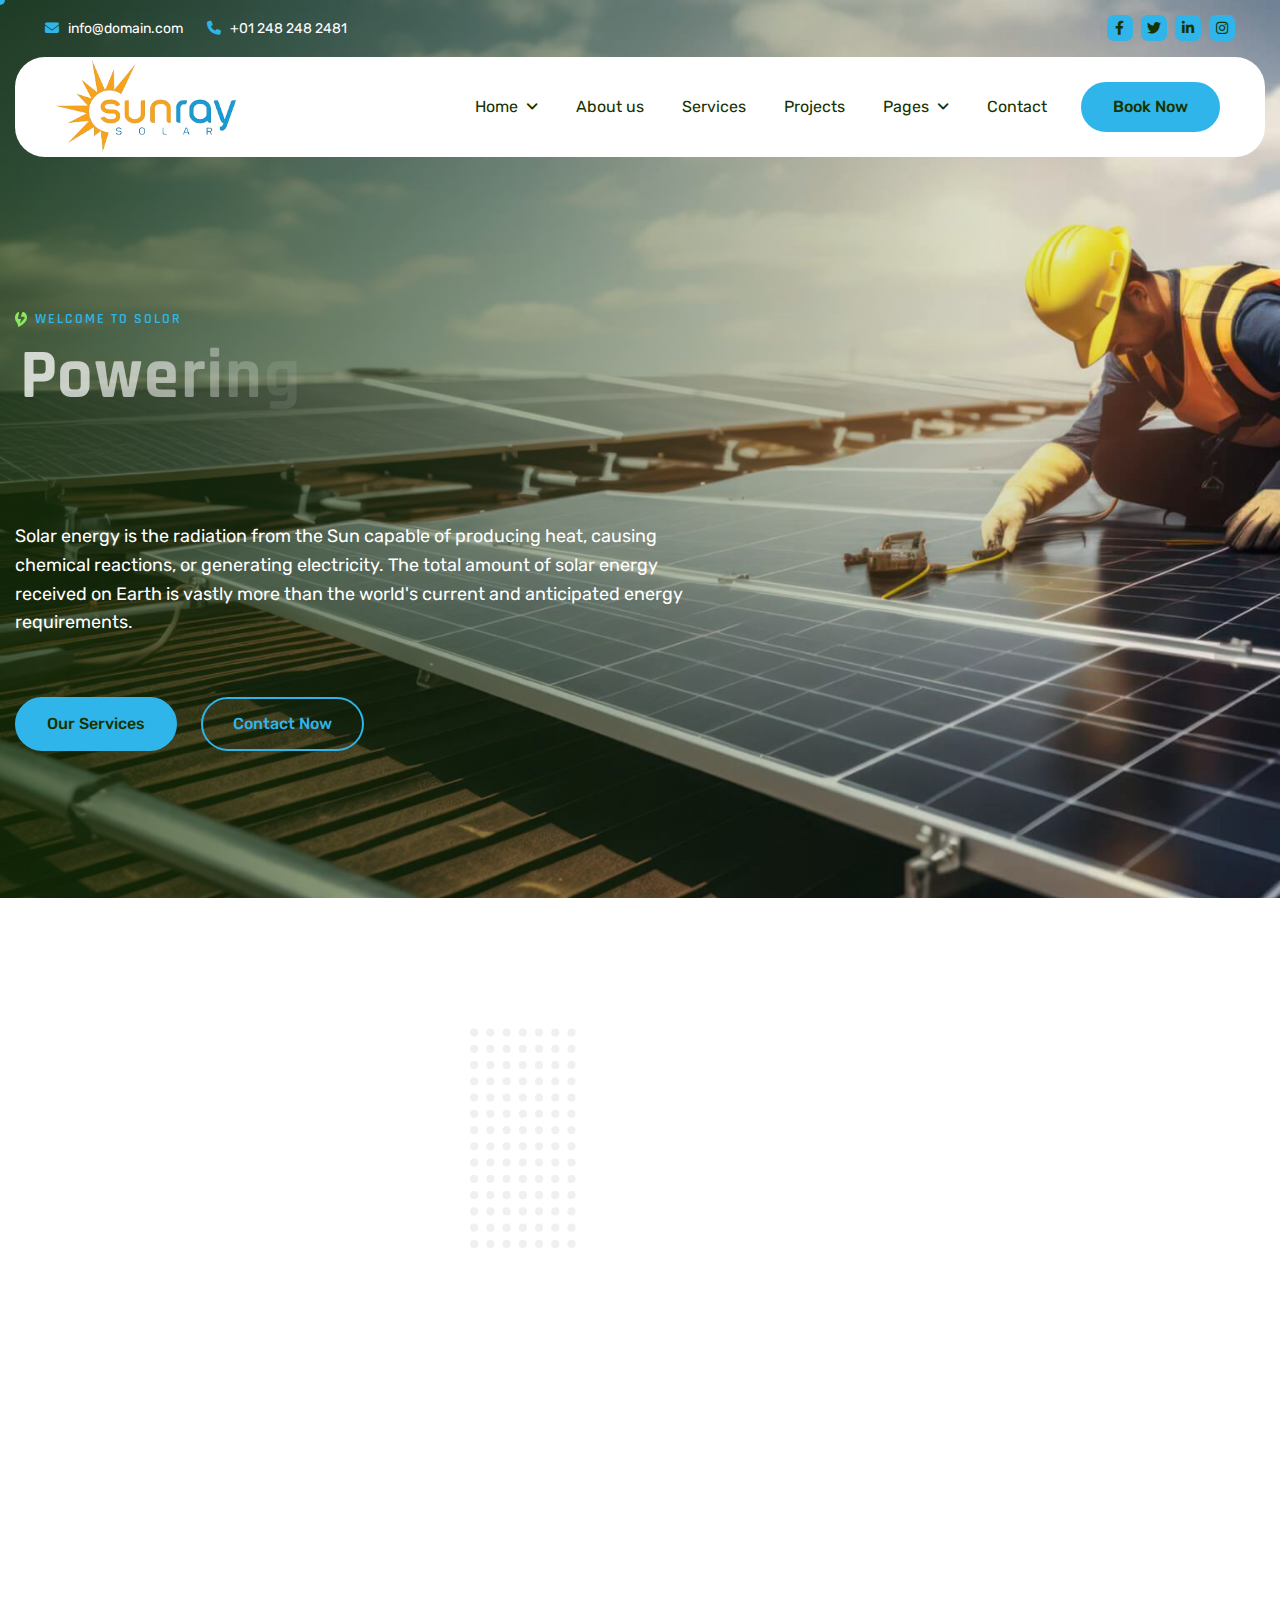
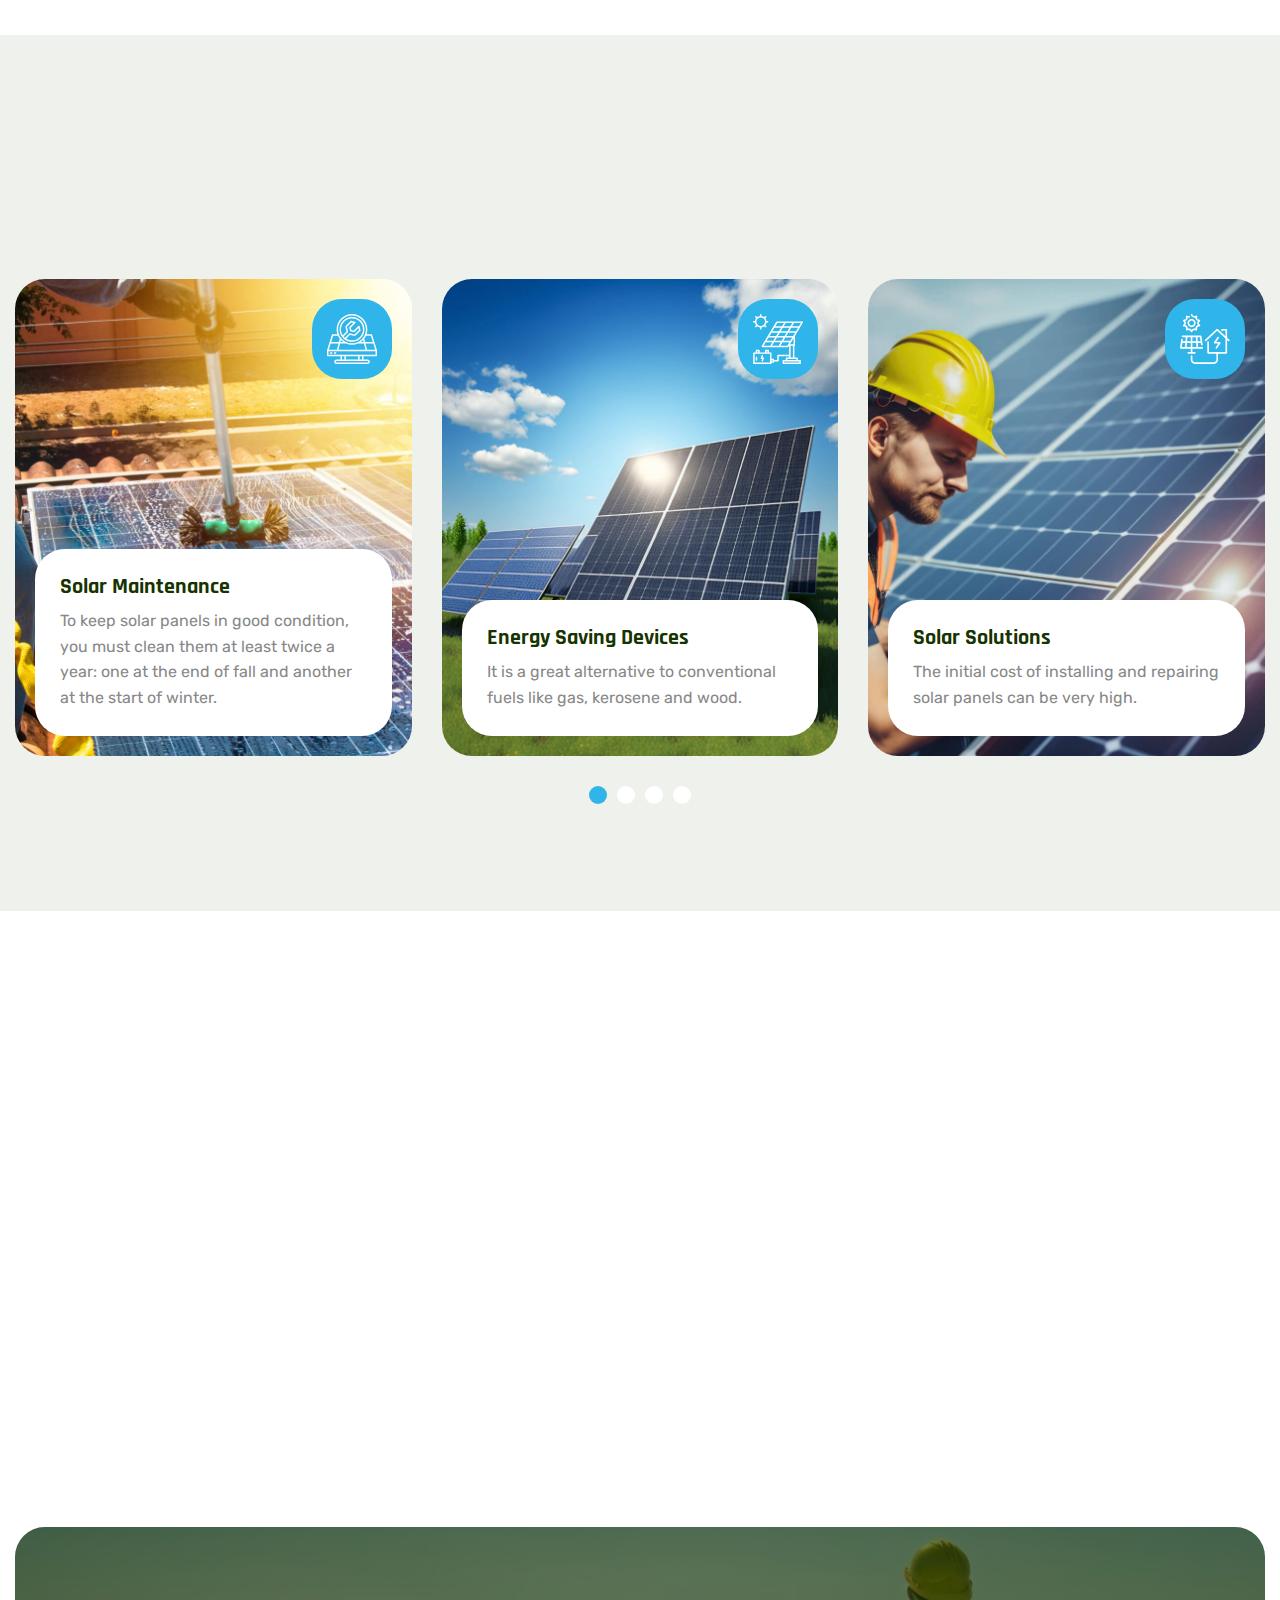
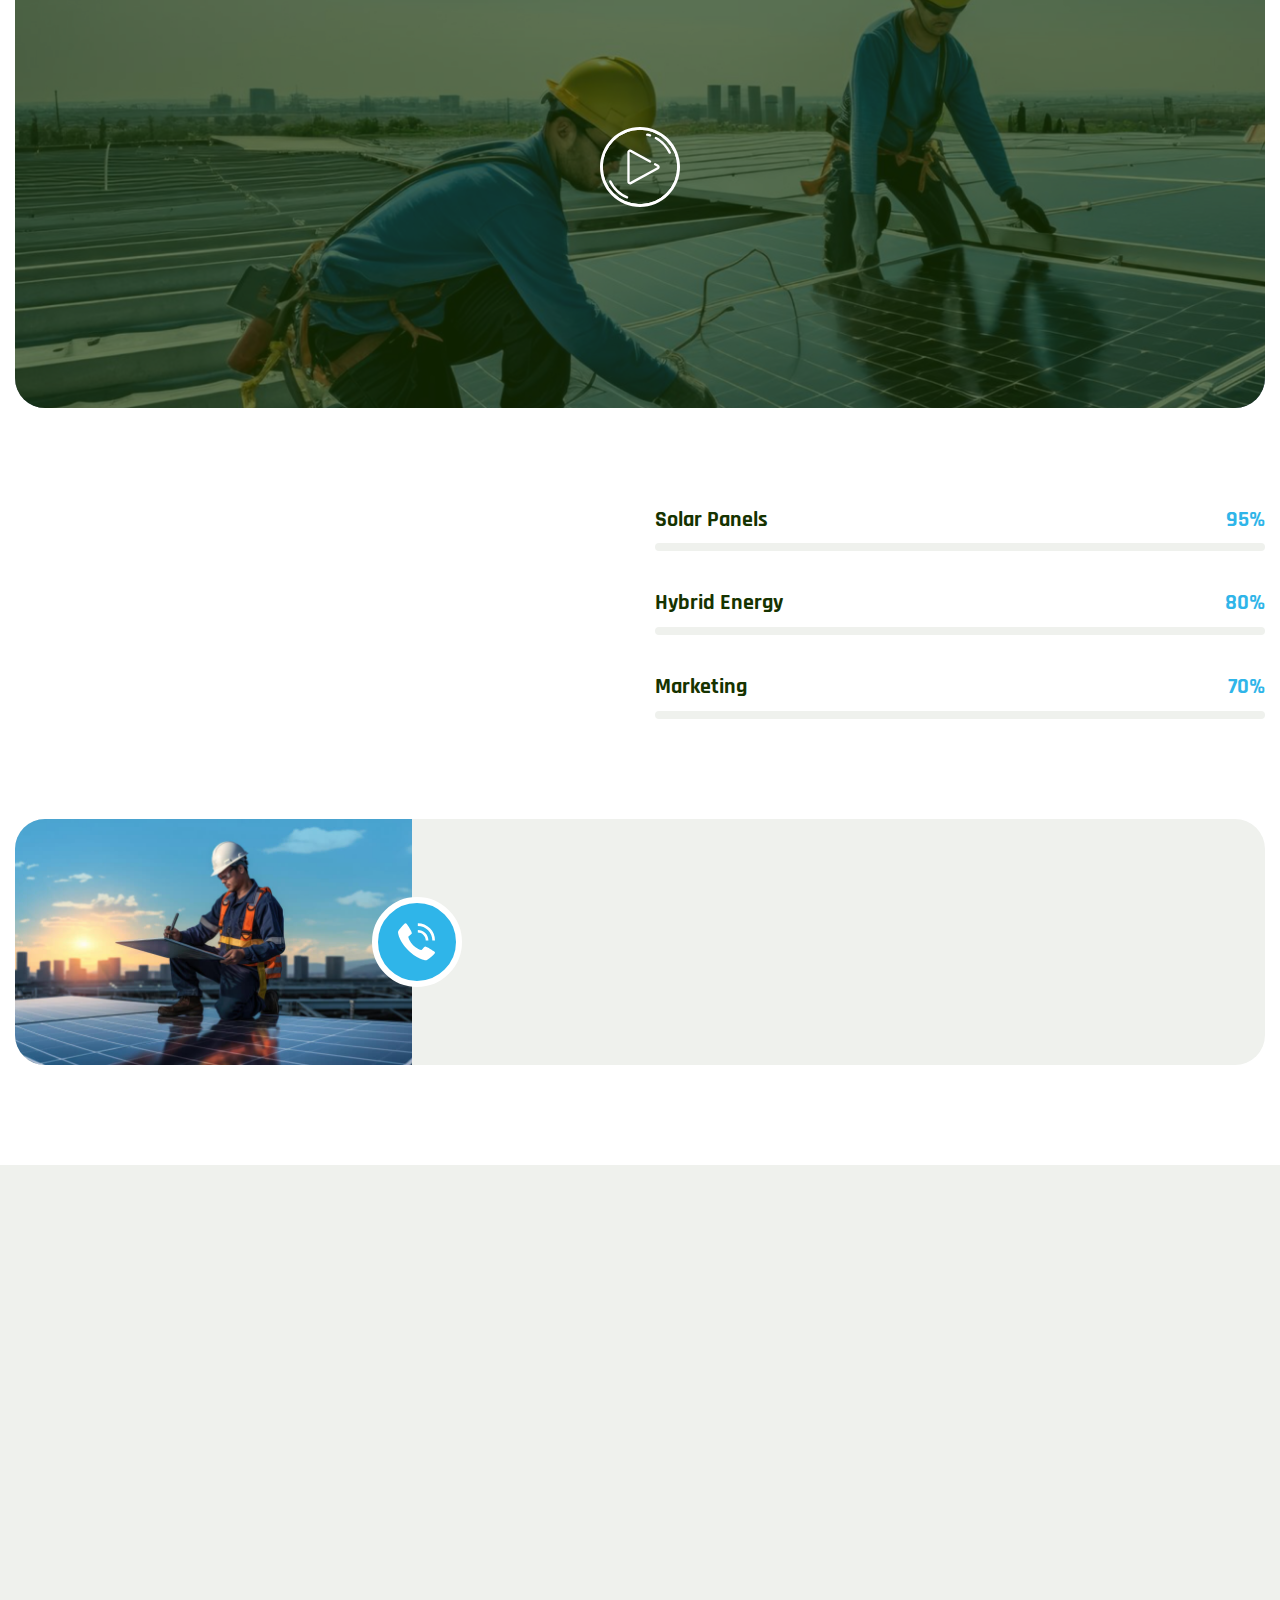
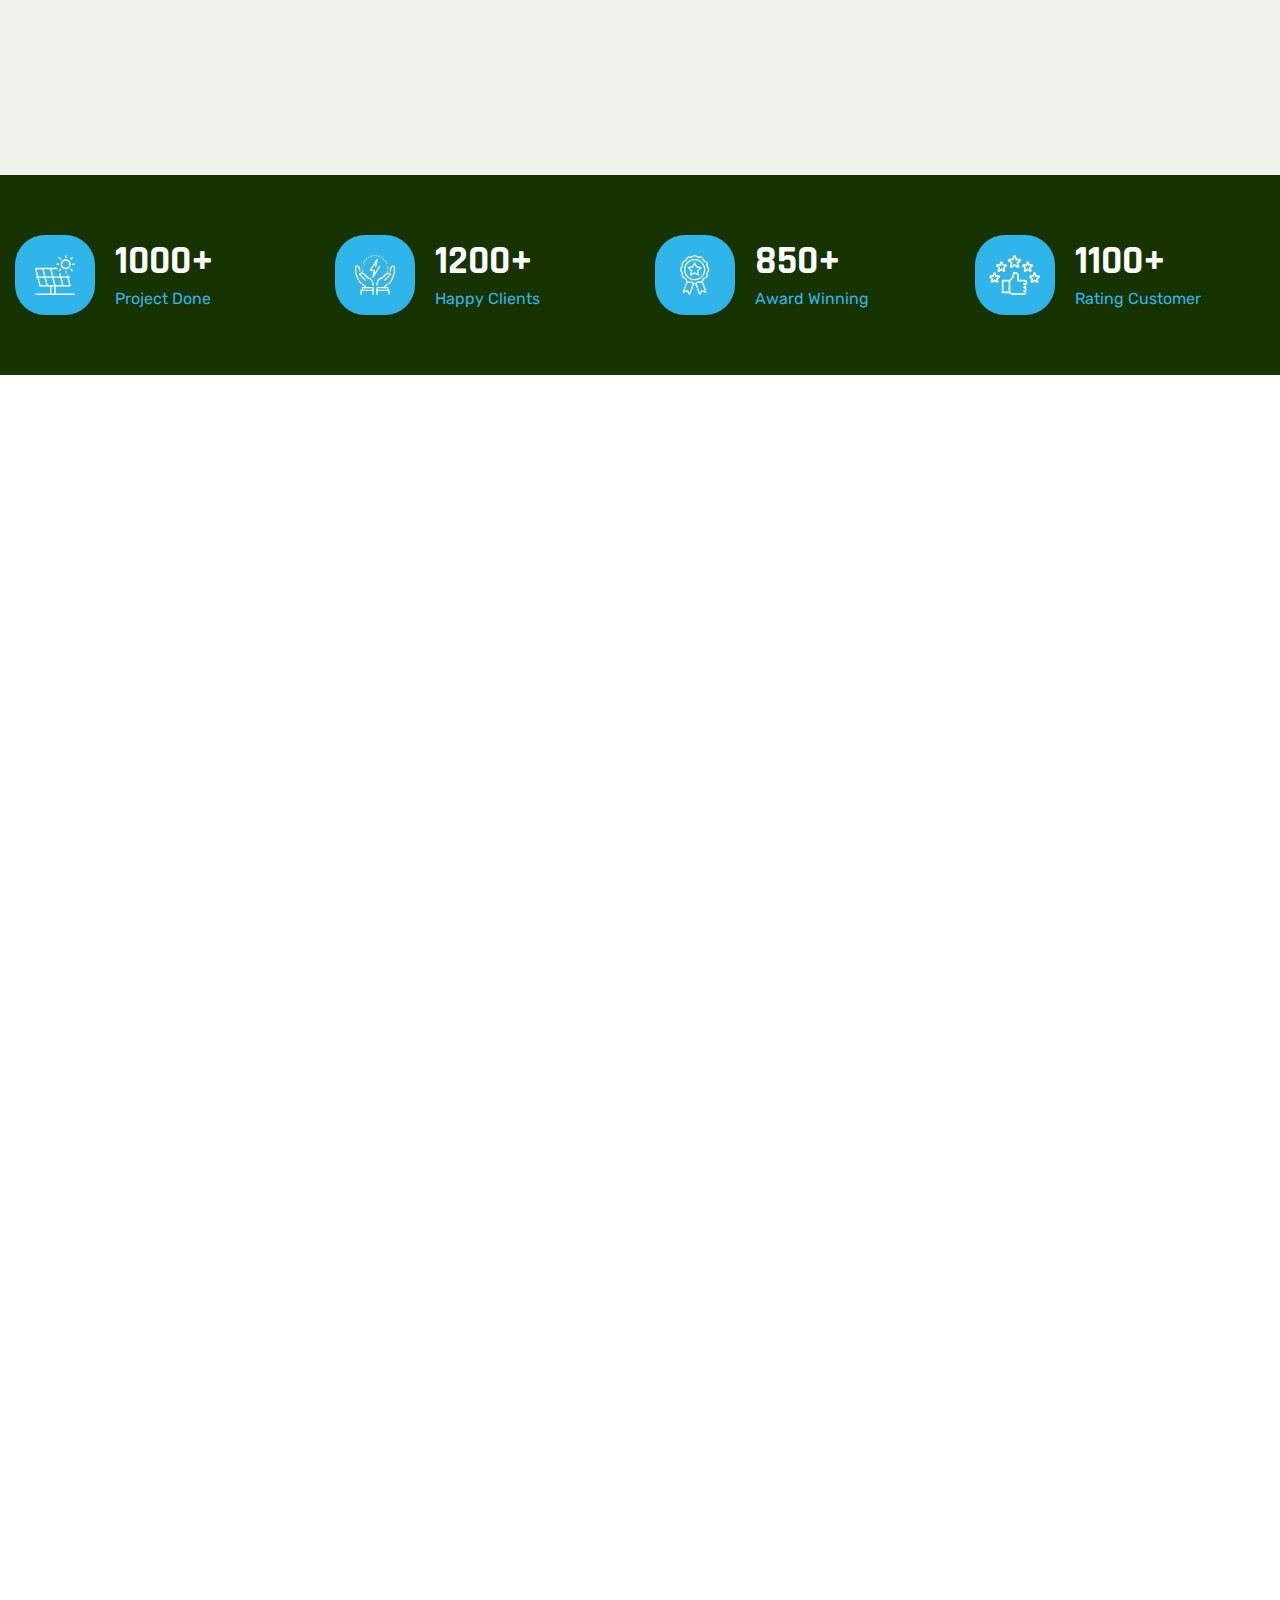
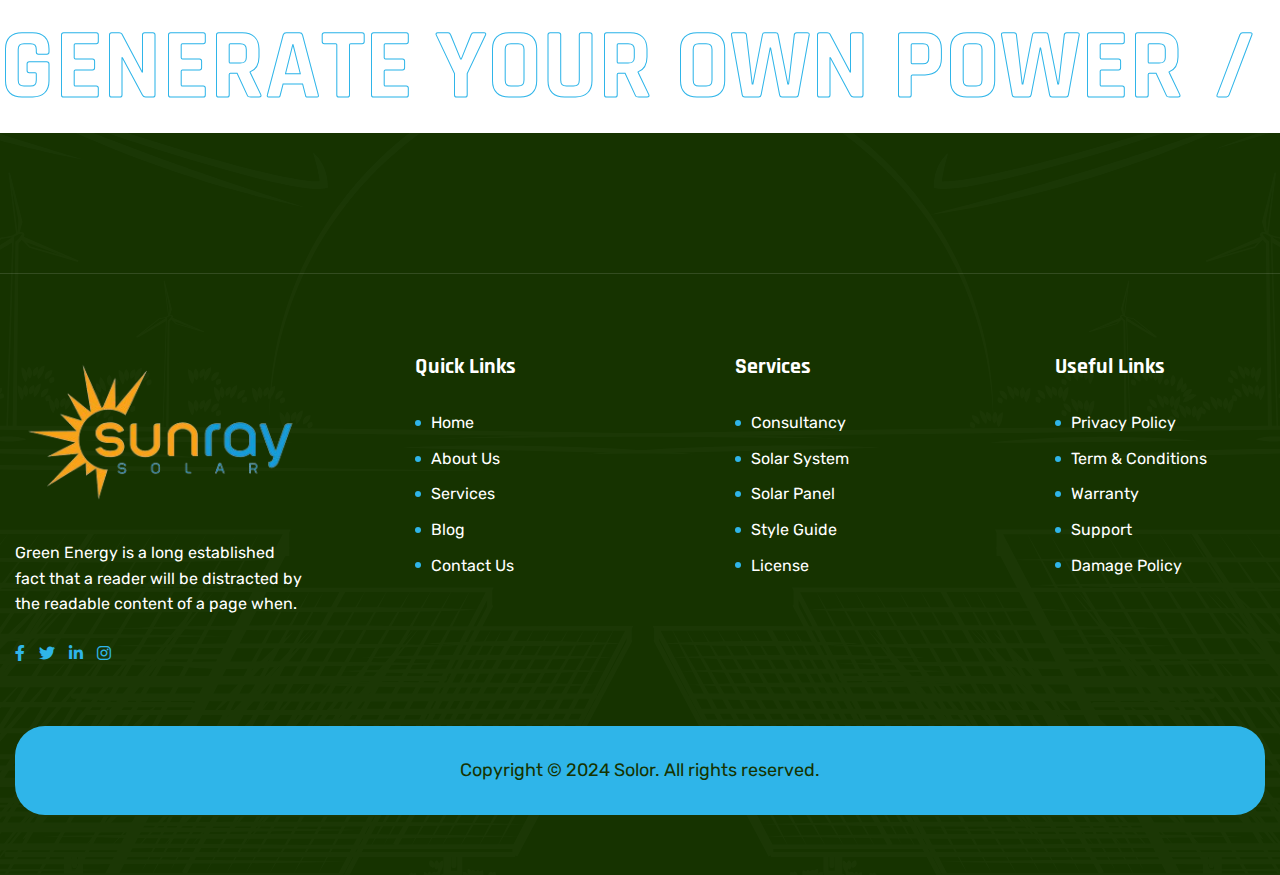
==== index.html @ 35fd9c82 "Rename index-video.html to index.html" ====
<!DOCTYPE html>
<html lang="zxx">

<!-- Mirrored from demo.awaikenthemes.com/html-preview/solor/html/index-video.html by HTTrack Website Copier/3.x [XR&CO'2014], Sat, 25 May 2024 06:19:44 GMT -->
<head>
	<!-- Meta -->
	<meta charset="utf-8">
	<meta http-equiv="X-UA-Compatible" content="IE=edge">
	<meta name="viewport" content="width=device-width, initial-scale=1.0">
	<meta name="description" content="">
	<meta name="keywords" content="">
	<meta name="author" content="Awaiken">
	<!-- Page Title -->
	<title>Solor - Solar & Renewable Energy HTML Template</title>
	<!-- Favicon Icon -->
	<link rel="shortcut icon" type="image/x-icon" href="images/favicon.png">
	<!-- Google Fonts css-->
	<link rel="preconnect" href="https://fonts.googleapis.com/">
	<link rel="preconnect" href="https://fonts.gstatic.com/" crossorigin>
	<link href="https://fonts.googleapis.com/css2?family=Rajdhani:wght@400;500;600;700&amp;family=Rubik:wght@400;500&amp;display=swap" rel="stylesheet">
	<!-- Bootstrap css -->
	<link href="css/bootstrap.min.css" rel="stylesheet" media="screen">
	<!-- SlickNav css -->
	<link href="css/slicknav.min.css" rel="stylesheet">
	<!-- Swiper css -->
	<link rel="stylesheet" href="css/swiper-bundle.min.css">
	<!-- Font Awesome icon css-->
	<link href="css/all.min.css" rel="stylesheet" media="screen">
	<!-- Animated css -->
	<link href="css/animate.css" rel="stylesheet">
	<!-- Magnific css -->
	<link href="css/magnific-popup.css" rel="stylesheet">
	<!-- Main custom css -->
	<link href="css/custom.css" rel="stylesheet" media="screen">
	<!-- HTML5 shim and Respond.js for IE8 support of HTML5 elements and media queries -->
	<!-- WARNING: Respond.js doesn't work if you view the page via file:// -->
	<!--[if lt IE 9]>
      <script src="https://oss.maxcdn.com/html5shiv/3.7.2/html5shiv.min.js"></script>
      <script src="https://oss.maxcdn.com/respond/1.4.2/respond.min.js"></script>
    <![endif]-->
</head>

<body class="tt-magic-cursor">

	<!-- Preloader Start -->
	<div class="preloader">
		<div class="loading-container">
			<div class="loading"></div>
			<div id="loading-icon"><img src="./images/logo-1-removebg-preview.png" alt=""></div>
		</div>
	</div>
	<!-- Preloader End -->

	<!-- Magic Cursor Start -->
	<div id="magic-cursor">
		<div id="ball"></div>
	</div>
	<!-- Magic Cursor End -->

	<!-- Topbar Section Start -->
	<div class="topbar wow fadeInUp">
		<div class="container">
			<div class="row">
				<div class="col-md-8">
					<!-- Topbar Contact Information Start -->
					<div class="topbar-contact-info">
						<ul>
							<li><a href="#"><i class="fa-solid fa-envelope"></i> info@domain.com</a></li>
							<li><a href="#"><i class="fa-solid fa-phone"></i> +01 248 248 2481</a></li>
						</ul>
					</div>
					<!-- Topbar Contact Information End -->
				</div>

				<div class="col-md-4">
					<!-- Topbar Social Links Start -->
					<div class="header-social-links">
						<ul>
							<li><a href="#"><i class="fa-brands fa-facebook-f"></i></a></li>
							<li><a href="#"><i class="fa-brands fa-twitter"></i></a></li>
							<li><a href="#"><i class="fa-brands fa-linkedin-in"></i></a></li>
							<li><a href="#"><i class="fa-brands fa-instagram"></i></a></li>
						</ul>
					</div>
					<!-- Topbar Social Links End -->
				</div>
			</div>
		</div>
	</div>
	<!-- Topbar Section End -->

	<!-- Header Start -->
	<header class="main-header">
		<div class="header-sticky">
			<nav class="navbar navbar-expand-lg">
				<div class="container">
					<!-- Logo Start -->
					<a class="navbar-brand" href="index.html">
						<img src="./images/logo-1-removebg-preview.png" alt="Logo">
					</a>
					<!-- Logo End -->

					<!-- Main Menu start -->
					<div class="collapse navbar-collapse main-menu">
						<ul class="navbar-nav mr-auto" id="menu">
							<li class="nav-item submenu"><a class="nav-link" href="index-2.html">Home</a> </li>
							
							<li class="nav-item"><a class="nav-link" href="about.html">About us</a></li>
							<li class="nav-item"><a class="nav-link" href="services.html">Services</a></li>
							<li class="nav-item"><a class="nav-link" href="projects.html">Projects</a></li>
							<li class="nav-item submenu"><a class="nav-link" href="#">Pages</a></li>
							<li class="nav-item"><a class="nav-link" href="contact.html">Contact</a></li>
							<li class="nav-item highlighted-menu"><a class="nav-link" href="#">Book Now</a></li>
						</ul>
					</div>
					<!-- Main Menu End -->

					<div class="navbar-toggle"></div>
				</div>
			</nav>

			<div class="responsive-menu"></div>
		</div>
	</header>
	<!-- Header End -->

	<!-- Hero Section Start -->
	<div class="hero hero-video">
		<!-- Video Start -->
		<div class="hero-bg-video">
			<!-- Selfhosted Video Start -->
			<!-- <video autoplay muted loop id="myVideo"><source src="images/hero.mp4" type="video/mp4"></video> -->
			<!-- Selfhosted Video End -->

			<!-- Youtube Video Start -->
				<div id="herovideo" class="player" data-property="{videoURL:'TzfnlPxCZv0',containment:'.hero-video', showControls:false, autoPlay:true, loop:true, vol:0, mute:false, startAt:0,  stopAt:296, opacity:1, addRaster:true, quality:'large', optimizeDisplay:true}"></div>
			<!-- Youtube Video End -->
		</div>
		<!-- Video End -->

		<div class="container">
			<div class="row align-items-center">
				<div class="col-lg-7">
					<!-- Hero Left Content Start -->
					<div class="hero-content">
						<div class="section-title">
							<h3 class="wow fadeInUp">Welcome to Solor</h3>
							<h1 class="text-anime">Powering the Future With <span>Renewable.</span></h1>
						</div>
						<div class="hero-content-body wow fadeInUp" data-wow-delay="0.5s">
							<p>Solar energy is the radiation from the Sun capable of producing heat, causing chemical reactions, or generating electricity. The total amount of solar energy received on Earth is vastly more than the world's current and anticipated energy requirements.</p>
						</div>

						<div class="hero-content-footer wow fadeInUp" data-wow-delay="0.75s">
							<a href="#" class="btn-default">Our Services</a>
							<a href="#" class="btn-default btn-border">Contact Now</a>
						</div>
					</div>
					<!-- Hero Left Content End -->
				</div>
			</div>
		</div>
	</div>
	<!-- Hero Section End -->

	<!-- About Section Start -->
	<div class="about-us">
		<div class="container">
			<div class="row align-items-center">
				<div class="col-lg-6">
					<!-- About us Image Start -->
					<div class="about-image">
						<div class="about-img-1">
							<figure class="reveal image-anime">
								<img src="images/about-1.jpg" alt="">
							</figure>
						</div>

						<div class="about-img-2">
							<figure class="reveal image-anime">
								<img src="images/about-2.jpg" alt="">
							</figure>
						</div>
					</div>
					<!-- About us Image End -->
				</div>

				<div class="col-lg-6">
					<!-- Section Title Start -->
					<div class="section-title">
						<h3 class="wow fadeInUp">About Us</h3>
						<h2 class="text-anime">About Green Energy Solar</h2>
					</div>
					<!-- Section Title End -->

					<!-- About us Content Start -->
					<div class="about-content wow fadeInUp" data-wow-delay="0.25s">
						<p>Solar energy is the radiation from the Sun capable of producing heat, causing chemical reactions, or generating electricity. The total amount of solar energy received on Earth is vastly more than the world's current and anticipated energy requirements.</p>

						<p>Solar energy is the radiation from the Sun capable of producing heat, causing chemical reactions, or generating electricity.</p>

						<ul>
							<li>Solar Inverter Setup</li>
							<li>Battery Storage Solutions</li>
							<li>Solar Material Financing</li>
							<li>24 X 7 Call & Chat Support</li>
						</ul>

						<a href="#" class="btn-default">More About</a>
					</div>
					<!-- About us Content End -->
				</div>
			</div>
		</div>
	</div>
	<!-- About Section End -->

	<!-- Our Services Section Start -->
	<div class="our-services">
		<div class="container">
			<div class="row">
				<div class="col-md-12">
					<!-- Section Title Start -->
					<div class="section-title">
						<h3 class="wow fadeInUp">Our Services</h3>
						<h2 class="text-anime">Best Offer For Renewable Energy</h2>
					</div>
					<!-- Section Title End -->
				</div>
			</div>

			<div class="row">
				<div class="col-md-12">
					<!-- Services Slider Start -->
					<div class="services-slider">
						<div class="swiper">
							<div class="swiper-wrapper">
								<!-- Service Slide Start -->
								<div class="swiper-slide">
									<div class="service-item">
										<div class="service-image">
											<figure>
												<img src="images/service-1.jpg" alt="">
											</figure>

											<div class="service-icon">
												<img src="images/icon-service-1.svg" alt="">
											</div>
										</div>

										<div class="service-content">
											<h3>Solar Maintenance</h3>
											<p>To keep solar panels in good condition, you must clean them at least twice a year: one at the end of fall and another at the start of winter.</p>
										</div>
									</div>
								</div>
								<!-- Service Slide End -->

								<!-- Service Slide Start -->
								<div class="swiper-slide">
									<div class="service-item">
										<div class="service-image">
											<figure>
												<img src="images/service-2.jpg" alt="">
											</figure>

											<div class="service-icon">
												<img src="images/icon-service-2.svg" alt="">
											</div>
										</div>

										<div class="service-content">
											<h3>Energy Saving Devices</h3>
											<p>It is a great alternative to conventional fuels like gas, kerosene and wood.</p>
										</div>
									</div>
								</div>
								<!-- Service Slide End -->

								<!-- Service Slide Start -->
								<div class="swiper-slide">
									<div class="service-item">
										<div class="service-image">
											<figure>
												<img src="images/service-3.jpg" alt="">
											</figure>

											<div class="service-icon">
												<img src="images/icon-service-3.svg" alt="">
											</div>
										</div>

										<div class="service-content">
											<h3>Solar Solutions</h3>
											<p>The initial cost of installing and repairing solar panels can be very high.</p>
										</div>
									</div>
								</div>
								<!-- Service Slide End -->

								<!-- Service Slide Start -->
								<div class="swiper-slide">
									<div class="service-item">
										<div class="service-image">
											<figure>
												<img src="images/service-2.jpg" alt="">
											</figure>

											<div class="service-icon">
												<img src="images/icon-service-2.svg" alt="">
											</div>
										</div>

										<div class="service-content">
											<h3>Energy Saving Devices</h3>
											<p>The initial cost of installing and repairing solar panels can be very high.</p>
										</div>
									</div>
								</div>
								<!-- Service Slide End -->
							</div>

							<div class="swiper-pagination"></div>
						</div>
					</div>
					<!-- Services Slider End -->
				</div>
			</div>
		</div>
	</div>
	<!-- Our Services Section End -->

	<!-- Our Process Section Start -->
	<div class="our-process">
		<div class="container">
			<div class="row">
				<div class="col-md-12">
					<!-- Section Title Start -->
					<div class="section-title">
						<h3 class="wow fadeInUp">Our Latest Process</h3>
						<h2 class="text-anime">Our Work Process</h2>
					</div>
					<!-- Section Title End -->
				</div>
			</div>

			<div class="row">
				<div class="col-md-4">
					<!-- Step Item Start -->
					<div class="step-item step-1 wow fadeInUp" data-wow-delay="0.25s">
						<div class="step-header">
							<div class="step-icon">
								<figure>
									<img src="images/icon-step-1.svg" alt="">
								</figure>
								<span class="step-no">01</span>
							</div>
						</div>

						<div class="step-content">
							<h3>Project Planing</h3>
							<p>Check existing placeholders for new resource.</p>
						</div>
					</div>
					<!-- Step Item End -->
				</div>

				<div class="col-md-4">
					<!-- Step Item Start -->
					<div class="step-item step-2 wow fadeInUp" data-wow-delay="0.5s">
						<div class="step-header">
							<div class="step-icon">
								<figure>
									<img src="images/icon-step-2.svg" alt="">
								</figure>
								<span class="step-no">02</span>
							</div>
						</div>

						<div class="step-content">
							<h3>Research & Analysis</h3>
							<p>Careful with Your Recommendations.</p>
						</div>
					</div>
					<!-- Step Item End -->
				</div>

				<div class="col-md-4">
					<!-- Step Item Start -->
					<div class="step-item wow fadeInUp" data-wow-delay="0.75s">
						<div class="step-header">
							<div class="step-icon">
								<figure>
									<img src="images/icon-step-3.svg" alt="">
								</figure>
								<span class="step-no">03</span>
							</div>
						</div>

						<div class="step-content">
							<h3>Solar Installation</h3>
							<p>Solar panels are installed at three main scales: residential, commercial, and utility.</p>
						</div>
					</div>
					<!-- Step Item End -->
				</div>
			</div>
		</div>
	</div>
	<!-- Our Process Section End -->

	<!-- Intro Video Section Start -->
	<div class="intro-video">
		<div class="container">
			<div class="row">
				<div class="col-md-12">
					<!-- Intro Video Box Start -->
					<div class="intro-video-box">
						<div class="video-image">
							<img src="images/video-bg.jpg" alt="">
						</div>

						<div class="video-play-button">
							<a href="https://www.youtube.com/watch?v=Y-x0efG1seA" class="popup-video">
								<img src="images/play.svg" alt="">
							</a>
						</div>
					</div>
					<!-- Intro Video Box End -->
				</div>
			</div>
		</div>
	</div>
	<!-- Intro Video Section End -->

	<!-- Our Sklii Section Start -->
	<div class="our-skills">
		<div class="container">
			<div class="row">
				<div class="col-lg-6">
					<!-- Section Title Start -->
					<div class="section-title">
						<h3 class="wow fadeInUp">Energy Progress</h3>
						<h2 class="text-anime">Best Solution For Your Solar Energy</h2>
						<p class="wow fadeInUp" data-wow-delay="0.25s">It is a long established fact that a reader will be distracted by the readable content of a page when looking at its layout.</p>
					</div>
					<!-- Section Title End -->
				</div>

				<div class="col-lg-6">
					<div class="skills-box">
						<!-- Skill Item Start -->
						<div class="skillbar" data-percent="95%">
							<div class="skill-data">
								<div class="title">Solar Panels</div>
								<div class="count">95%</div>
							</div>
							<div class="skill-progress">
								<div class="count-bar"></div>
							</div>
						</div>
						<!-- Skill Item End -->

						<!-- Skill Item Start -->
						<div class="skillbar" data-percent="80%">
							<div class="skill-data">
								<div class="title">Hybrid Energy</div>
								<div class="count">80%</div>
							</div>
							<div class="skill-progress">
								<div class="count-bar"></div>
							</div>
						</div>
						<!-- Skill Item End -->

						<!-- Skill Item Start -->
						<div class="skillbar" data-percent="70%">
							<div class="skill-data">
								<div class="title">Marketing</div>
								<div class="count">70%</div>
							</div>
							<div class="skill-progress">
								<div class="count-bar"></div>
							</div>
						</div>
						<!-- Skill Item End -->
					</div>
				</div>
			</div>
		</div>
	</div>
	<!-- Our Sklii Section End -->

	<!-- Infobar Section Start -->
	<div class="infobar">
		<div class="container">
			<div class="row">
				<div class="col-md-12">
					<div class="cta-box">
						<div class="row align-items-center">
							<div class="col-lg-4">
								<!-- CTA Image Start -->
								<div class="cta-image">
									<figure class="image-anime">
										<img src="images/cta-image.jpg" alt="">
									</figure>
								</div>
								<!-- CTA Image End -->
							</div>

							<div class="col-lg-8">
								<!-- CTA Content Start -->
								<div class="cta-content">
									<div class="phone-icon">
										<figure>
											<img src="images/icon-cta-phone.svg" alt="">
										</figure>
									</div>									
									<h3 class="text-anime">Have Questions? <span>Call Us</span> 800-001-658</h3>
									<p class="wow fadeInUp" data-wow-delay="0.25s">It is a long established fact that a reader will be distracted by the readable content of a page when looking at its layout.</p>
								</div>
								<!-- CTA Content End -->
							</div>
						</div>
					</div>
				</div>
			</div>
		</div>
	</div>
	<!-- Infobar Section End -->

	<!-- Why Choose us Section Start -->
	<div class="why-choose-us">
		<div class="container">
			<div class="row">
				<div class="col-md-12">
					<!-- Section Title Start -->
					<div class="section-title">
						<h3 class="wow fadeInUp">Why Choose Us</h3>
						<h2 class="text-anime">Providing Solar Energy Solutions</h2>
					</div>
					<!-- Section Title End -->
				</div>
			</div>

			<div class="row">
				<div class="col-lg-3 col-md-6">
					<!-- Why Choose Item Start -->
					<div class="why-choose-item wow fadeInUp" data-wow-delay="0.25s">
						<div class="why-choose-image">
							<img src="images/whyus-1.jpg" alt="">
						</div>

						<div class="why-choose-content">
							<div class="why-choose-icon">
								<img src="./images/sol-img-1.png" alt="">
							</div>

							<h3>Efficiency & Power</h3>
							<p>One of the most efficient ways to do this is by using solar power plants.</p>
						</div>
					</div>
					<!-- Why Choose Item End -->
				</div>

				<div class="col-lg-3 col-md-6">
					<!-- Why Choose Item Start -->
					<div class="why-choose-item wow fadeInUp" data-wow-delay="0.5s">
						<div class="why-choose-image">
							<img src="images/whyus-2.jpg" alt="">
						</div>

						<div class="why-choose-content">
							<div class="why-choose-icon">
								<img src="./images/sol-img-2.png" alt="">
							</div>

							<h3>Trust & Warranty</h3>
							<p>  It's a testament to the full confidence the company has in its product.</p>
						</div>
					</div>
					<!-- Why Choose Item End -->
				</div>

				<div class="col-lg-3 col-md-6">
					<!-- Why Choose Item Start -->
					<div class="why-choose-item wow fadeInUp" data-wow-delay="0.75s">
						<div class="why-choose-image">
							<img src="images/whyus-3.jpg" alt="">
						</div>

						<div class="why-choose-content">
							<div class="why-choose-icon">
								<img src="./images/sol-img-3.png" alt="">
							</div>

							<h3>High Quality Work</h3>
							<p>solar panels are engineered to capture and convert sunlight into electricity with optimal efficiency.</p>
						</div>
					</div>
					<!-- Why Choose Item End -->
				</div>

				<div class="col-lg-3 col-md-6">
					<!-- Why Choose Item Start -->
					<div class="why-choose-item wow fadeInUp" data-wow-delay="1.0s">
						<div class="why-choose-image">
							<img src="images/whyus-4.jpg" alt="">
						</div>

						<div class="why-choose-content">
							<div class="why-choose-icon">
								<img src="./images/sol-img-4.png" alt="">
							</div>

							<h3>24*7 Support</h3>
							<p>Always Available for your help and to support	.</p>
						</div>
					</div>
					<!-- Why Choose Item End -->
				</div>
			</div>
		</div>
	</div>
	<!-- Why Choose us Section End -->

	<!-- Counter Section Start -->
	<div class="stat-counter">
		<div class="container">
			<div class="row">
				<div class="col-lg-3 col-md-6">
					<!-- Counter Item Start -->
					<div class="counter-item">
						<div class="counter-icon">
							<img src="images/icon-project.svg" alt="">
						</div>

						<div class="counter-content">
							<h3><span class="counter">1000</span>+</h3>
							<p>Project Done</p>
						</div>
					</div>
					<!-- Counter Item End -->
				</div>

				<div class="col-lg-3 col-md-6">
					<!-- Counter Item Start -->
					<div class="counter-item">
						<div class="counter-icon">
							<img src="images/icon-happy-clients.svg" alt="">
						</div>

						<div class="counter-content">
							<h3><span class="counter">1200</span>+</h3>
							<p>Happy Clients</p>
						</div>
					</div>
					<!-- Counter Item End -->
				</div>

				<div class="col-lg-3 col-md-6">
					<!-- Counter Item Start -->
					<div class="counter-item">
						<div class="counter-icon">
							<img src="images/icon-award.svg" alt="">
						</div>

						<div class="counter-content">
							<h3><span class="counter">850</span>+</h3>
							<p>Award Winning</p>
						</div>
					</div>
					<!-- Counter Item End -->
				</div>

				<div class="col-lg-3 col-md-6">
					<!-- Counter Item Start -->
					<div class="counter-item">
						<div class="counter-icon">
							<img src="images/icon-ratting.svg" alt="">
						</div>

						<div class="counter-content">
							<h3><span class="counter">1100</span>+</h3>
							<p>Rating Customer</p>
						</div>
					</div>
					<!-- Counter Item End -->
				</div>
			</div>
		</div>
	</div>
	<!-- Counter Section End -->

	<!-- Solar Calculator Section Start -->
	<div class="solar-calculator">
		<div class="container">
			<div class="row">
				<div class="col-md-12">
					<!-- Solar Calculator Form Start -->
					<div class="calculator-box wow fadeInUp">
						<div class="row">
							<div class="col-lg-5">
								<!-- Section Title Start -->
								<div class="section-title">
									<h3>Solar Calculator</h3>
									<h2>Your Solar Savings Calculator</h2>
								</div>
								<!-- Section Title End -->
							</div>

							<div class="col-lg-7">
								<!-- Solar Form Start -->
								<div class="solar-form">
									<form id="solarForm" action="#" method="POST" data-toggle="validator">
										<div class="row">
											<div class="form-group col-md-6 mb-3">
												<select name="category" class="form-control" id="category" required >
													<option value="">Category</option>
													<option>Residential</option>
													<option>Commercial</option>
												</select>
												<div class="help-block with-errors"></div>
											</div>

											<div class="form-group col-md-6 mb-3">
												<input type="text" name="name" class="form-control" id="name" placeholder="Full Name" required >
												<div class="help-block with-errors"></div>
											</div>
			
			
											<div class="form-group col-md-6 mb-3">
												<input type="email" name ="email" class="form-control" id="email" placeholder="Email" required >
												<div class="help-block with-errors"></div>
											</div>
			
											<div class="form-group col-md-6 mb-3">
												<input type="text" name="phone" class="form-control" id="phone" placeholder="Phone" required >
												<div class="help-block with-errors"></div>
											</div>
			
											<div class="form-group col-md-6 mb-3">
												<input type="text" name="bill" class="form-control" id="bill" placeholder="our Average Monthly Bill?" required >
												<div class="help-block with-errors"></div>
											</div>

											<div class="form-group col-md-6 mb-3">
												<input type="text" name="capacity" class="form-control" id="capacity" placeholder="Required Solar Plant Capacity (in kW)" required >
												<div class="help-block with-errors"></div>
											</div>
			
											<div class="col-md-12">
												<button type="submit" class="btn-default">Calculate</button>
												<div id="msgSubmit" class="h3 text-left hidden"></div>
											</div>
										</div>
									</form>
								</div>
								<!-- Solar Form End -->
							</div>
						</div>
					</div>
					<!-- Solar Calculator Form End -->
				</div>
			</div>
		</div>
	</div>
	<!-- Solar Calculator Section End -->

	<!-- Latest News Section Start -->
	<div class="latest-news">
		<div class="container">
			<div class="row">
				<div class="col-md-12">
					<!-- Section Title Start -->
					<div class="section-title">
						<h3 class="wow fadeInUp">Recent Articles</h3>
						<h2 class="text-anime">Our Latest News</h2>
					</div>
					<!-- Section Title End -->
				</div>
			</div>

			<div class="row">
				<div class="col-lg-4">
					<!-- Blog Item Start -->
					<div class="blog-item wow fadeInUp" data-wow-delay="0.25s">
						<div class="post-featured-image">
							<figure class="image-anime">
								<img src="images/post-1.jpg" alt="">
							</figure>
						</div>

						<div class="post-item-body">
							<h2><a href="#">Exploring the Latest Innovations in Solar Technology</a></h2>
							<div class="post-meta">
								<ul>
									<li><a href="#"><i class="fa-regular fa-calendar-days"></i> 09 Feb 2024</a></li>
									<li><a href="#"><i class="fa-solid fa-tag"></i> Solar Panel</a></li>
								</ul>
							</div>

							<div class="btn-readmore">
								<a href="#" class="btn-default">Read More</a>
							</div>
						</div>
					</div>
					<!-- Blog Item End -->
				</div>

				<div class="col-lg-4">
					<!-- Blog Item Start -->
					<div class="blog-item wow fadeInUp" data-wow-delay="0.5s">
						<div class="post-featured-image">
							<figure class="image-anime">
								<img src="images/post-2.jpg" alt="">
							</figure>
						</div>

						<div class="post-item-body">
							<h2><a href="#">Solar Solutions for a Sustainable Tomorrow</a></h2>
							<div class="post-meta">
								<ul>
									<li><a href="#"><i class="fa-regular fa-calendar-days"></i> 09 Feb 2024</a></li>
									<li><a href="#"><i class="fa-solid fa-tag"></i> Solar Panel</a></li>
								</ul>
							</div>

							<div class="btn-readmore">
								<a href="#" class="btn-default">Read More</a>
							</div>
						</div>
					</div>
					<!-- Blog Item End -->
				</div>

				<div class="col-lg-4">
					<!-- Blog Item Start -->
					<div class="blog-item wow fadeInUp" data-wow-delay="0.75s">
						<div class="post-featured-image">
							<figure class="image-anime">
								<img src="images/post-3.jpg" alt="">
							</figure>
						</div>

						<div class="post-item-body">
							<h2><a href="#">Advancements and Breakthroughs in Renewable Power</a></h2>
							<div class="post-meta">
								<ul>
									<li><a href="#"><i class="fa-regular fa-calendar-days"></i> 09 Feb 2024</a></li>
									<li><a href="#"><i class="fa-solid fa-tag"></i> Solar Panel</a></li>
								</ul>
							</div>

							<div class="btn-readmore">
								<a href="#" class="btn-default">Read More</a>
							</div>
						</div>
					</div>
					<!-- Blog Item End -->
				</div>
			</div>
		</div>
	</div>
	<!-- Latest News Section End -->

	<!-- Footer Ticker Start -->
	<div class="footer-ticker">
		<div class="scrolling-ticker">
            <div class="scrolling-ticker-box">
                <div class="scrolling-content">
                    <span>Generate Your Own Power</span>
					<span>Reap the Returns</span>
					<span>Heal the World</span>
					<span>Efficiency & Power</span>
					<span>24*7 Support</span>
                </div>

                <div class="scrolling-content">
                    <span>Generate Your Own Power</span>
					<span>Reap the Returns</span>
					<span>Heal the World</span>
					<span>Efficiency & Power</span>
					<span>24*7 Support</span>
                </div>
            </div>
        </div>
	</div>
	<!-- Footer Ticker End -->

	<!-- Footer Start -->
	<footer class="main-footer">
		<!-- Footer Contact Start -->
		<div class="footer-contact">
			<div class="container">
				<div class="row">
					<div class="col-lg-4">
						<!-- Footer Contact Box Start -->
						<div class="footer-contact-box wow fadeInUp" data-wow-delay="0.25s">
							<div class="contact-icon-box">
								<img src="images/icon-email.svg" alt="">
							</div>

							<div class="footer-contact-info">
								<h3>Support & Email</h3>
								<p>info@domainname.com</p>
							</div>
						</div>
						<!-- Footer Contact Box End -->
					</div>

					<div class="col-lg-4">
						<!-- Footer Contact Box Start -->
						<div class="footer-contact-box wow fadeInUp" data-wow-delay="0.5s">
							<div class="contact-icon-box">
								<img src="images/icon-phone.svg" alt="">
							</div>

							<div class="footer-contact-info">
								<h3>Customer Support</h3>
								<p>+01 547 547 5478</p>
							</div>
						</div>
						<!-- Footer Contact Box End -->
					</div>

					<div class="col-lg-4">
						<!-- Footer Contact Box Start -->
						<div class="footer-contact-box wow fadeInUp" data-wow-delay="0.75s">
							<div class="contact-icon-box">
								<img src="images/icon-location.svg" alt="">
							</div>

							<div class="footer-contact-info">
								<h3>Our Location</h3>
								<p>Street no, City, Country 123456</p>
							</div>
						</div>
						<!-- Footer Contact Box End -->
					</div>
				</div>
			</div>
		</div>
		<!-- Footer Contact End -->

		<div class="container">
			<div class="row">
				<div class="col-md-12">
					<!-- Mega Footer Start -->
					<div class="mega-footer">
						<div class="row">
							<div class="col-lg-3 col-md-12">
								<!-- Footer About Start -->
								<div class="footer-about">
									<figure>
										<img src="./images/logo-1-removebg-preview.png" alt="">
									</figure>
									<p>Green Energy is a long established fact that a reader will be distracted by the readable content of a page when.</p>
								</div>
								<!-- Footer About End -->

								<!-- Footer Social Link Start -->
								<div class="footer-social-links">
									<ul>
										<li><a href="#"><i class="fa-brands fa-facebook-f"></i></a></li>
										<li><a href="#"><i class="fab fa-twitter"></i></a></li>
										<li><a href="#"><i class="fa-brands fa-linkedin-in"></i></a></li>
										<li><a href="#"><i class="fa-brands fa-instagram"></i></a></li>
									</ul>
								</div>
								<!-- Footer Social Link End -->
							</div>

							<div class="col-lg-3 col-md-4">
								<!-- Footer Links Start -->
								<div class="footer-links">
									<h2>Quick Links</h2>
									<ul>
										<li><a href="#">Home</a></li>
										<li><a href="#">About Us</a></li>
										<li><a href="#">Services</a></li>
										<li><a href="#">Blog</a></li>
										<li><a href="#">Contact Us</a></li>
									</ul>
								</div>
								<!-- Footer Links End -->
							</div>

							<div class="col-lg-3 col-md-4">
								<!-- Footer Links Start -->
								<div class="footer-links">
									<h2>Services</h2>
									<ul>
										<li><a href="#">Consultancy</a></li>
										<li><a href="#">Solar System</a></li>
										<li><a href="#">Solar Panel</a></li>
										<li><a href="#">Style Guide</a></li>
										<li><a href="#">License</a></li>
									</ul>
								</div>
								<!-- Footer Links End -->
							</div>

							<div class="col-lg-3 col-md-4">
								<!-- Footer Links Start -->
								<div class="footer-links">
									<h2>Useful Links</h2>
									<ul>
										<li><a href="#">Privacy Policy</a></li>
										<li><a href="#">Term & Conditions</a></li>
										<li><a href="#">Warranty</a></li>
										<li><a href="#">Support</a></li>
										<li><a href="#">Damage Policy</a></li>
									</ul>
								</div>
								<!-- Footer Links End -->
							</div>
						</div>
					</div>
					<!-- Mega Footer End -->

					<!-- Copyright Footer Start -->
					<div class="footer-copyright">
						<div class="row">
							<div class="col-md-12">
								<!-- Footer Copyright Content Start -->
								<div class="footer-copyright-text">
									<p>Copyright © 2024 Solor. All rights reserved.</p>
								</div>
								<!-- Footer Copyright Content End -->
							</div>
						</div>
					</div>
					<!-- Copyright Footer End -->
				</div>
			</div>
		</div>
	</footer>
	<!-- Footer End -->

	<!-- Jquery Library File -->
	<script src="js/jquery-3.7.1.min.js"></script>
	<!-- Bootstrap js file -->
	<script src="js/bootstrap.min.js"></script>
	<!-- Validator js file -->
	<script src="js/validator.min.js"></script>
	<!-- SlickNav js file -->
	<script src="js/jquery.slicknav.js"></script>
	<!-- Swiper js file -->
	<script src="js/swiper-bundle.min.js"></script>
	<!-- Counter js file -->
	<script src="js/jquery.waypoints.min.js"></script>
	<script src="js/jquery.counterup.min.js"></script>
	<!-- Magnific js file -->
	<script src="js/jquery.magnific-popup.min.js"></script>
	<!-- SmoothScroll -->
	<script src="js/SmoothScroll.js"></script>
	<!-- Parallax js -->
	<script src="js/parallaxie.js"></script>
	<!-- MagicCursor js file -->
	<script src="js/gsap.min.js"></script>
	<script src="js/magiccursor.js"></script>
	<!-- Text Effect js file -->
	<script src="js/splitType.js"></script>
	<script src="js/ScrollTrigger.min.js"></script>
	<!-- YTPlayer js file -->
	<script src="js/jquery.mb.YTPlayer.min.js"></script>
	<!-- Wow js file -->
	<script src="js/wow.js"></script>
	<!-- Main Custom js file -->
	<script src="js/function.js"></script>
</body>

<!-- Mirrored from demo.awaikenthemes.com/html-preview/solor/html/index-video.html by HTTrack Website Copier/3.x [XR&CO'2014], Sat, 25 May 2024 06:20:02 GMT -->
</html>
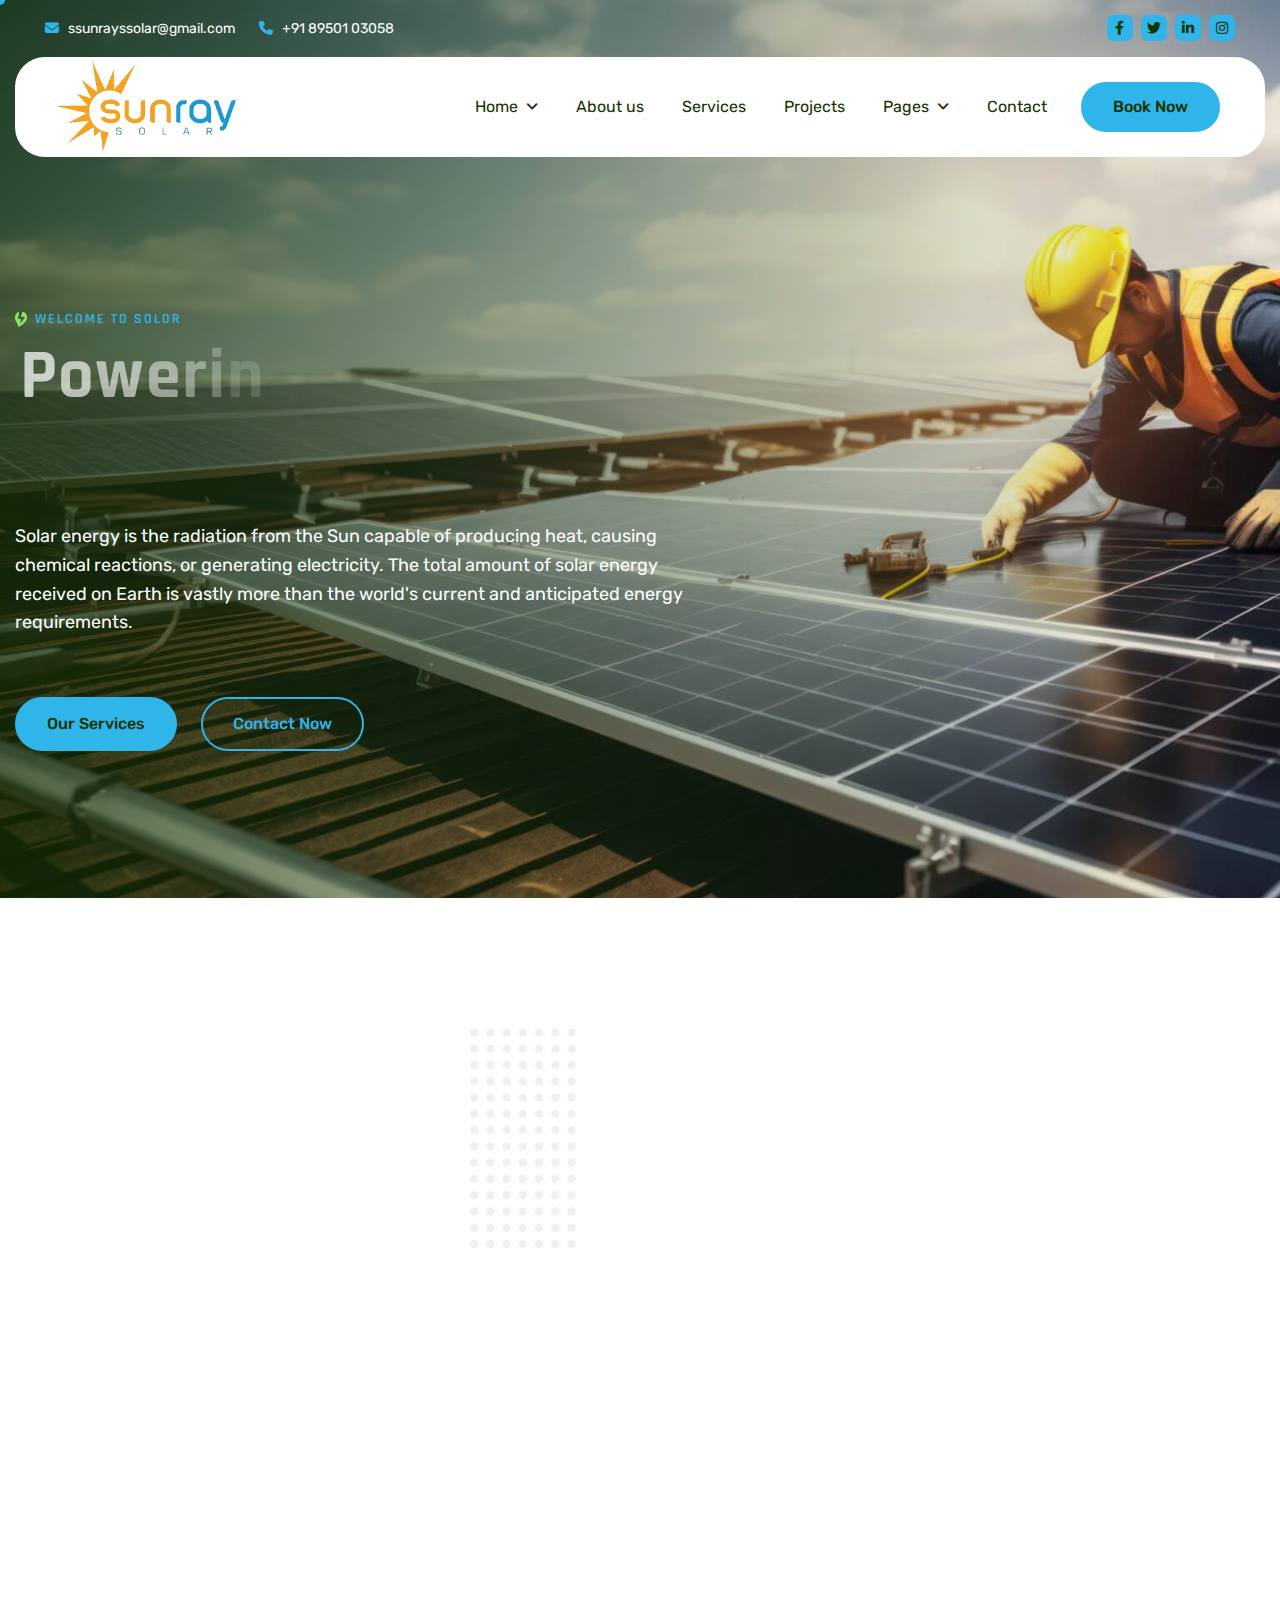
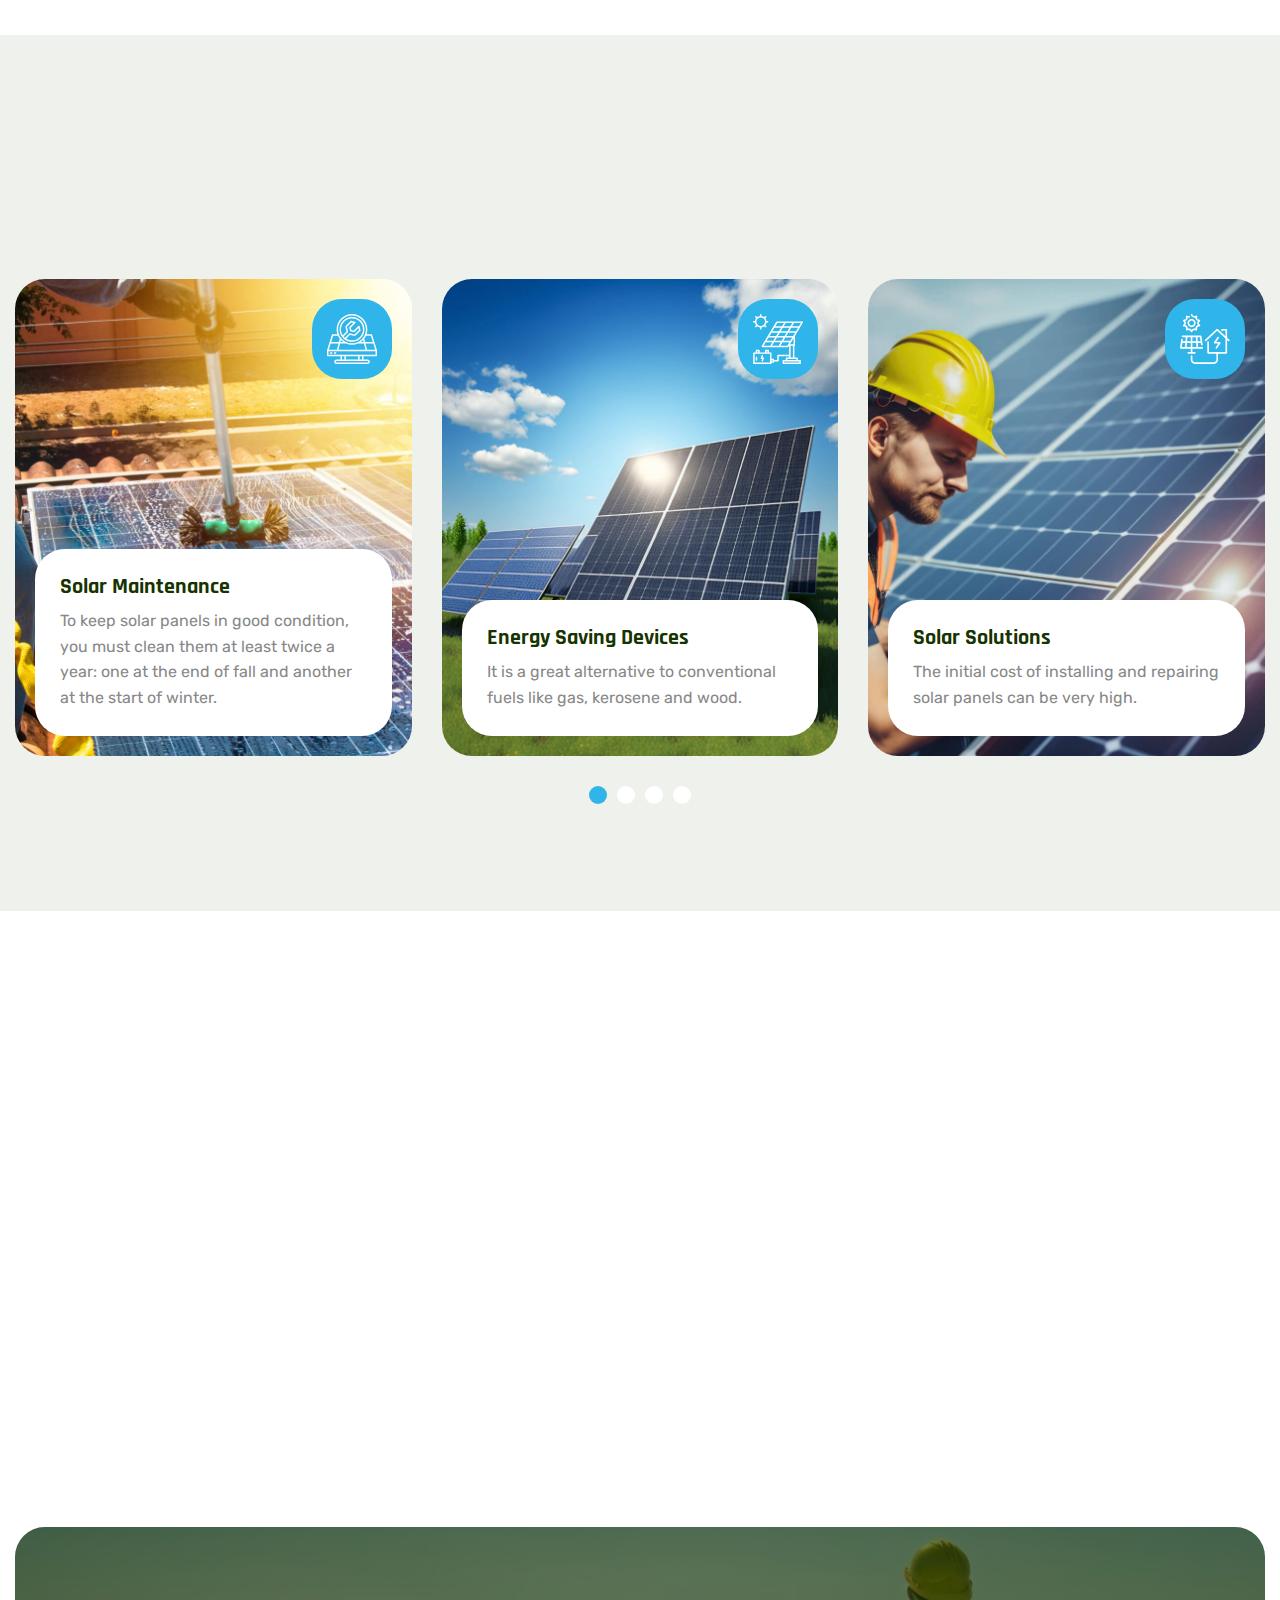
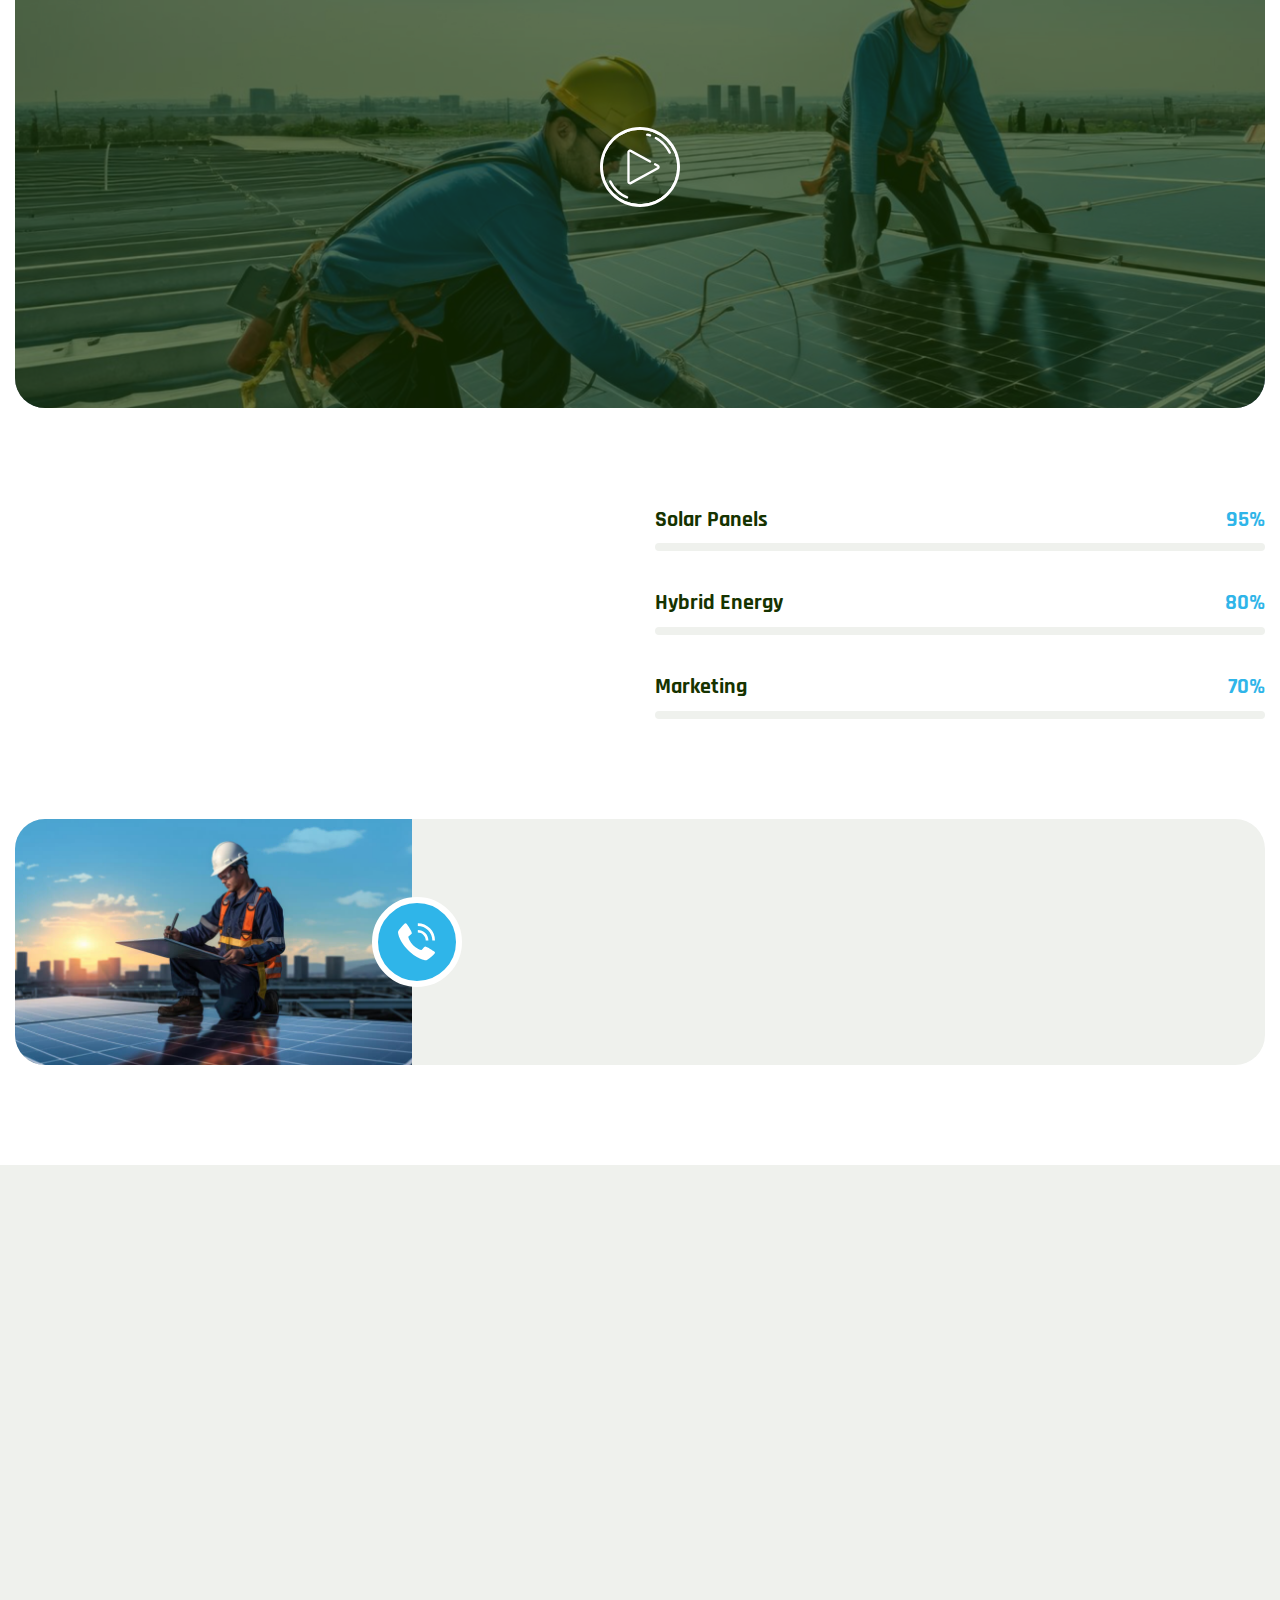
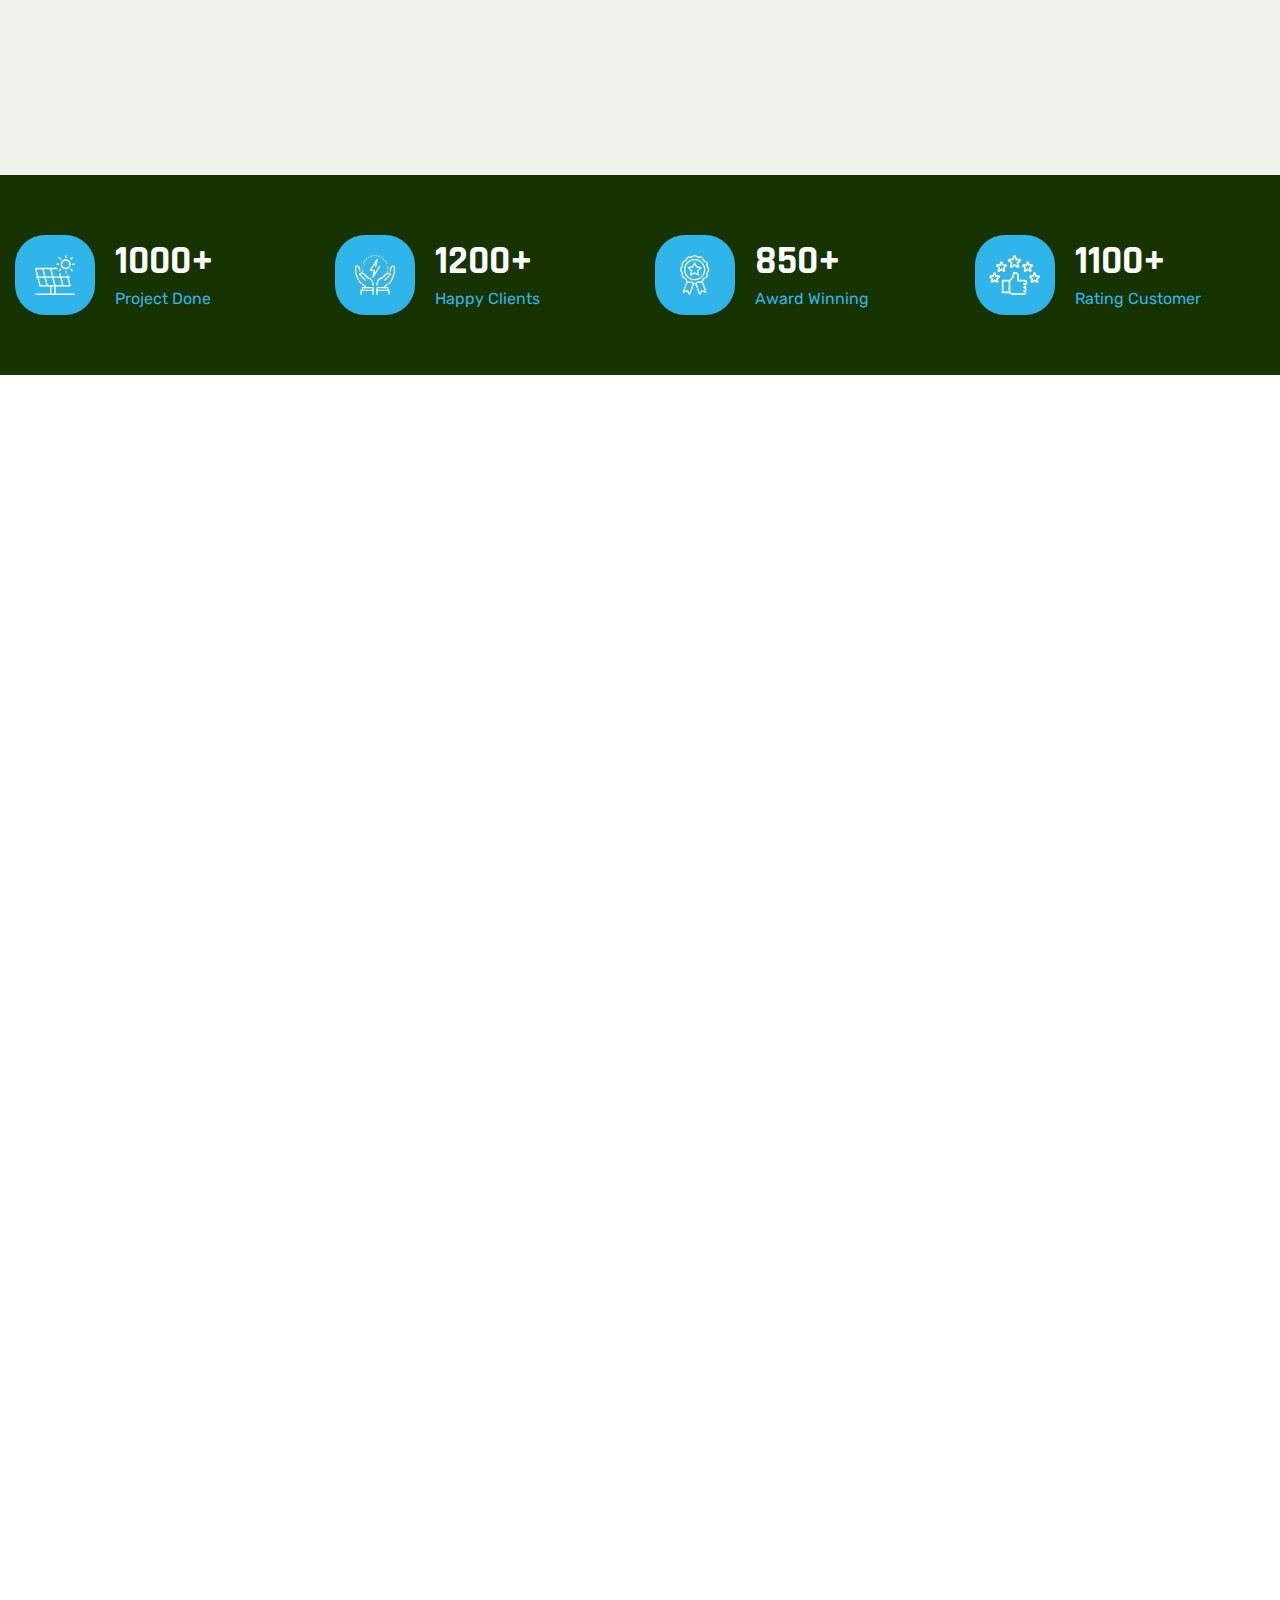
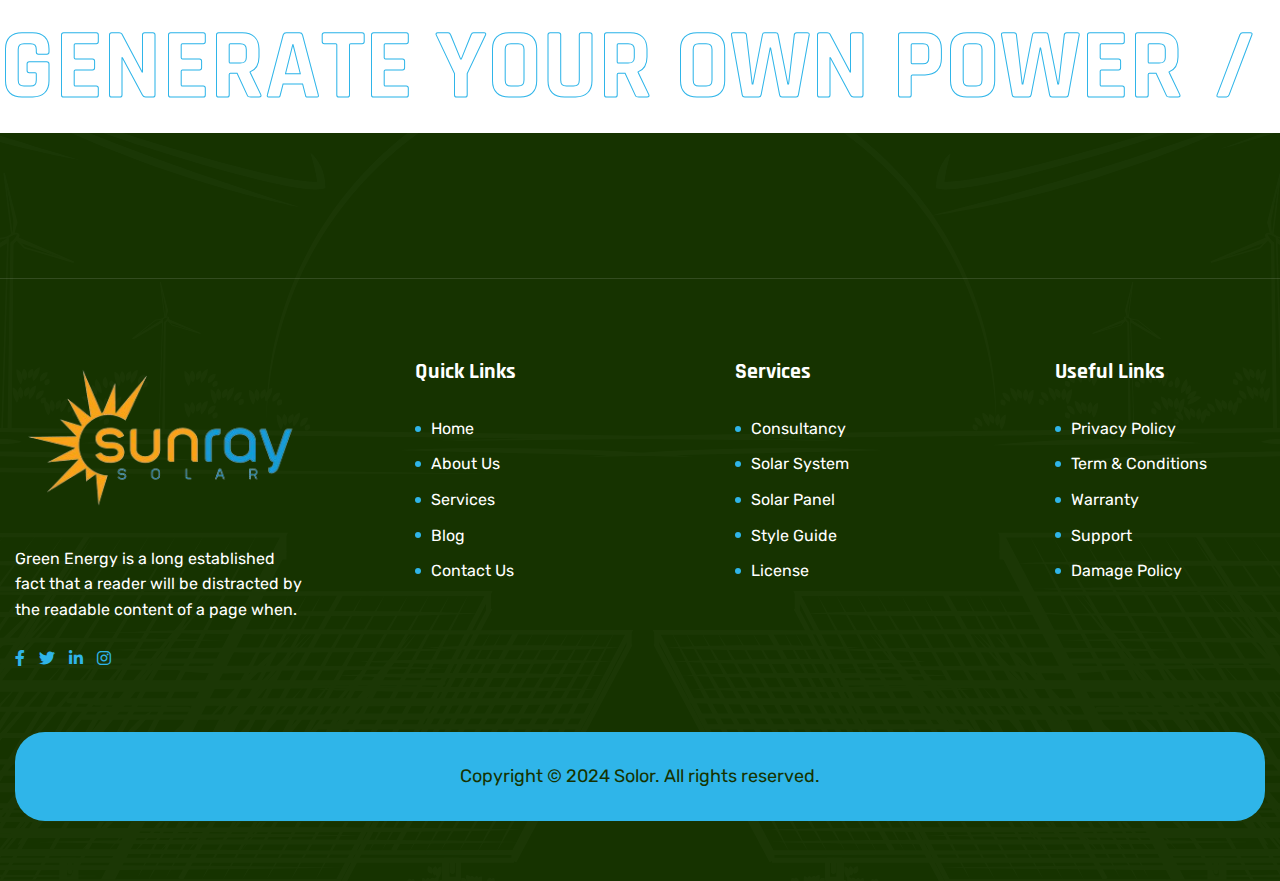
==== commit facd8ec1: "Update index.html" ====
--- a/index.html
+++ b/index.html
@@ -65,8 +65,8 @@
 					<!-- Topbar Contact Information Start -->
 					<div class="topbar-contact-info">
 						<ul>
-							<li><a href="#"><i class="fa-solid fa-envelope"></i> info@domain.com</a></li>
-							<li><a href="#"><i class="fa-solid fa-phone"></i> +01 248 248 2481</a></li>
+							<li><a href="#"><i class="fa-solid fa-envelope"></i> ssunrayssolar@gmail.com </a></li>
+							<li><a href="#"><i class="fa-solid fa-phone"></i> +91 89501 03058</a></li>
 						</ul>
 					</div>
 					<!-- Topbar Contact Information End -->
@@ -516,7 +516,7 @@
 											<img src="images/icon-cta-phone.svg" alt="">
 										</figure>
 									</div>									
-									<h3 class="text-anime">Have Questions? <span>Call Us</span> 800-001-658</h3>
+									<h3 class="text-anime">Have Questions? <span>Call Us</span> 89501 03058 </h3>
 									<p class="wow fadeInUp" data-wow-delay="0.25s">It is a long established fact that a reader will be distracted by the readable content of a page when looking at its layout.</p>
 								</div>
 								<!-- CTA Content End -->
@@ -903,7 +903,7 @@
 
 							<div class="footer-contact-info">
 								<h3>Support & Email</h3>
-								<p>info@domainname.com</p>
+								<p> ssunrayssolar@gmail.com</p>
 							</div>
 						</div>
 						<!-- Footer Contact Box End -->
@@ -918,7 +918,7 @@
 
 							<div class="footer-contact-info">
 								<h3>Customer Support</h3>
-								<p>+01 547 547 5478</p>
+								<p>+91 89501 03058</p>
 							</div>
 						</div>
 						<!-- Footer Contact Box End -->
@@ -933,7 +933,7 @@
 
 							<div class="footer-contact-info">
 								<h3>Our Location</h3>
-								<p>Street no, City, Country 123456</p>
+								<p>Mapsko galleria, sector 27 sonipat haryana 131001</p>
 							</div>
 						</div>
 						<!-- Footer Contact Box End -->
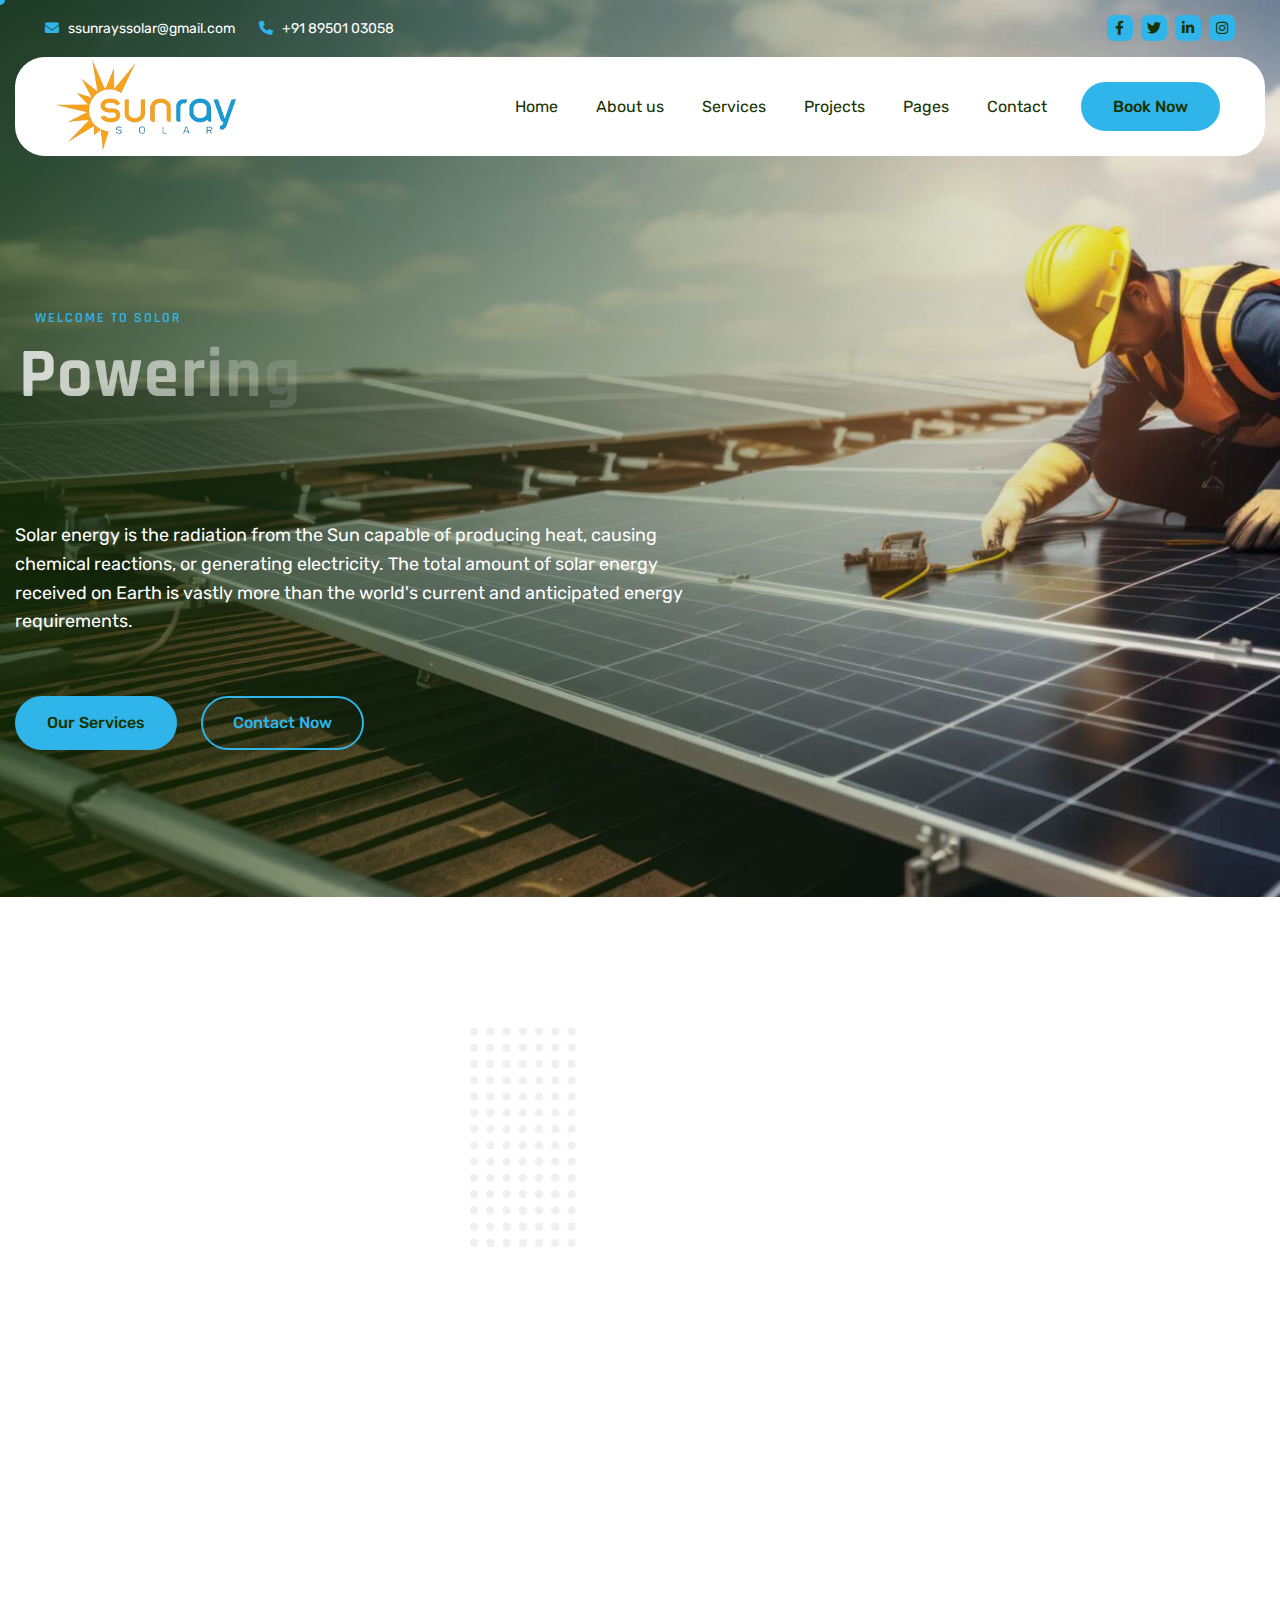
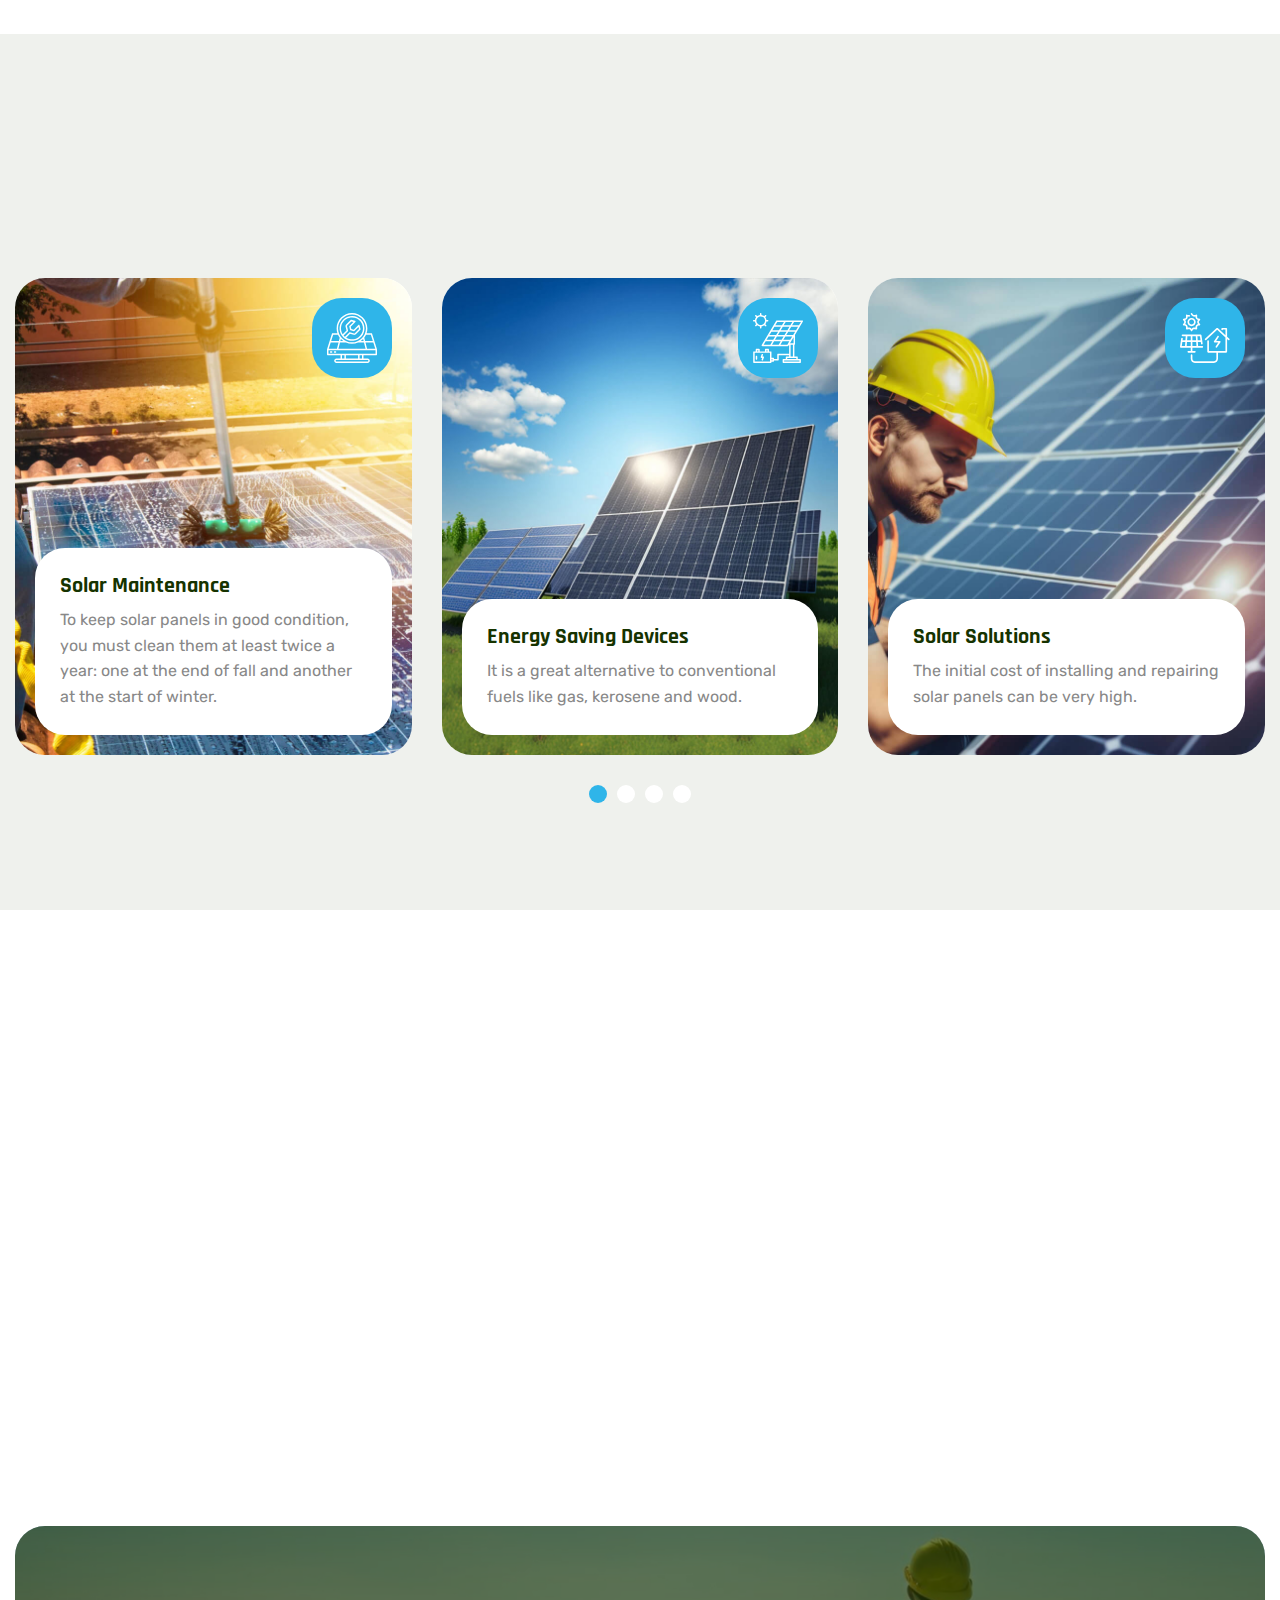
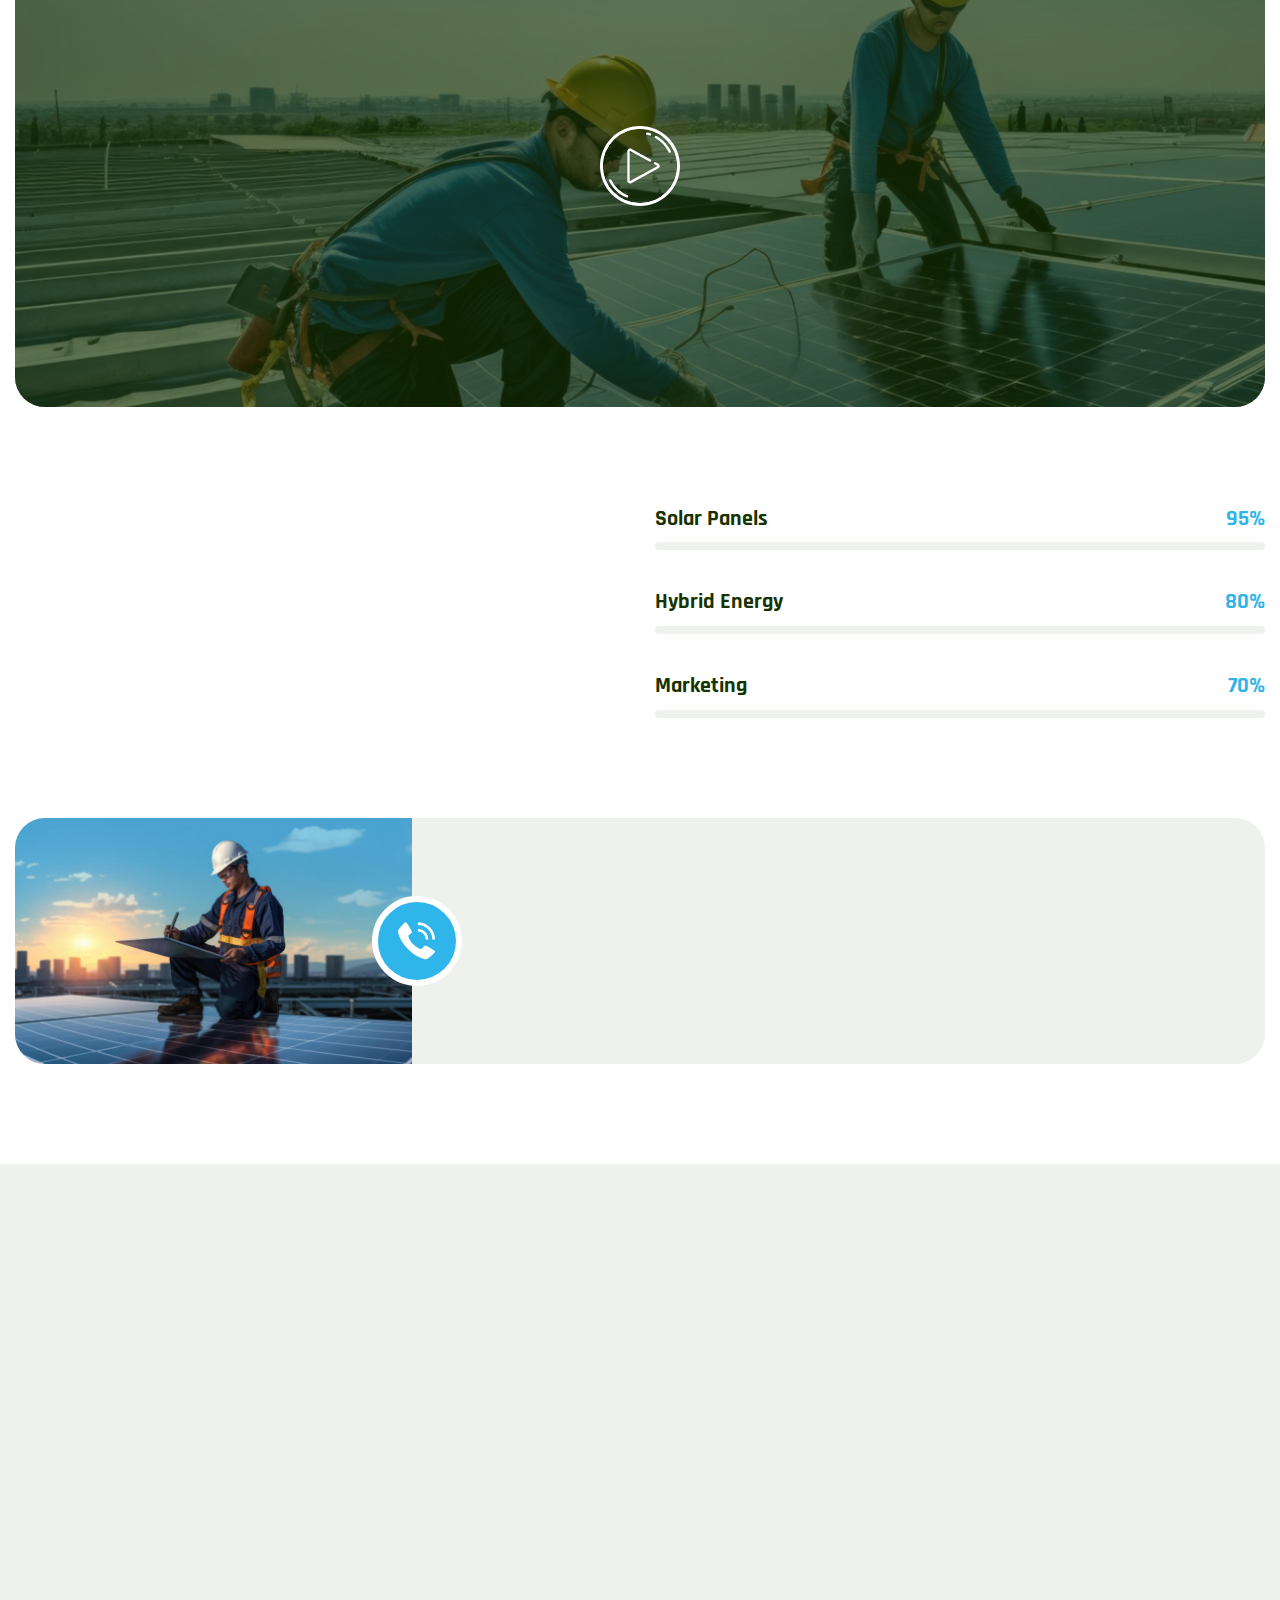
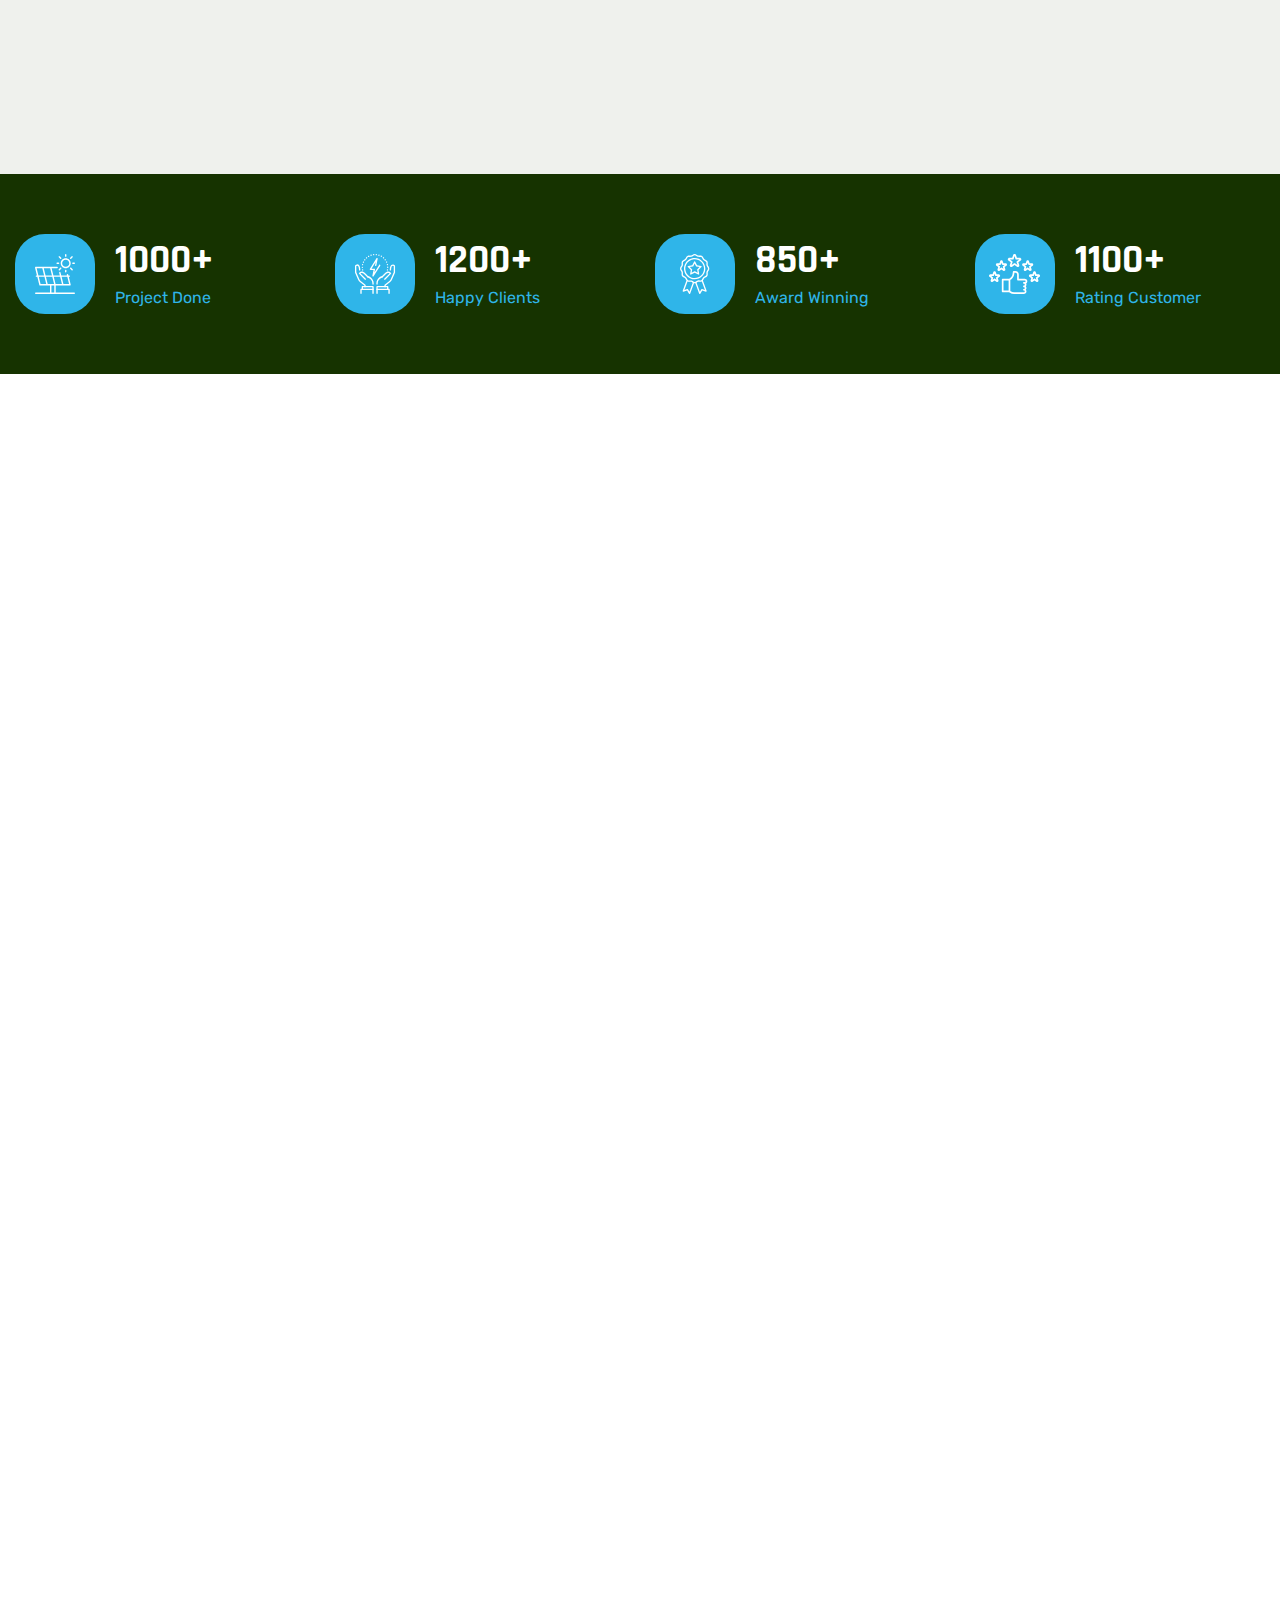
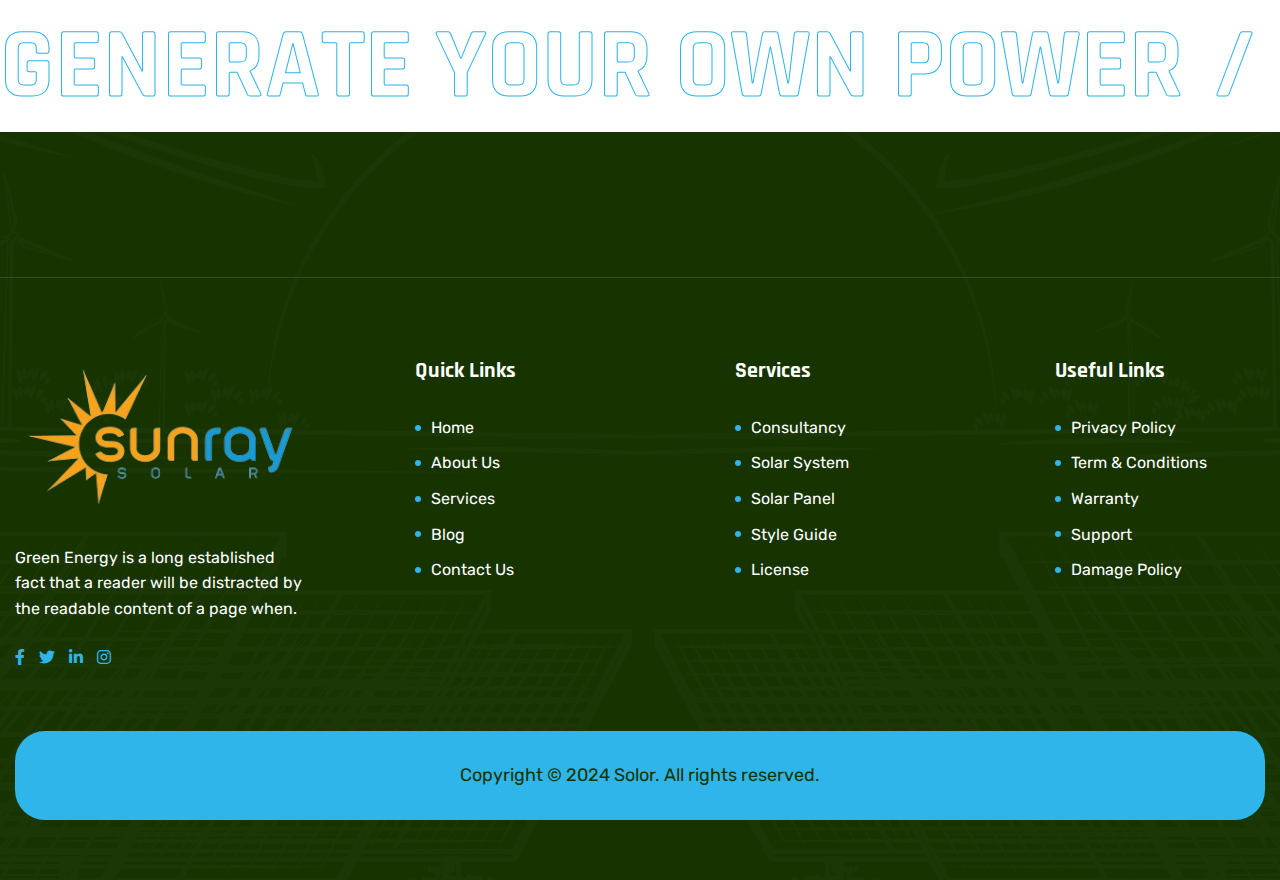
==== commit a7d36910: "Merge branch 'main' of https://github.com/YashBagadwal/Solarla" ====
--- a/index.html
+++ b/index.html
@@ -103,12 +103,12 @@
 					<!-- Main Menu start -->
 					<div class="collapse navbar-collapse main-menu">
 						<ul class="navbar-nav mr-auto" id="menu">
-							<li class="nav-item submenu"><a class="nav-link" href="index-2.html">Home</a> </li>
+							<li class="nav-item "><a class="nav-link" href="index-2.html">Home</a> </li>
 							
 							<li class="nav-item"><a class="nav-link" href="about.html">About us</a></li>
 							<li class="nav-item"><a class="nav-link" href="services.html">Services</a></li>
 							<li class="nav-item"><a class="nav-link" href="projects.html">Projects</a></li>
-							<li class="nav-item submenu"><a class="nav-link" href="#">Pages</a></li>
+							<li class="nav-item"><a class="nav-link" href="#">Pages</a></li>
 							<li class="nav-item"><a class="nav-link" href="contact.html">Contact</a></li>
 							<li class="nav-item highlighted-menu"><a class="nav-link" href="#">Book Now</a></li>
 						</ul>
--- a/css/custom.css
+++ b/css/custom.css
@@ -342,13 +342,13 @@
 
 .section-title h3:before{
 	content: '';
-	display: block;
+	display:none;
 	width: 12px;
 	height: 16px;
 	position: absolute;
 	left: 0;
 	top: 0;
-	background: url(../images/icon-sub-heading.svg) no-repeat left center;
+	/* background: url(../images/icon-sub-heading.svg) no-repeat left center; */
 	z-index: -1;
 }
 
@@ -1650,7 +1650,7 @@
 	right: 0;
 	width: 212px;
 	height: 46px;
-	background: url(../images/icon-step1.svg) no-repeat center center;
+	background: url(../images/right-arrow.png) no-repeat center center;
 	background-size: 100% auto;
 	transform: translate(156px,-50%);
 }
@@ -1663,7 +1663,7 @@
 	right: 0;
 	width: 212px;
 	height: 46px;
-	background: url(../images/icon-step2.svg) no-repeat center center;
+	background: url(../images/right-arrow.png) no-repeat center center;
 	background-size: 100% auto;
 	transform: translate(156px,-50%);
 }
@@ -5907,7 +5907,9 @@
 	}
 
 	.navbar-brand img{
-		max-height: 40px;
+		max-height: 80px;
+		position: relative;
+		top: 15px;
 	}
 
 	.topbar-contact-info ul{
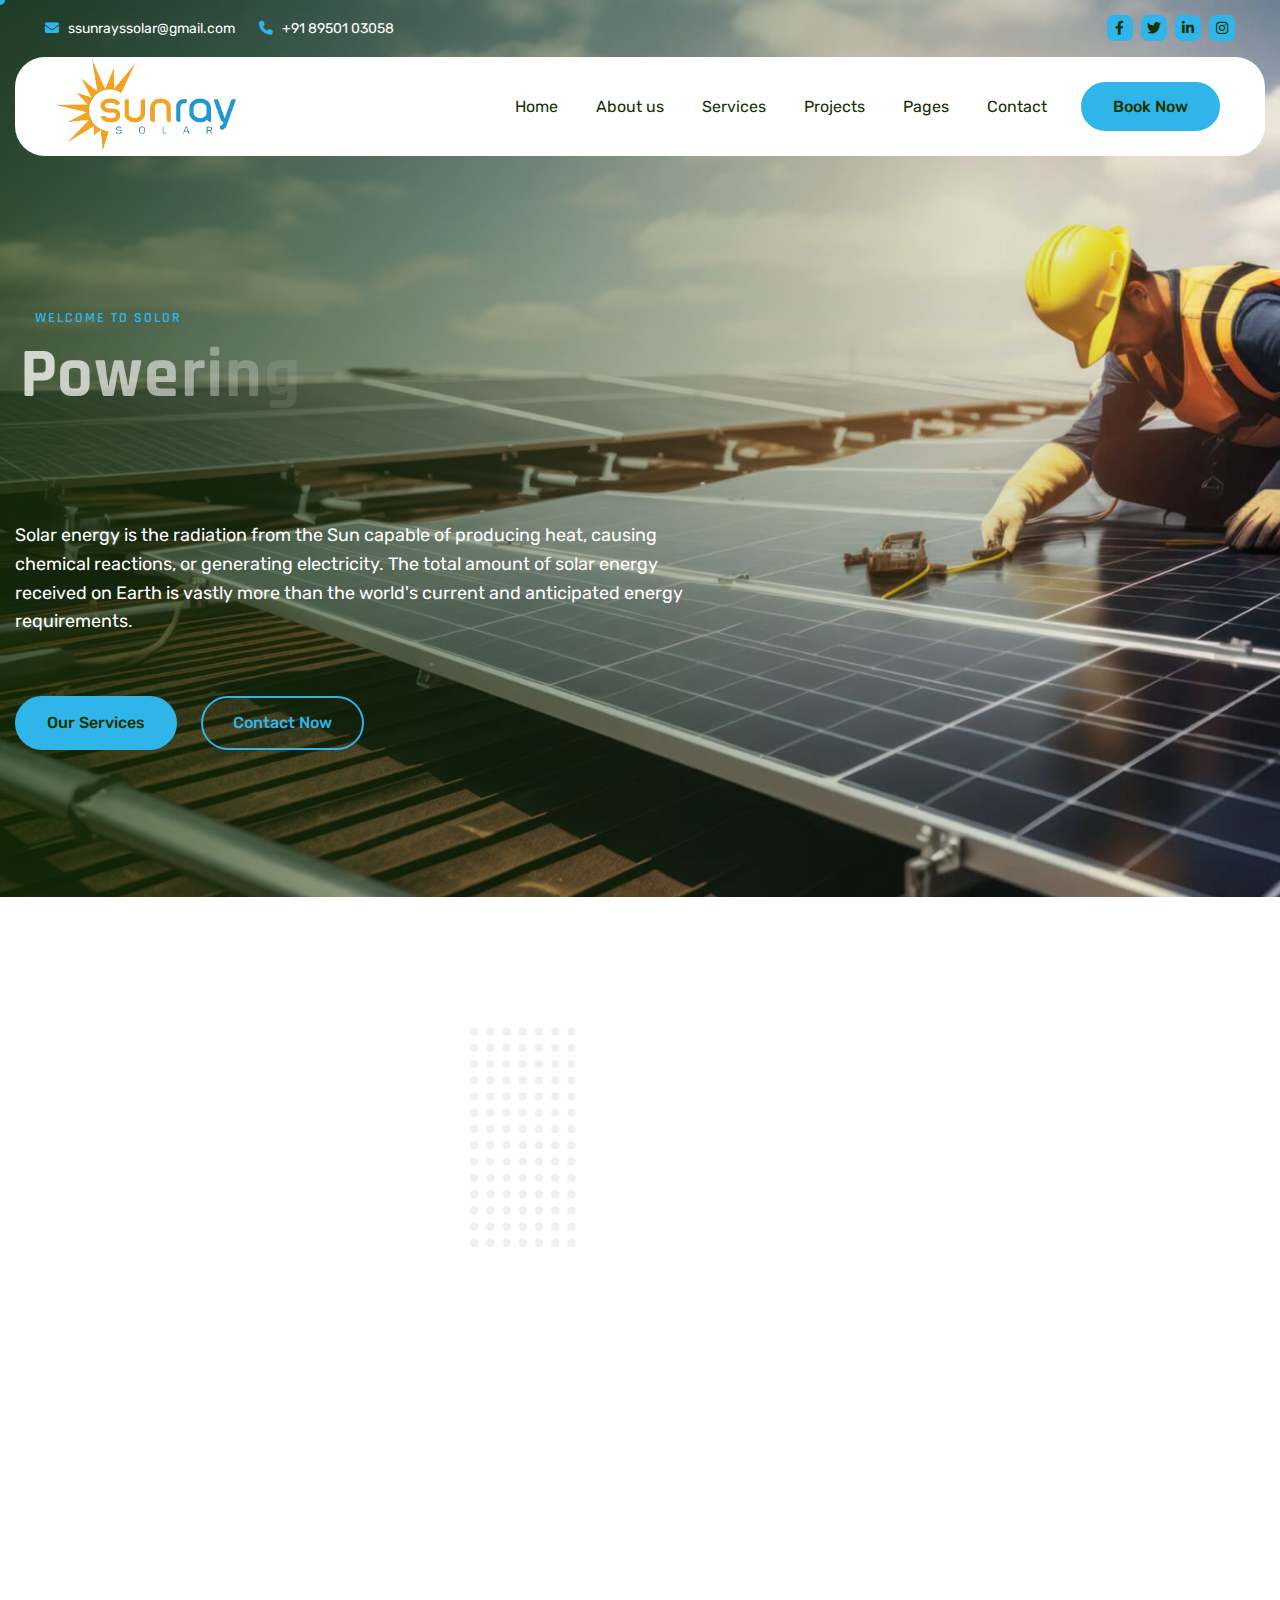
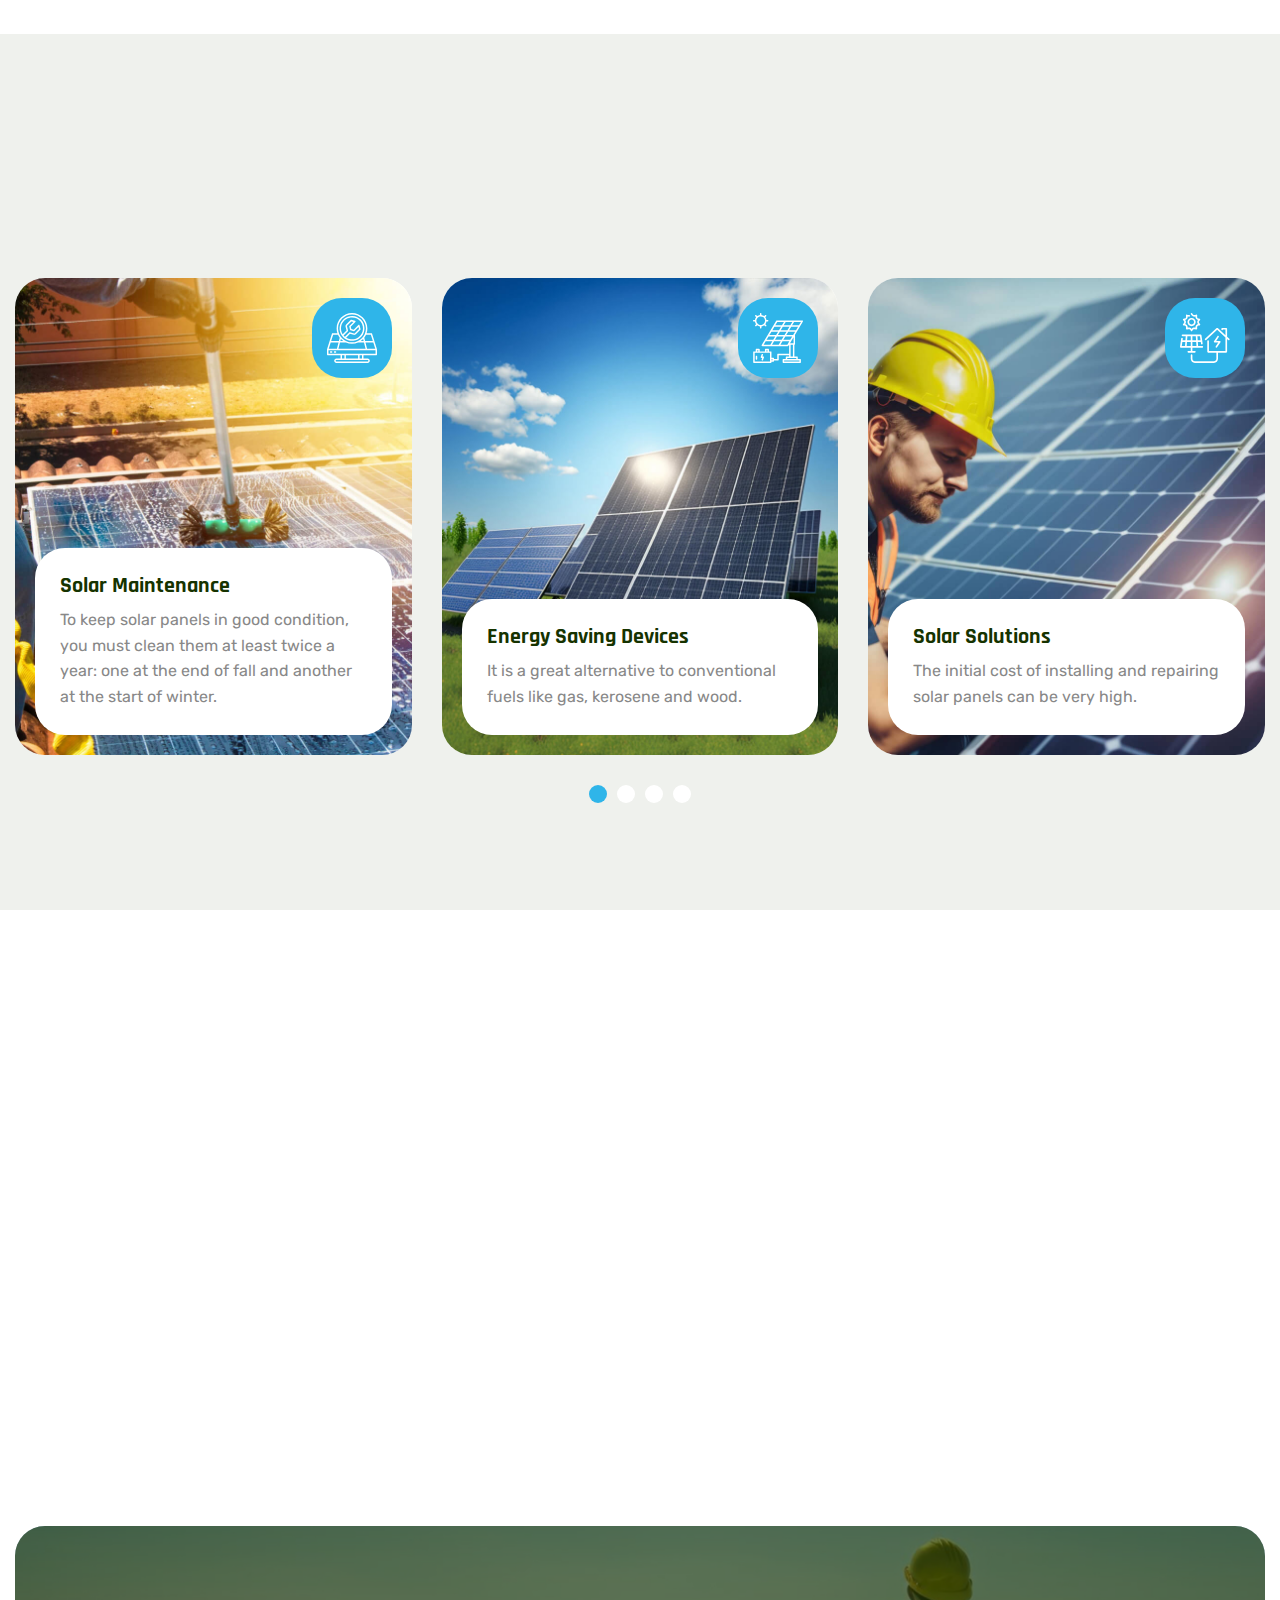
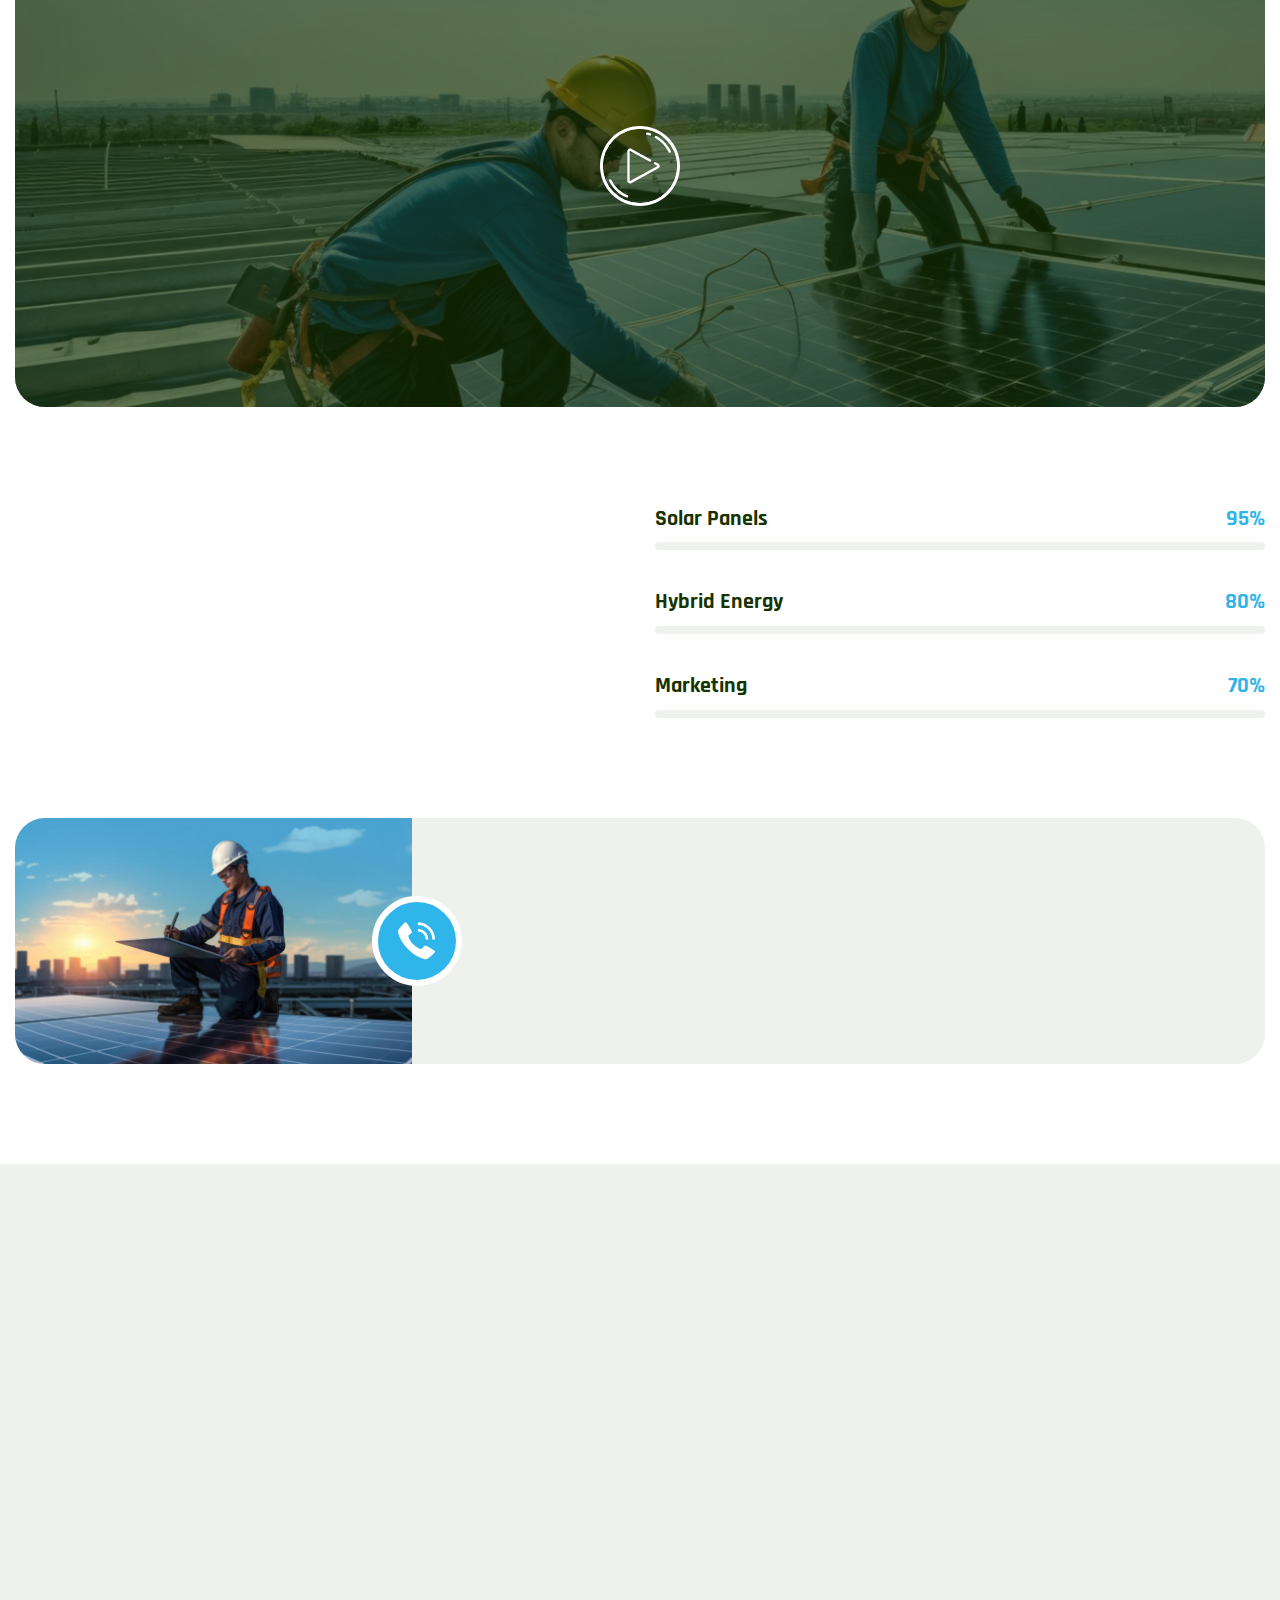
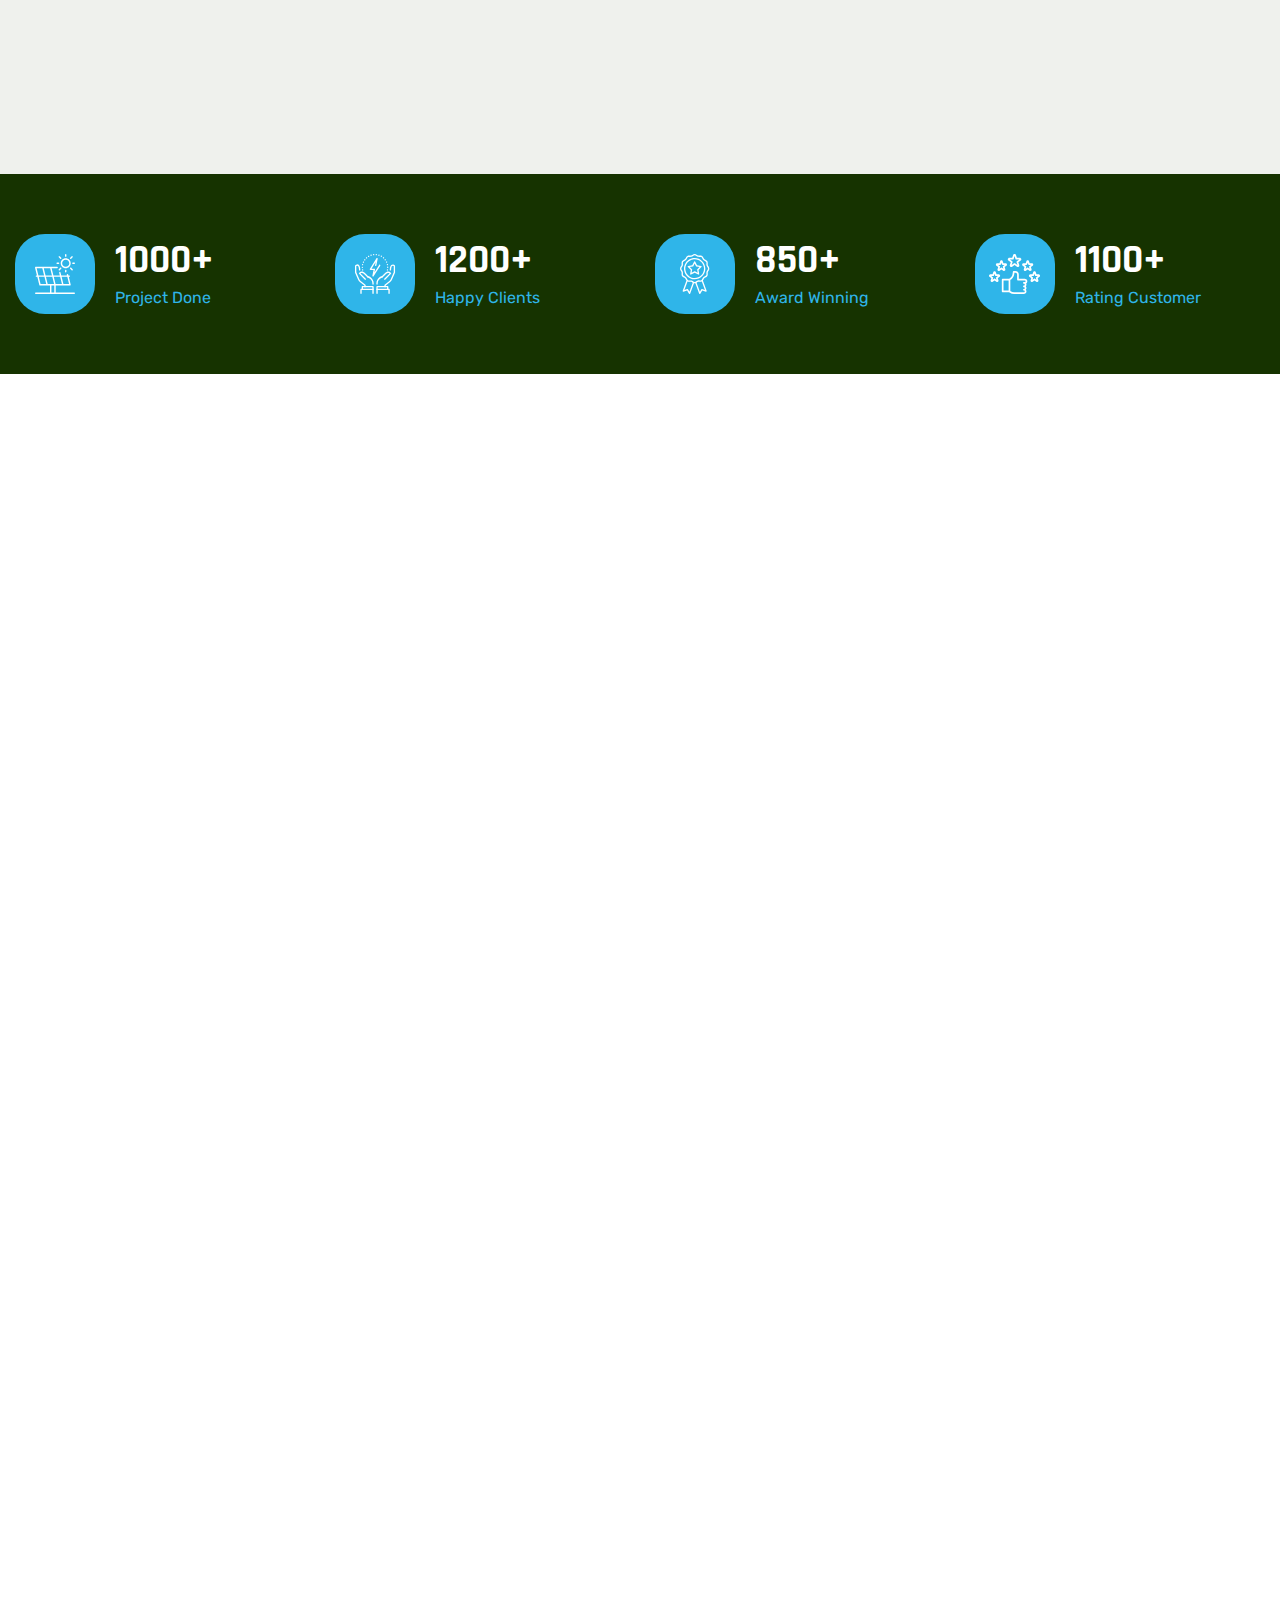
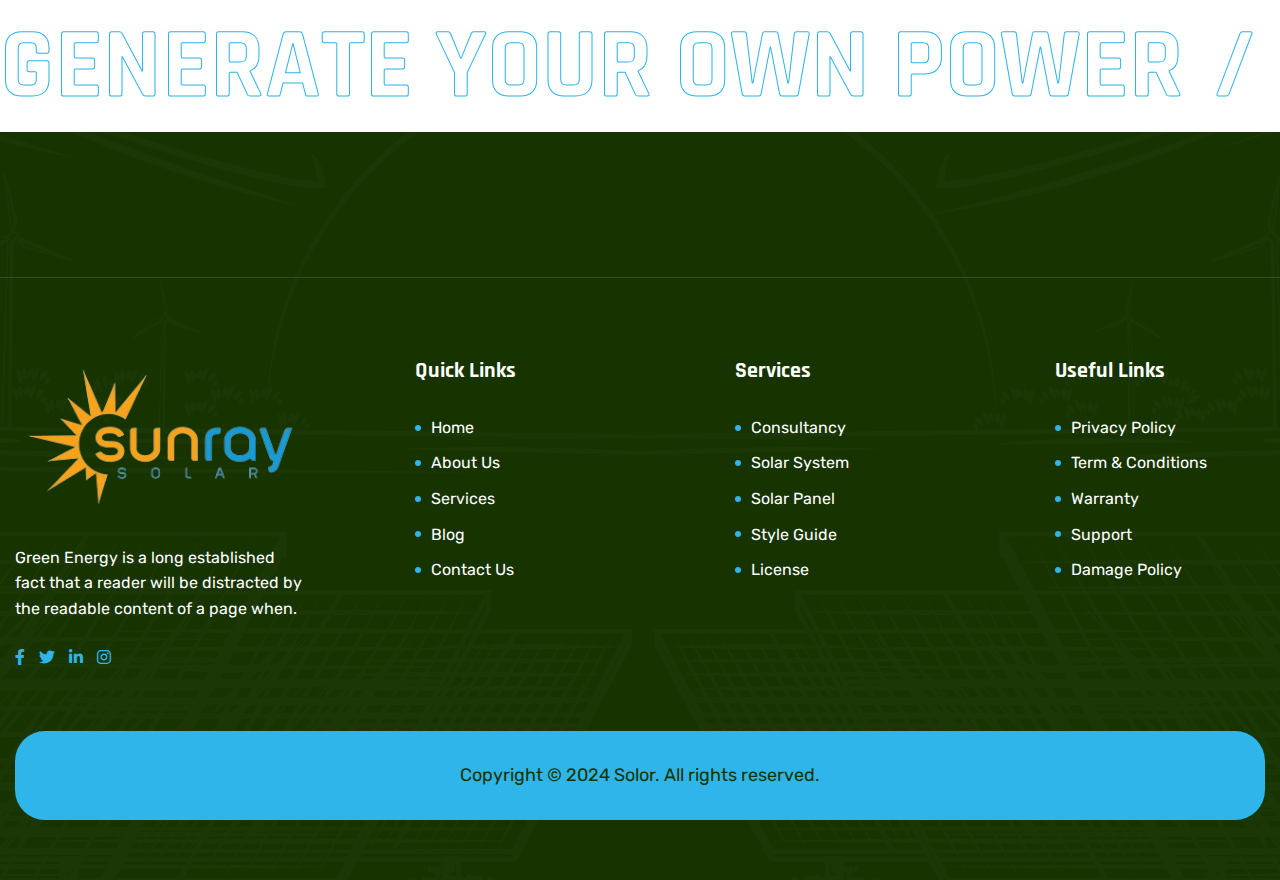
==== commit 2cdcd4b7: "Update index.html" ====
--- a/index.html
+++ b/index.html
@@ -421,7 +421,7 @@
 						</div>
 
 						<div class="video-play-button">
-							<a href="https://www.youtube.com/watch?v=Y-x0efG1seA" class="popup-video">
+							<a href="https://youtu.be/xKxrkht7CpY" class="popup-video">
 								<img src="images/play.svg" alt="">
 							</a>
 						</div>
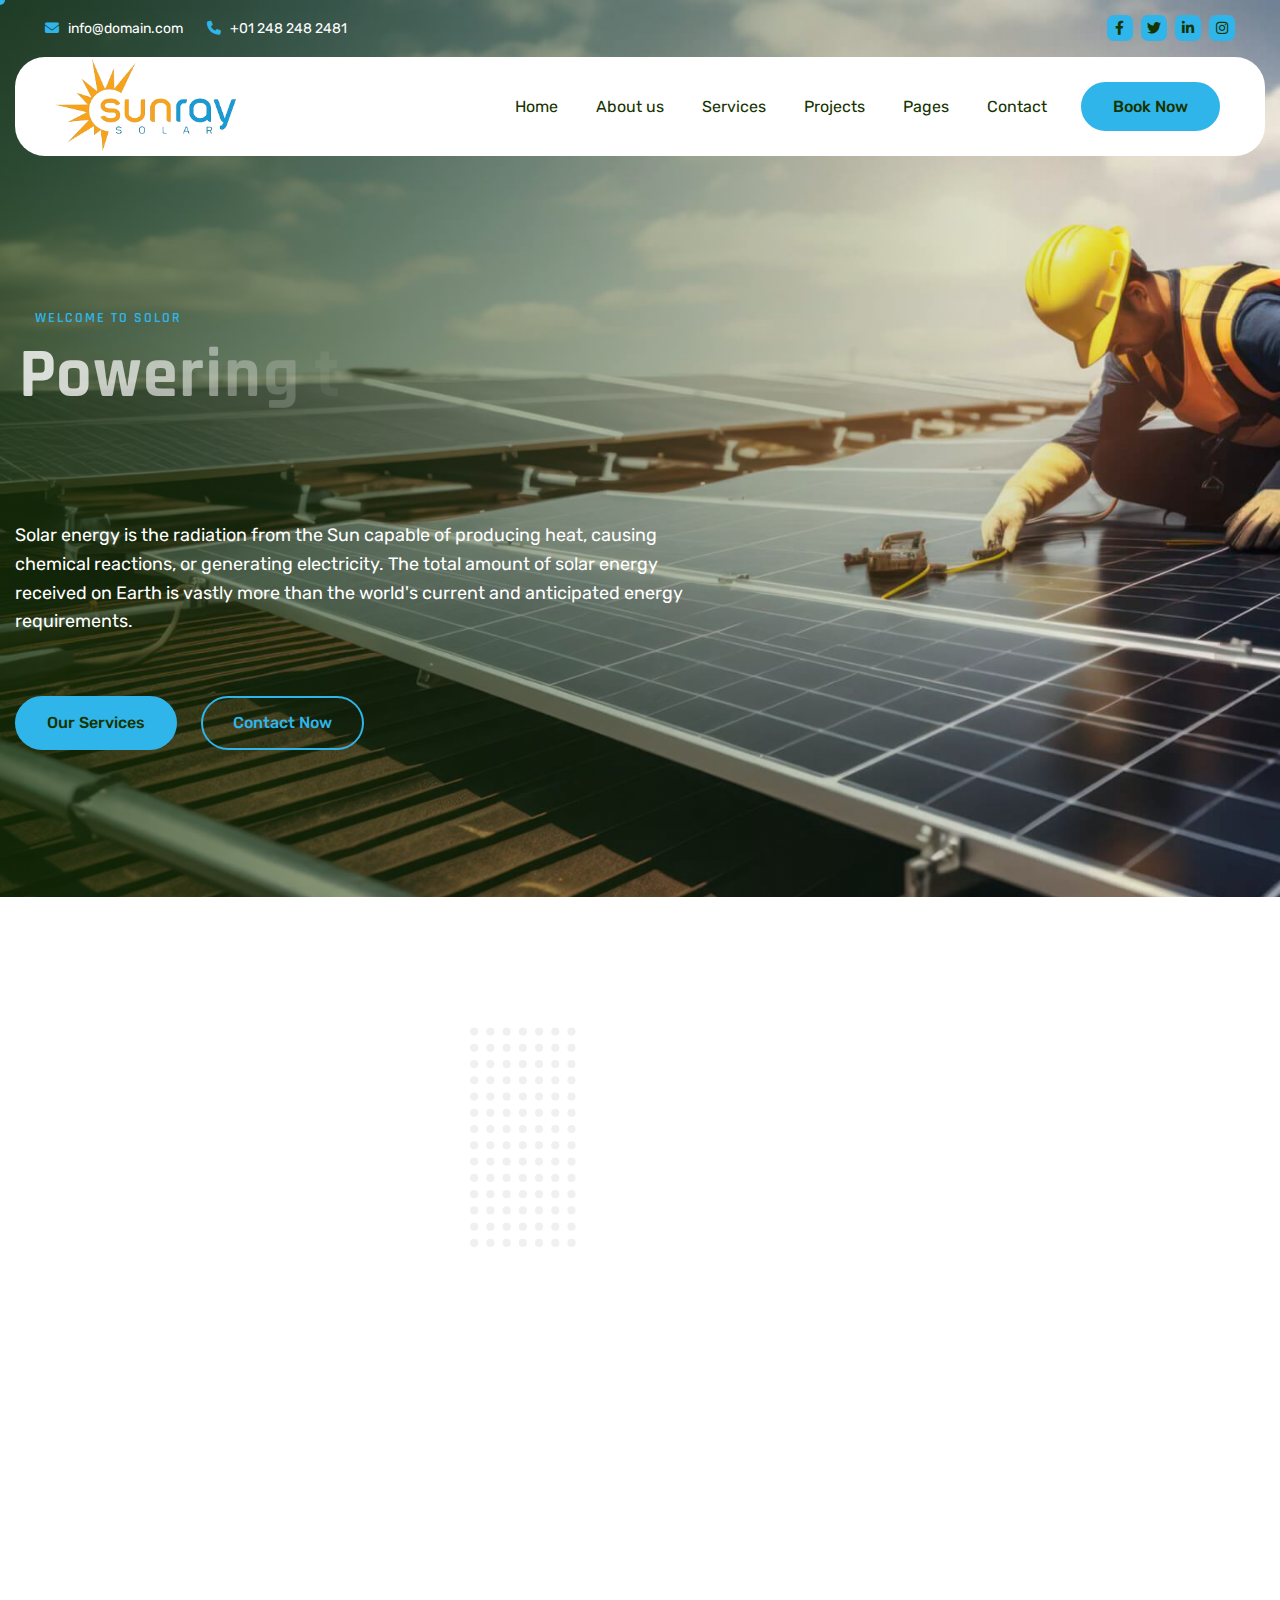
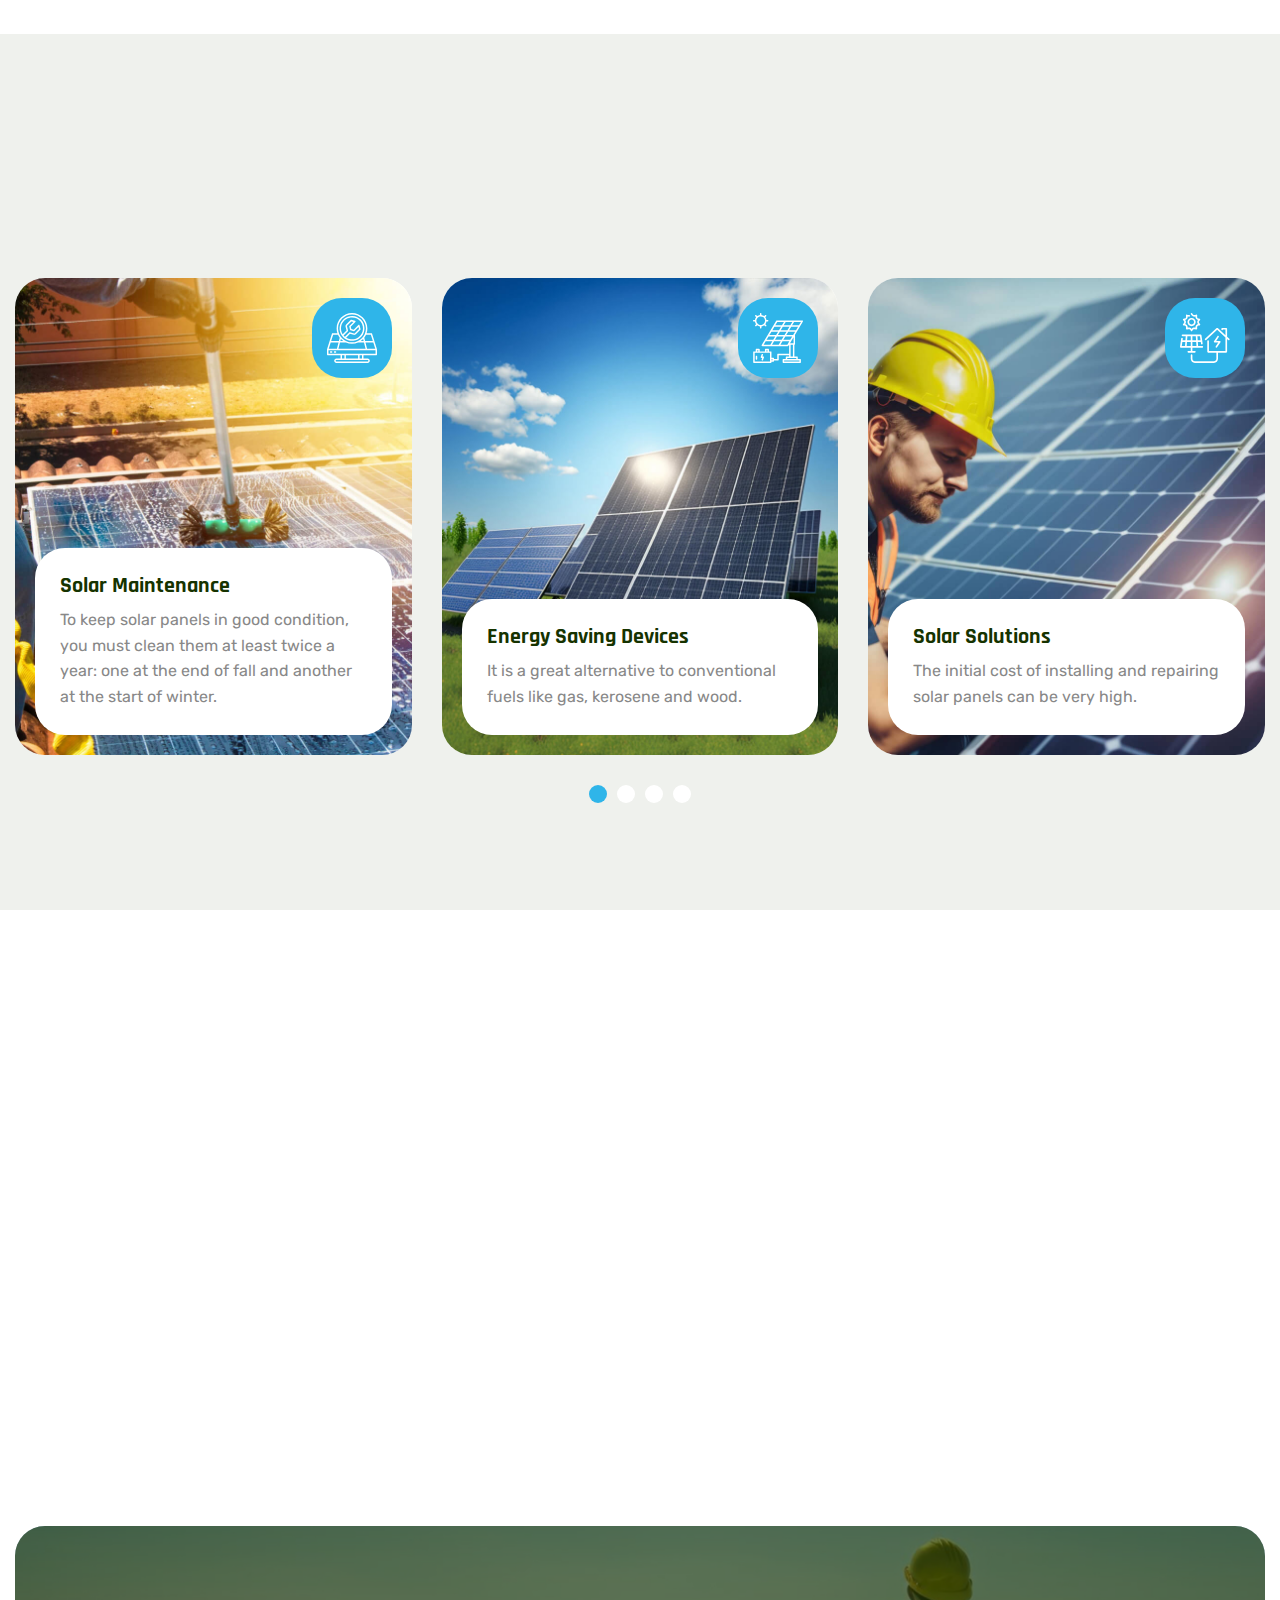
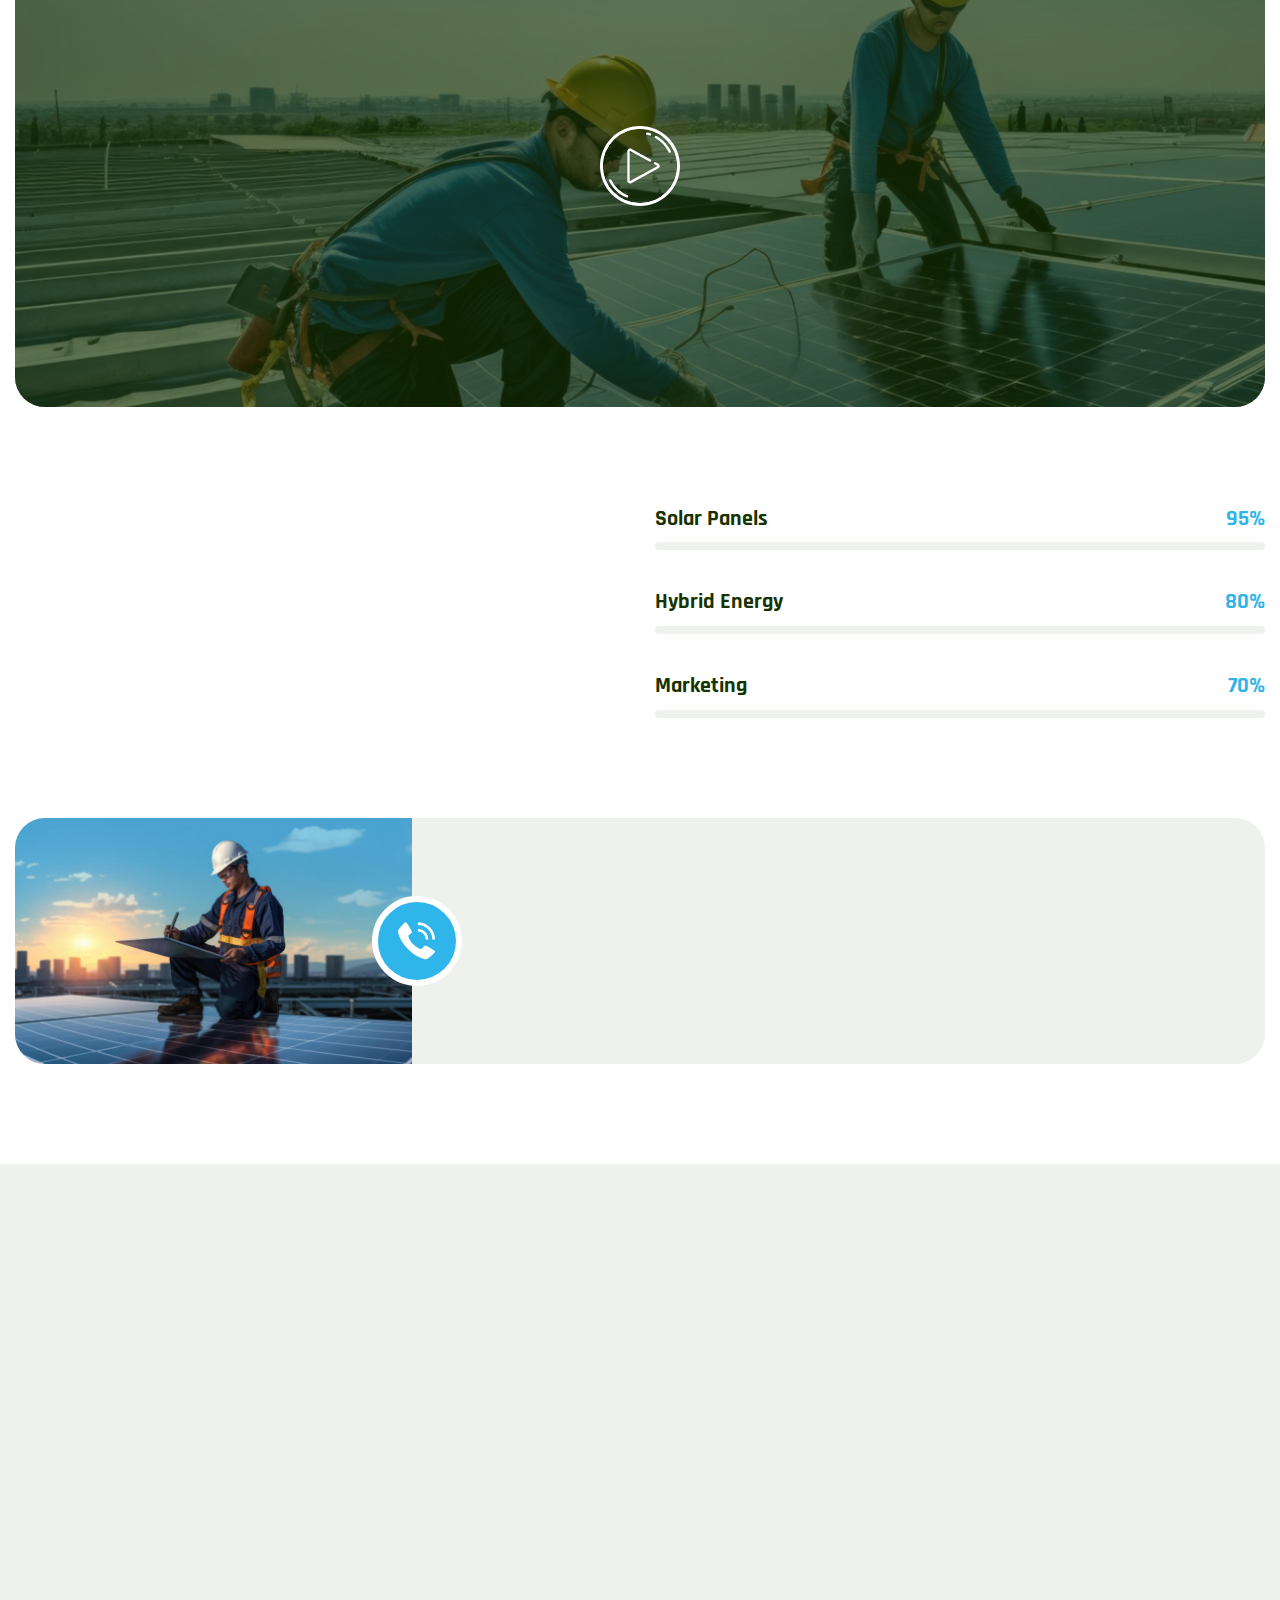
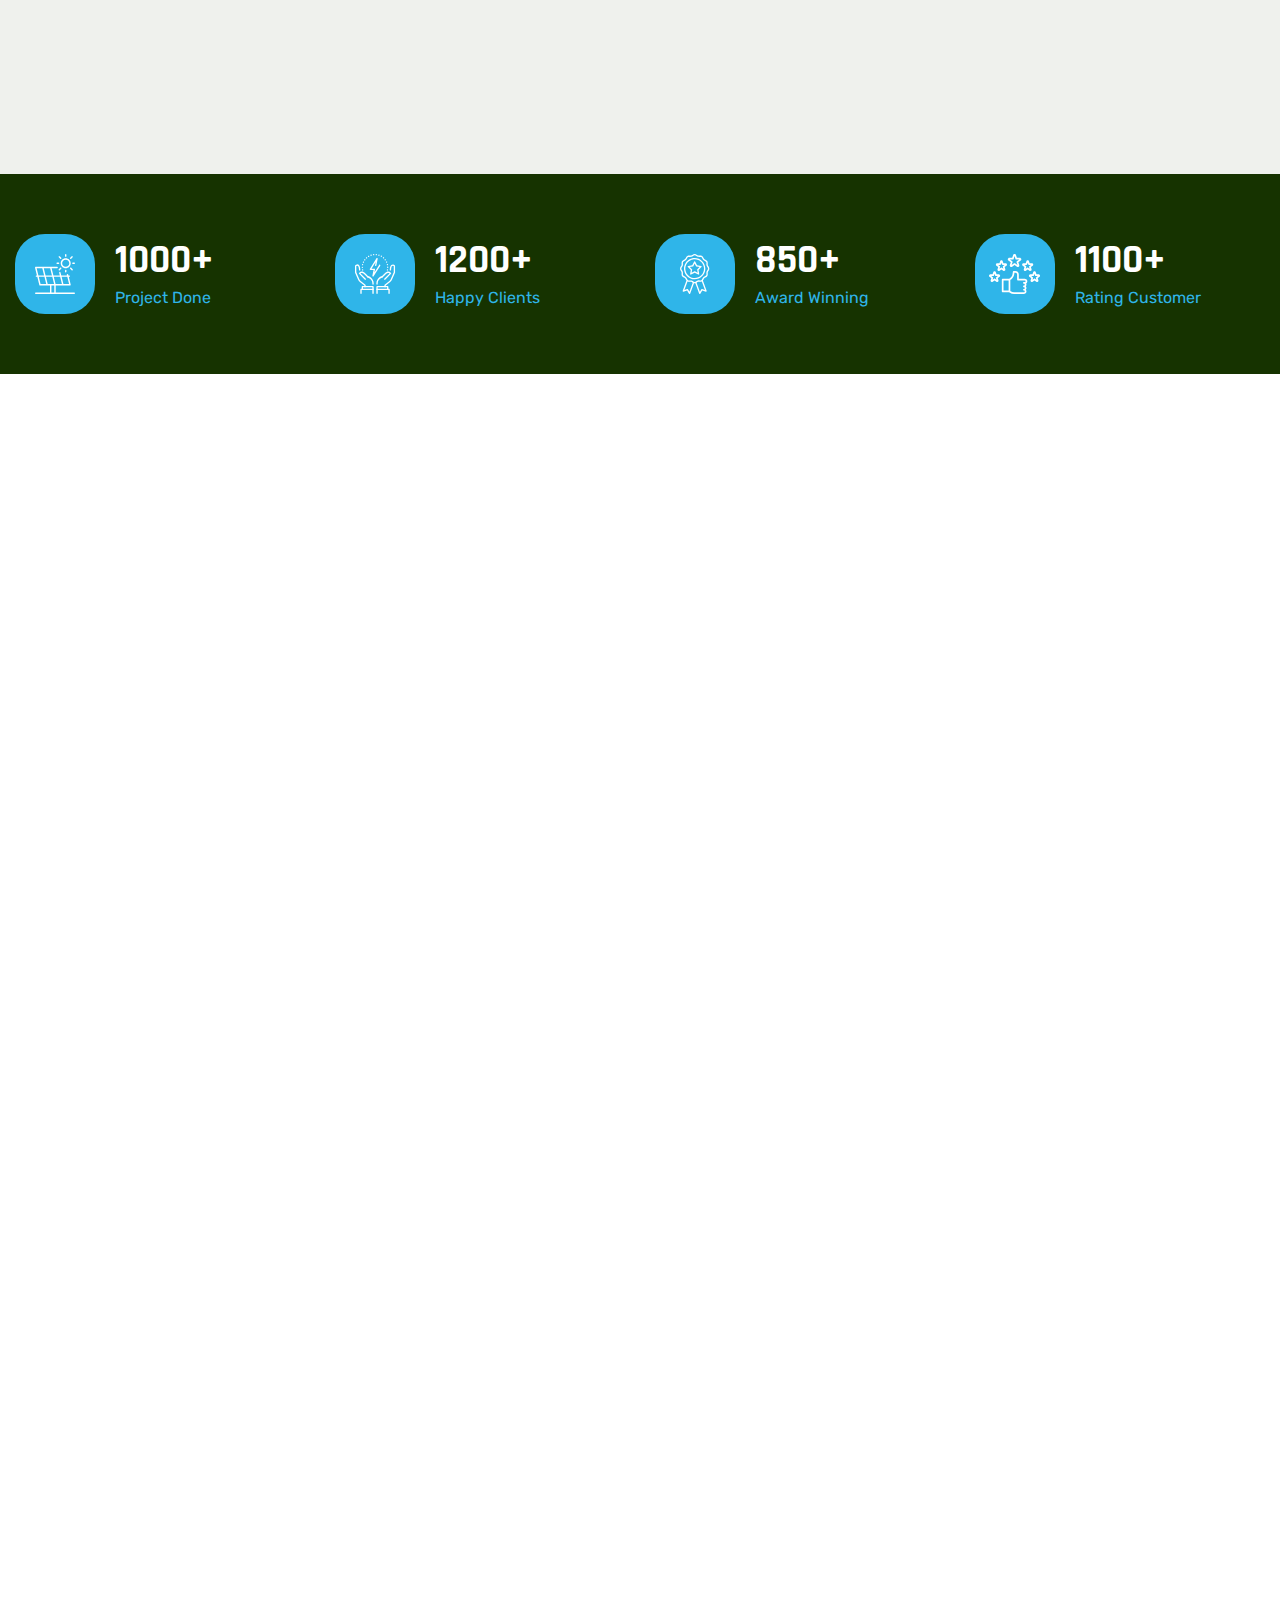
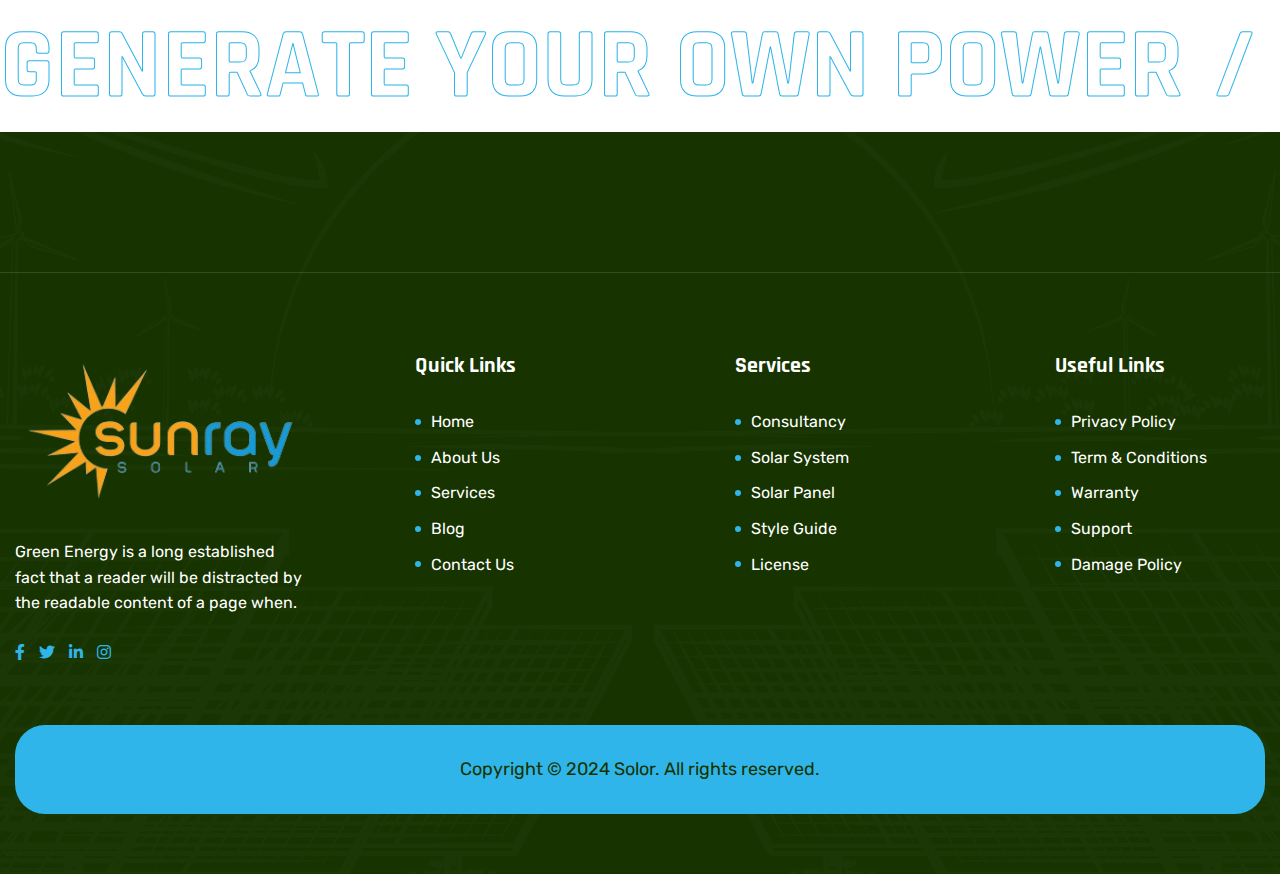
==== commit a9e2cd33: "Update index.html" ====
--- a/index.html
+++ b/index.html
@@ -65,8 +65,8 @@
 					<!-- Topbar Contact Information Start -->
 					<div class="topbar-contact-info">
 						<ul>
-							<li><a href="#"><i class="fa-solid fa-envelope"></i> ssunrayssolar@gmail.com </a></li>
-							<li><a href="#"><i class="fa-solid fa-phone"></i> +91 89501 03058</a></li>
+							<li><a href="#"><i class="fa-solid fa-envelope"></i> info@domain.com</a></li>
+							<li><a href="#"><i class="fa-solid fa-phone"></i> +01 248 248 2481</a></li>
 						</ul>
 					</div>
 					<!-- Topbar Contact Information End -->
@@ -108,7 +108,7 @@
 							<li class="nav-item"><a class="nav-link" href="about.html">About us</a></li>
 							<li class="nav-item"><a class="nav-link" href="services.html">Services</a></li>
 							<li class="nav-item"><a class="nav-link" href="projects.html">Projects</a></li>
-							<li class="nav-item"><a class="nav-link" href="#">Pages</a></li>
+							<li class="nav-item "><a class="nav-link" href="#">Pages</a></li>
 							<li class="nav-item"><a class="nav-link" href="contact.html">Contact</a></li>
 							<li class="nav-item highlighted-menu"><a class="nav-link" href="#">Book Now</a></li>
 						</ul>
@@ -421,7 +421,7 @@
 						</div>
 
 						<div class="video-play-button">
-							<a href="https://youtu.be/xKxrkht7CpY" class="popup-video">
+							<a href="./images/Solar template video.mp4" class="popup-video">
 								<img src="images/play.svg" alt="">
 							</a>
 						</div>
@@ -516,7 +516,7 @@
 											<img src="images/icon-cta-phone.svg" alt="">
 										</figure>
 									</div>									
-									<h3 class="text-anime">Have Questions? <span>Call Us</span> 89501 03058 </h3>
+									<h3 class="text-anime">Have Questions? <span>Call Us</span> 800-001-658</h3>
 									<p class="wow fadeInUp" data-wow-delay="0.25s">It is a long established fact that a reader will be distracted by the readable content of a page when looking at its layout.</p>
 								</div>
 								<!-- CTA Content End -->
@@ -903,7 +903,7 @@
 
 							<div class="footer-contact-info">
 								<h3>Support & Email</h3>
-								<p> ssunrayssolar@gmail.com</p>
+								<p>info@domainname.com</p>
 							</div>
 						</div>
 						<!-- Footer Contact Box End -->
@@ -918,7 +918,7 @@
 
 							<div class="footer-contact-info">
 								<h3>Customer Support</h3>
-								<p>+91 89501 03058</p>
+								<p>+01 547 547 5478</p>
 							</div>
 						</div>
 						<!-- Footer Contact Box End -->
@@ -933,7 +933,7 @@
 
 							<div class="footer-contact-info">
 								<h3>Our Location</h3>
-								<p>Mapsko galleria, sector 27 sonipat haryana 131001</p>
+								<p>Street no, City, Country 123456</p>
 							</div>
 						</div>
 						<!-- Footer Contact Box End -->
@@ -1072,4 +1072,4 @@
 </body>
 
 <!-- Mirrored from demo.awaikenthemes.com/html-preview/solor/html/index-video.html by HTTrack Website Copier/3.x [XR&CO'2014], Sat, 25 May 2024 06:20:02 GMT -->
-</html>
+</html>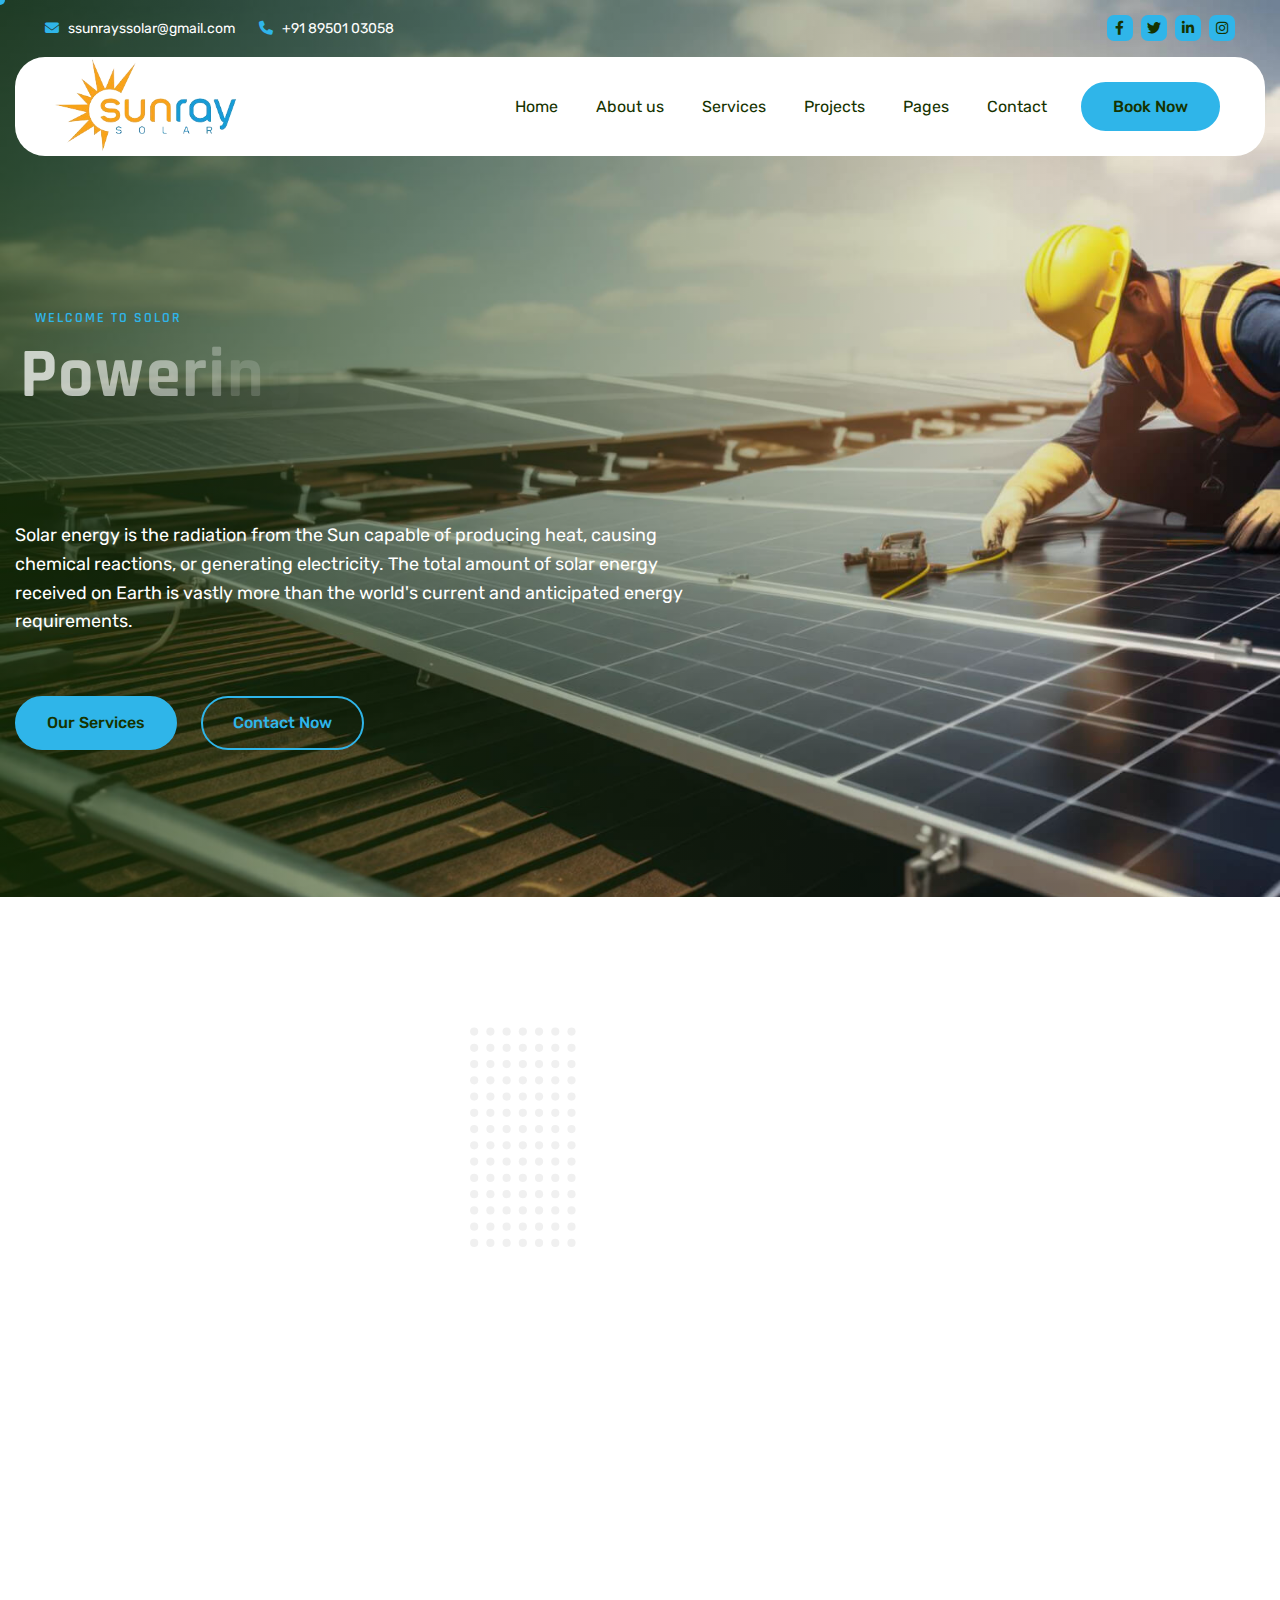
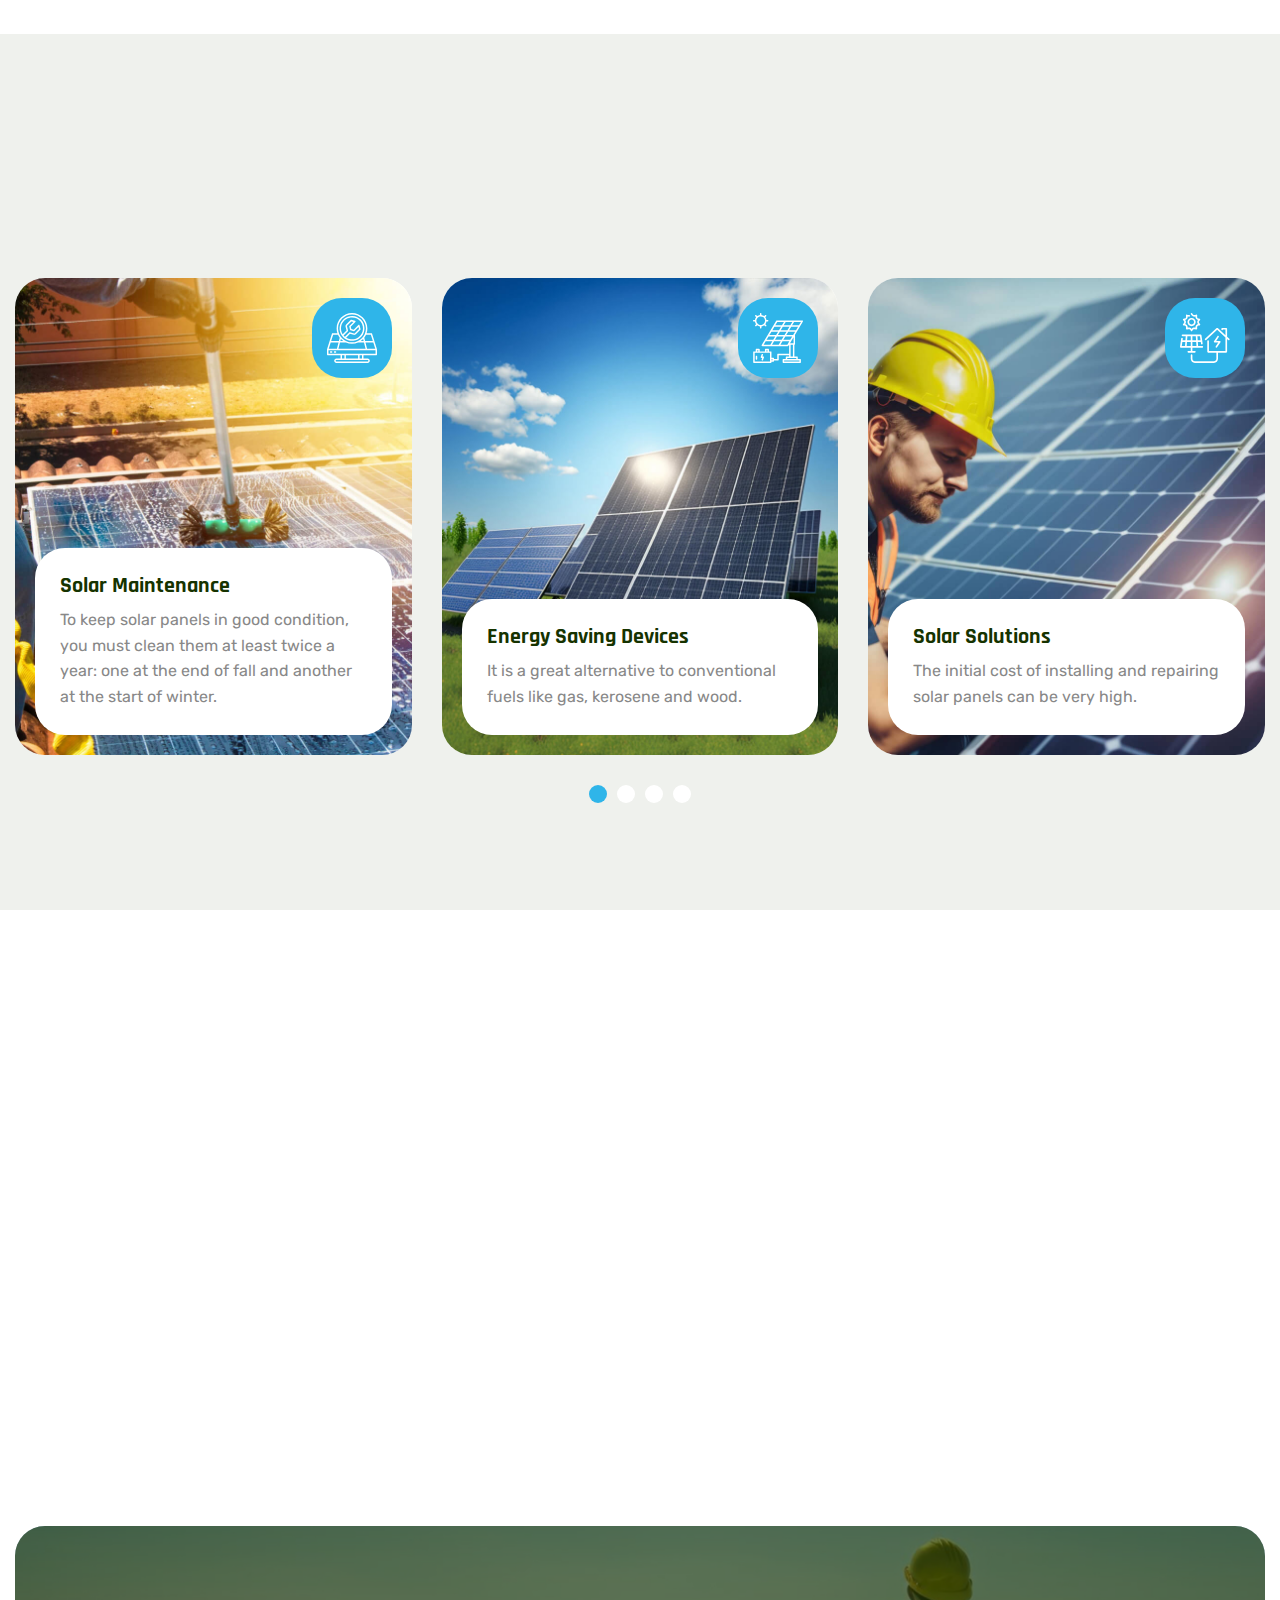
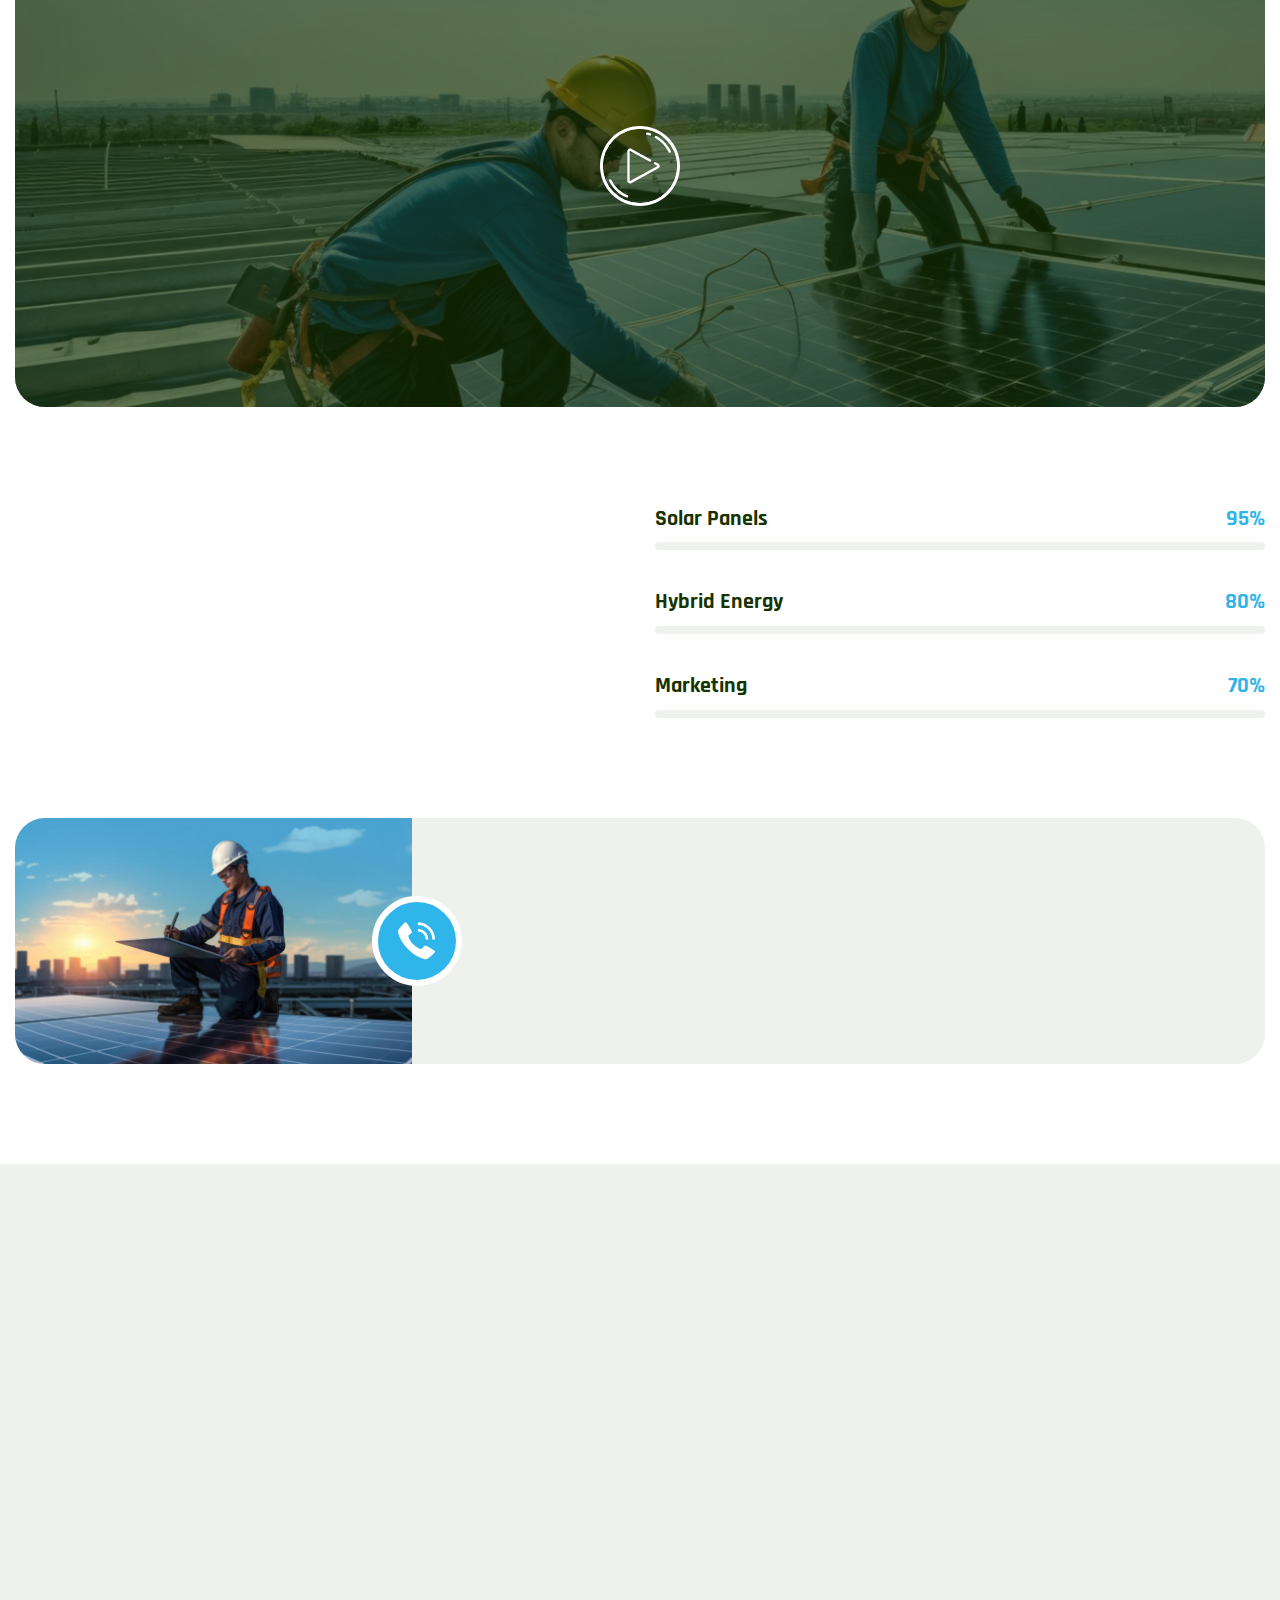
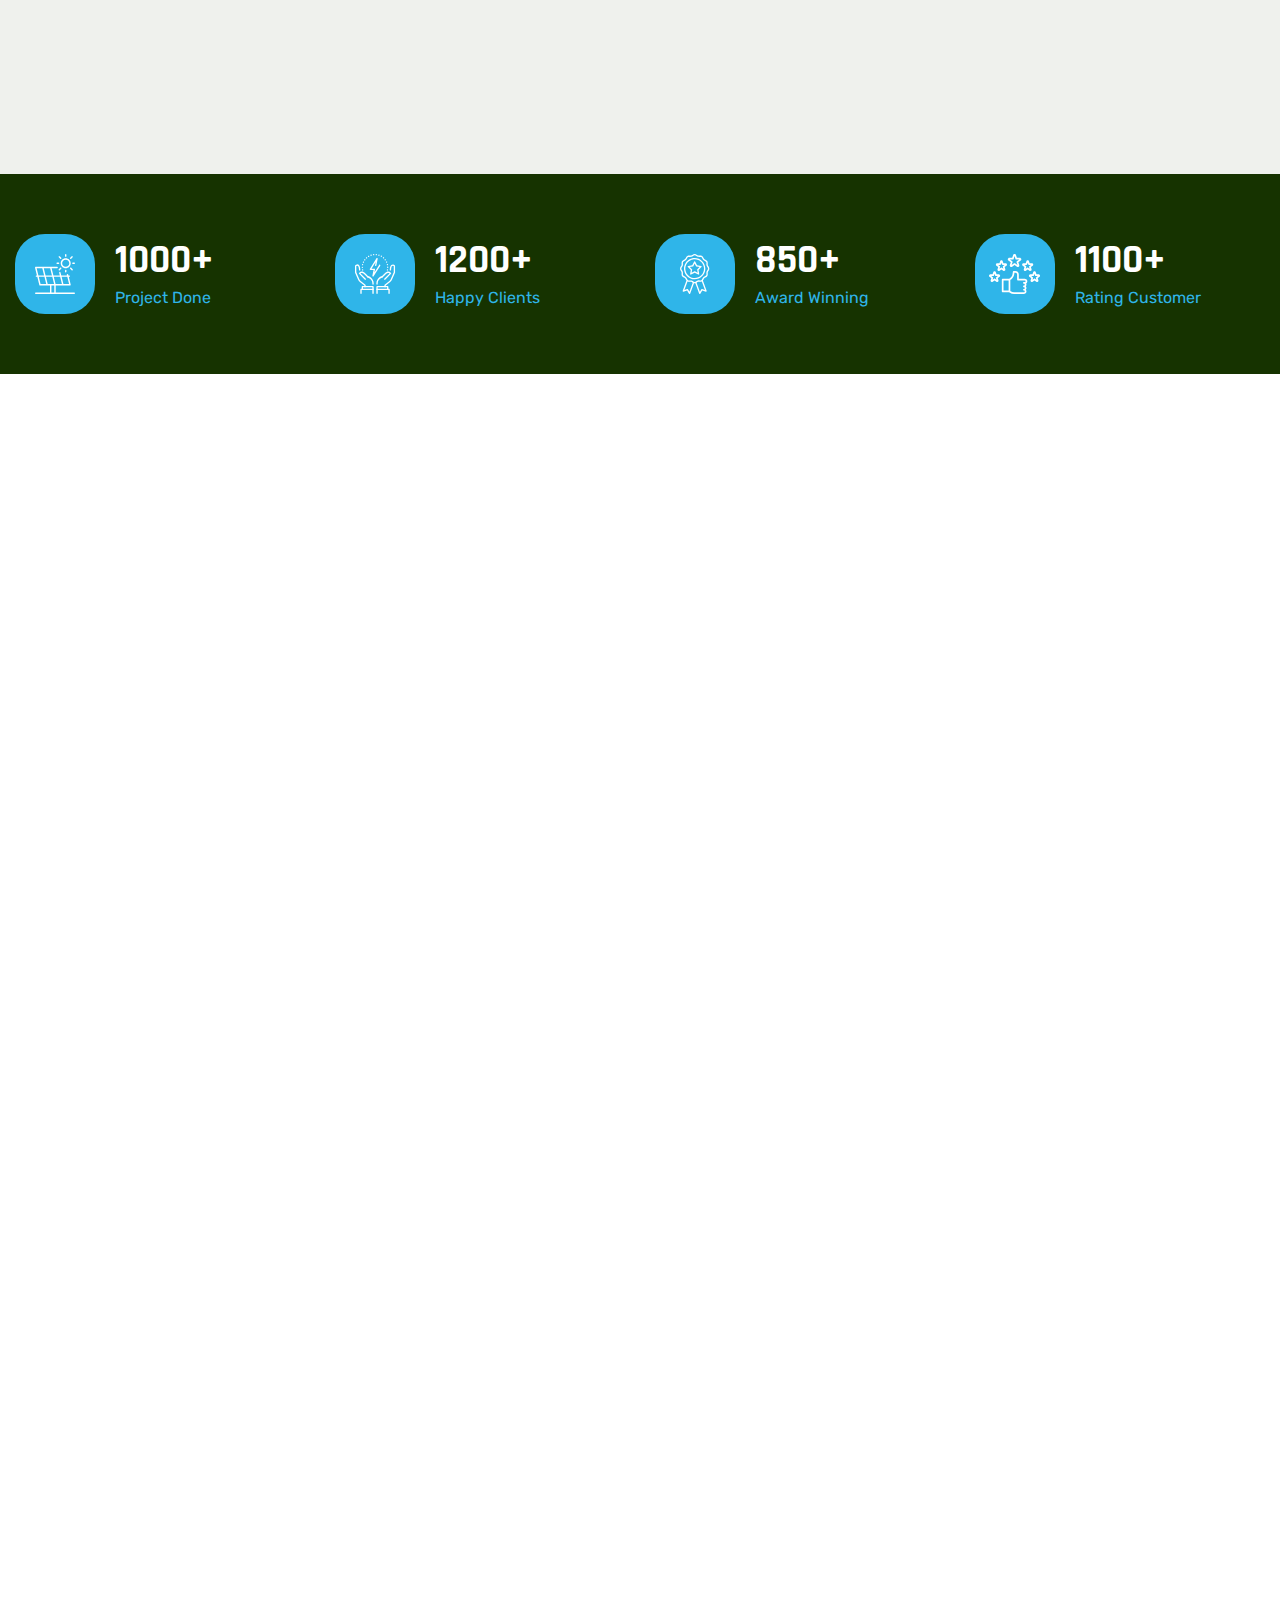
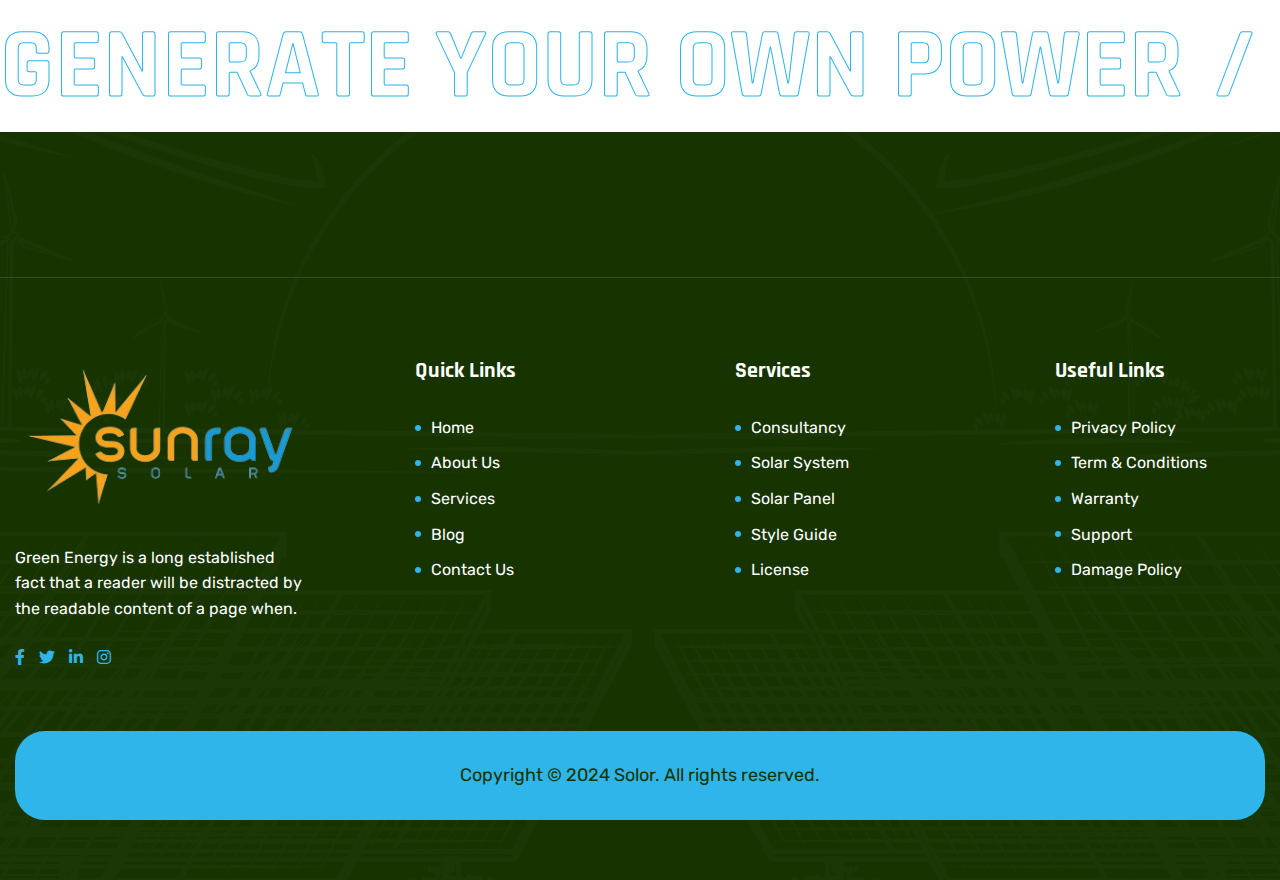
==== commit b84732b5: "Merge branch 'main' of https://github.com/YashBagadwal/Solarla" ====
--- a/index.html
+++ b/index.html
@@ -65,8 +65,8 @@
 					<!-- Topbar Contact Information Start -->
 					<div class="topbar-contact-info">
 						<ul>
-							<li><a href="#"><i class="fa-solid fa-envelope"></i> info@domain.com</a></li>
-							<li><a href="#"><i class="fa-solid fa-phone"></i> +01 248 248 2481</a></li>
+							<li><a href="#"><i class="fa-solid fa-envelope"></i> ssunrayssolar@gmail.com </a></li>
+							<li><a href="#"><i class="fa-solid fa-phone"></i> +91 89501 03058</a></li>
 						</ul>
 					</div>
 					<!-- Topbar Contact Information End -->
@@ -108,7 +108,7 @@
 							<li class="nav-item"><a class="nav-link" href="about.html">About us</a></li>
 							<li class="nav-item"><a class="nav-link" href="services.html">Services</a></li>
 							<li class="nav-item"><a class="nav-link" href="projects.html">Projects</a></li>
-							<li class="nav-item "><a class="nav-link" href="#">Pages</a></li>
+							<li class="nav-item"><a class="nav-link" href="#">Pages</a></li>
 							<li class="nav-item"><a class="nav-link" href="contact.html">Contact</a></li>
 							<li class="nav-item highlighted-menu"><a class="nav-link" href="#">Book Now</a></li>
 						</ul>
@@ -421,7 +421,7 @@
 						</div>
 
 						<div class="video-play-button">
-							<a href="./images/Solar template video.mp4" class="popup-video">
+							<a href="https://youtu.be/xKxrkht7CpY" class="popup-video">
 								<img src="images/play.svg" alt="">
 							</a>
 						</div>
@@ -516,7 +516,7 @@
 											<img src="images/icon-cta-phone.svg" alt="">
 										</figure>
 									</div>									
-									<h3 class="text-anime">Have Questions? <span>Call Us</span> 800-001-658</h3>
+									<h3 class="text-anime">Have Questions? <span>Call Us</span> 89501 03058 </h3>
 									<p class="wow fadeInUp" data-wow-delay="0.25s">It is a long established fact that a reader will be distracted by the readable content of a page when looking at its layout.</p>
 								</div>
 								<!-- CTA Content End -->
@@ -903,7 +903,7 @@
 
 							<div class="footer-contact-info">
 								<h3>Support & Email</h3>
-								<p>info@domainname.com</p>
+								<p> ssunrayssolar@gmail.com</p>
 							</div>
 						</div>
 						<!-- Footer Contact Box End -->
@@ -918,7 +918,7 @@
 
 							<div class="footer-contact-info">
 								<h3>Customer Support</h3>
-								<p>+01 547 547 5478</p>
+								<p>+91 89501 03058</p>
 							</div>
 						</div>
 						<!-- Footer Contact Box End -->
@@ -933,7 +933,7 @@
 
 							<div class="footer-contact-info">
 								<h3>Our Location</h3>
-								<p>Street no, City, Country 123456</p>
+								<p>Mapsko galleria, sector 27 sonipat haryana 131001</p>
 							</div>
 						</div>
 						<!-- Footer Contact Box End -->
@@ -1072,4 +1072,4 @@
 </body>
 
 <!-- Mirrored from demo.awaikenthemes.com/html-preview/solor/html/index-video.html by HTTrack Website Copier/3.x [XR&CO'2014], Sat, 25 May 2024 06:20:02 GMT -->
-</html>+</html>
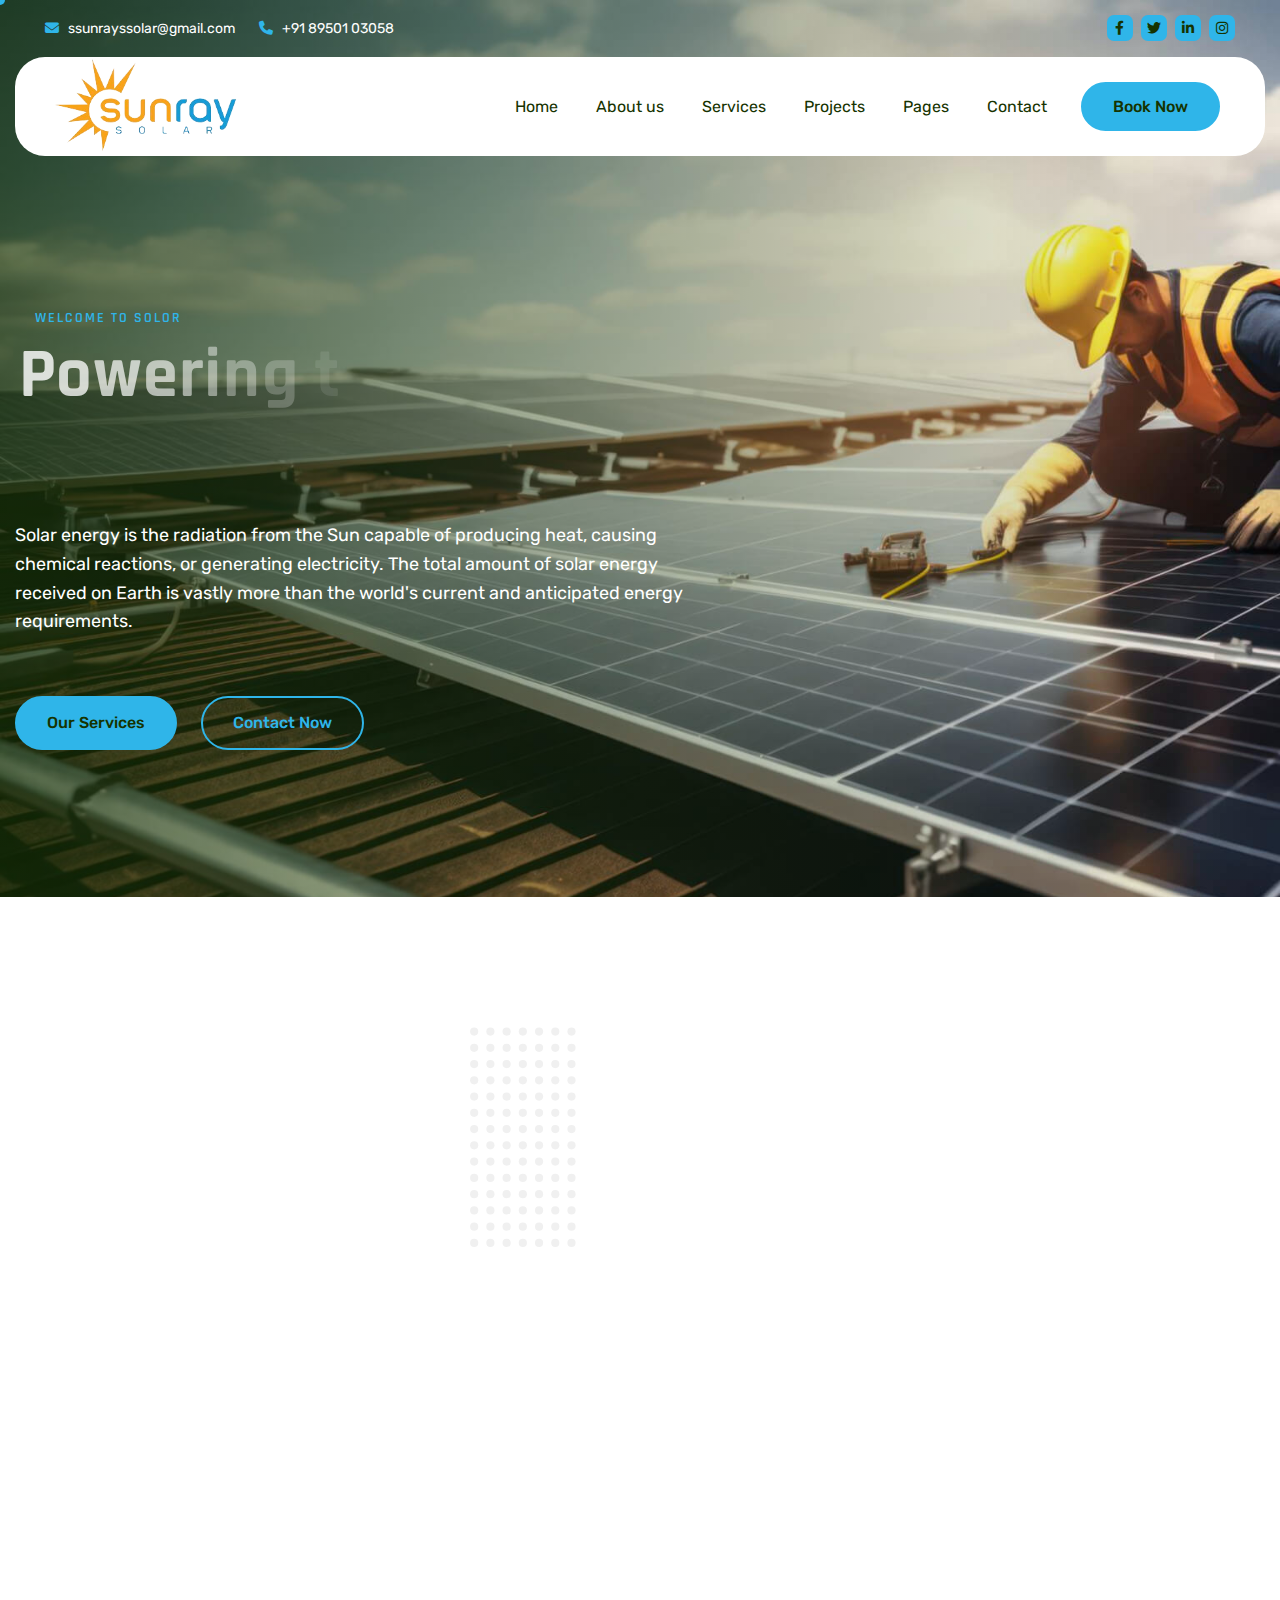
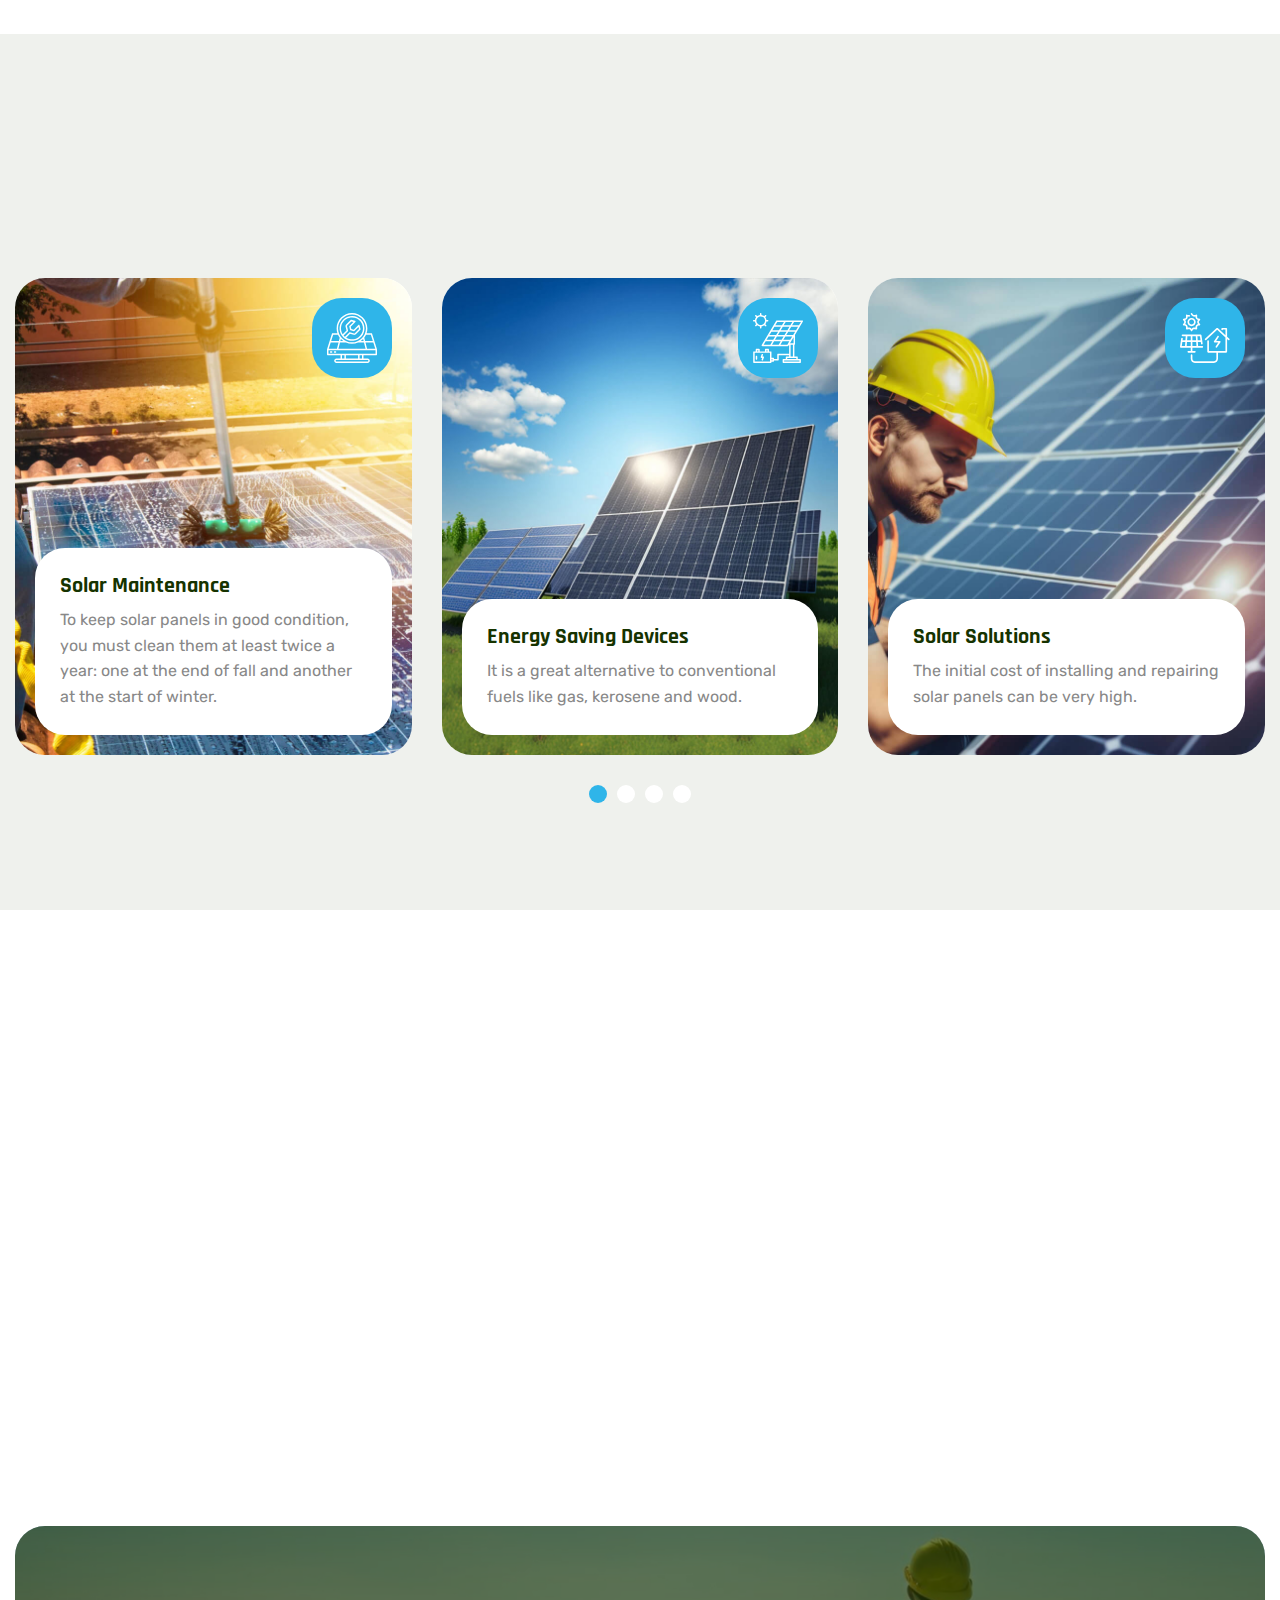
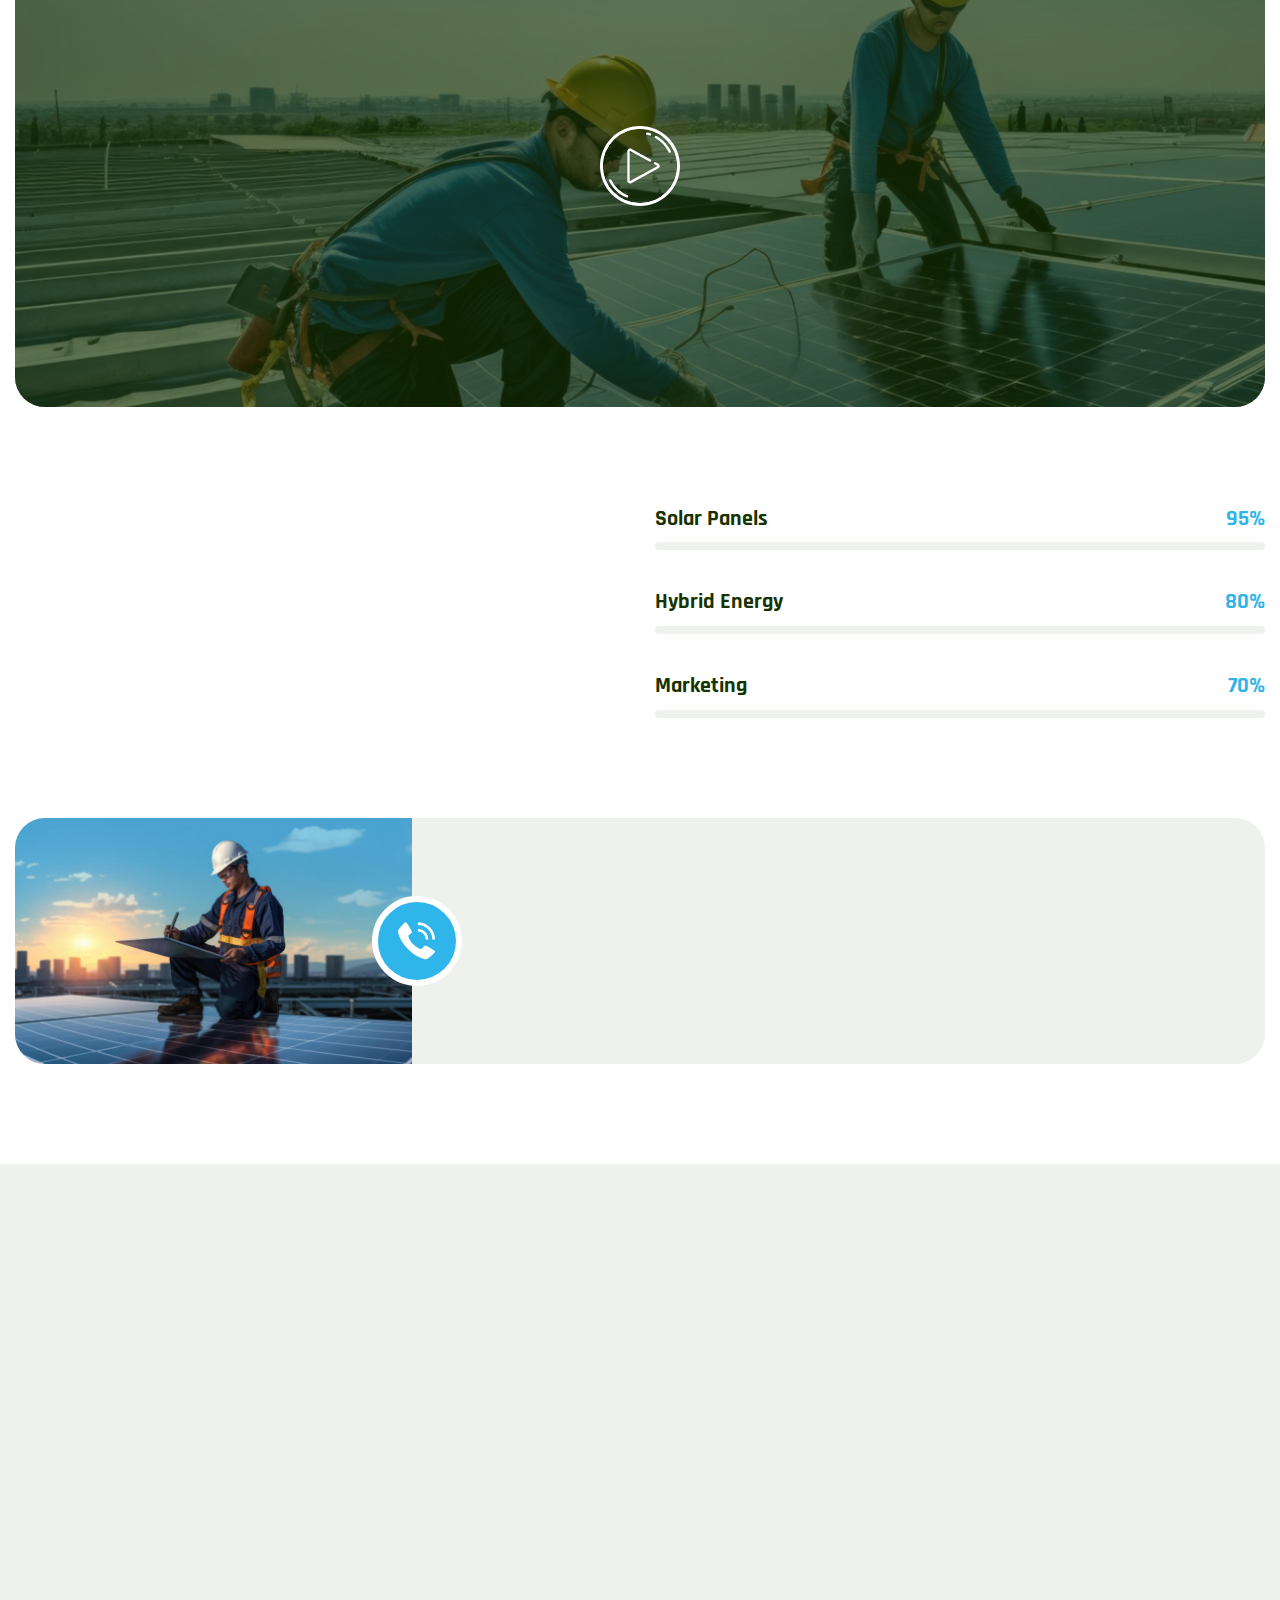
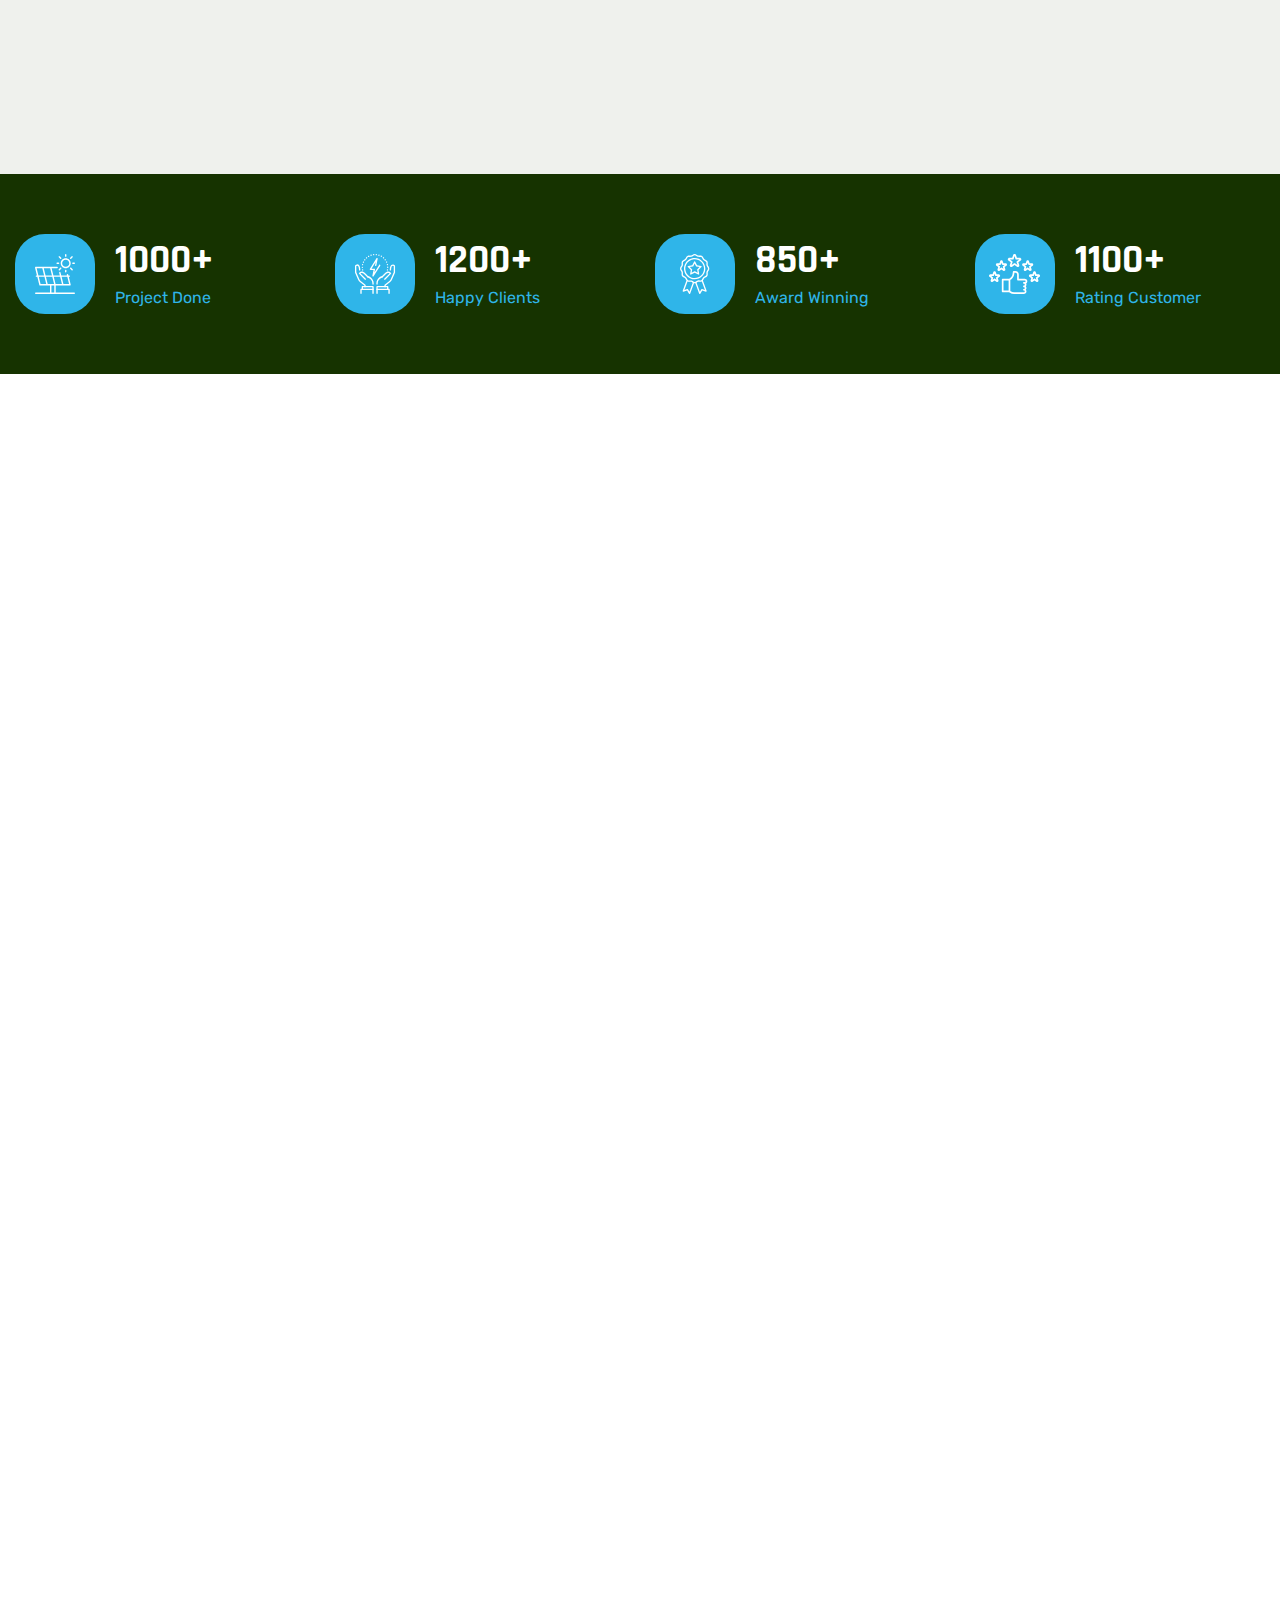
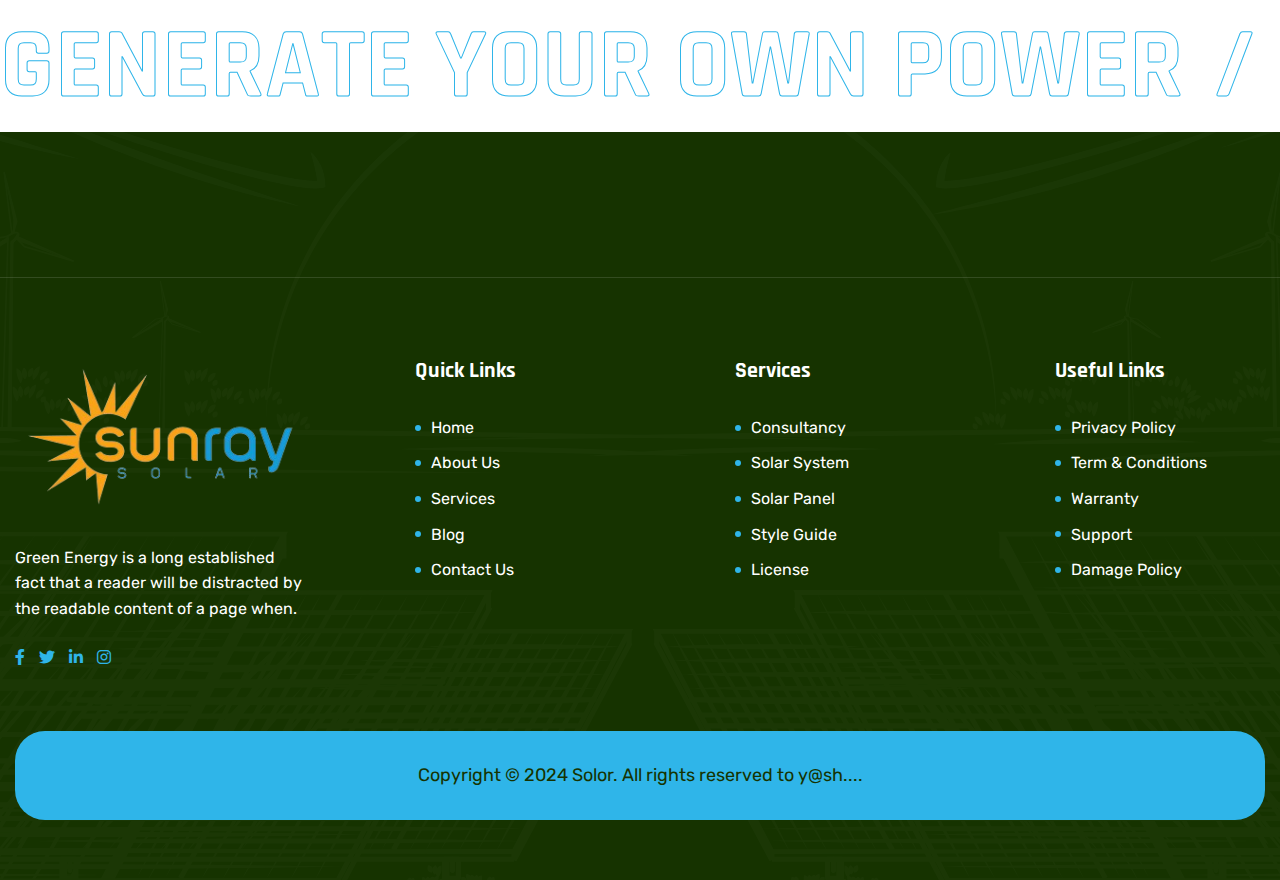
==== commit a9951121: "Update index.html" ====
--- a/index.html
+++ b/index.html
@@ -1025,7 +1025,7 @@
 							<div class="col-md-12">
 								<!-- Footer Copyright Content Start -->
 								<div class="footer-copyright-text">
-									<p>Copyright © 2024 Solor. All rights reserved.</p>
+									<p>Copyright © 2024 Solor. All rights reserved to y@sh....</p>
 								</div>
 								<!-- Footer Copyright Content End -->
 							</div>
